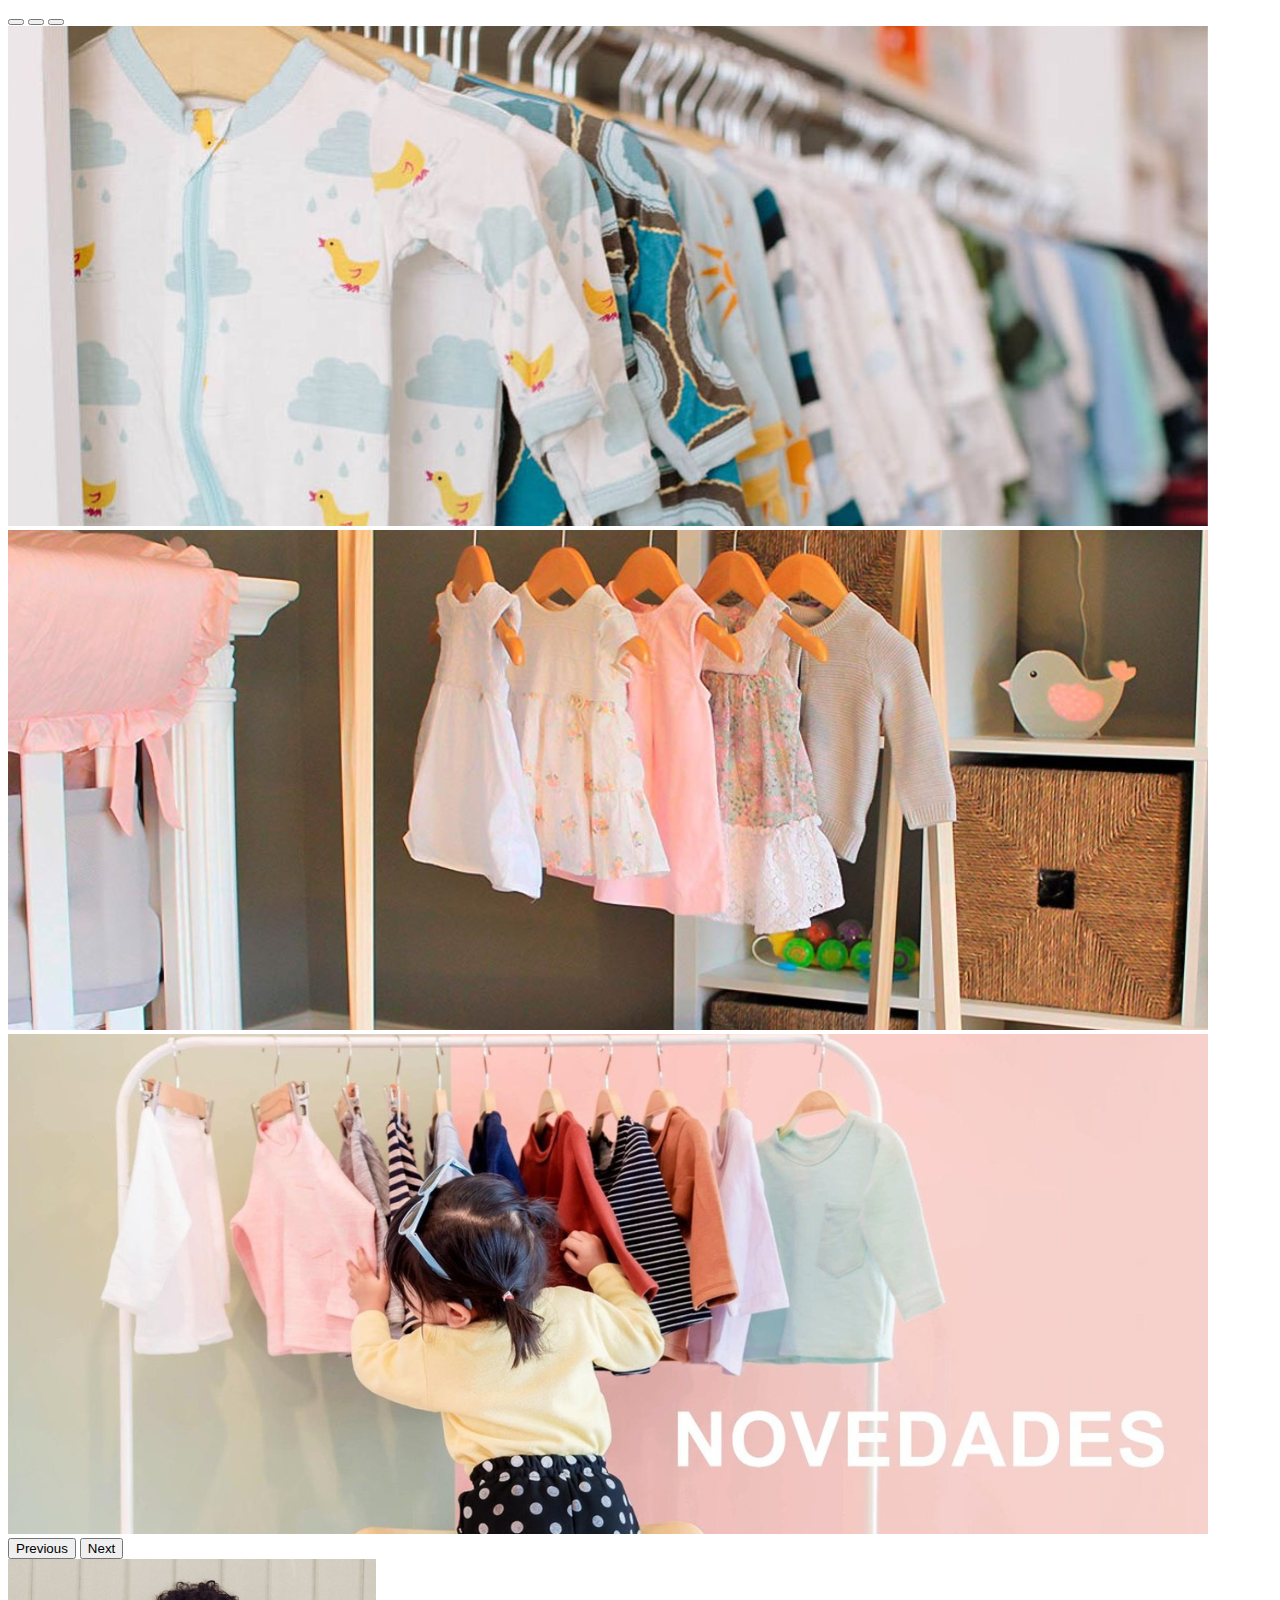
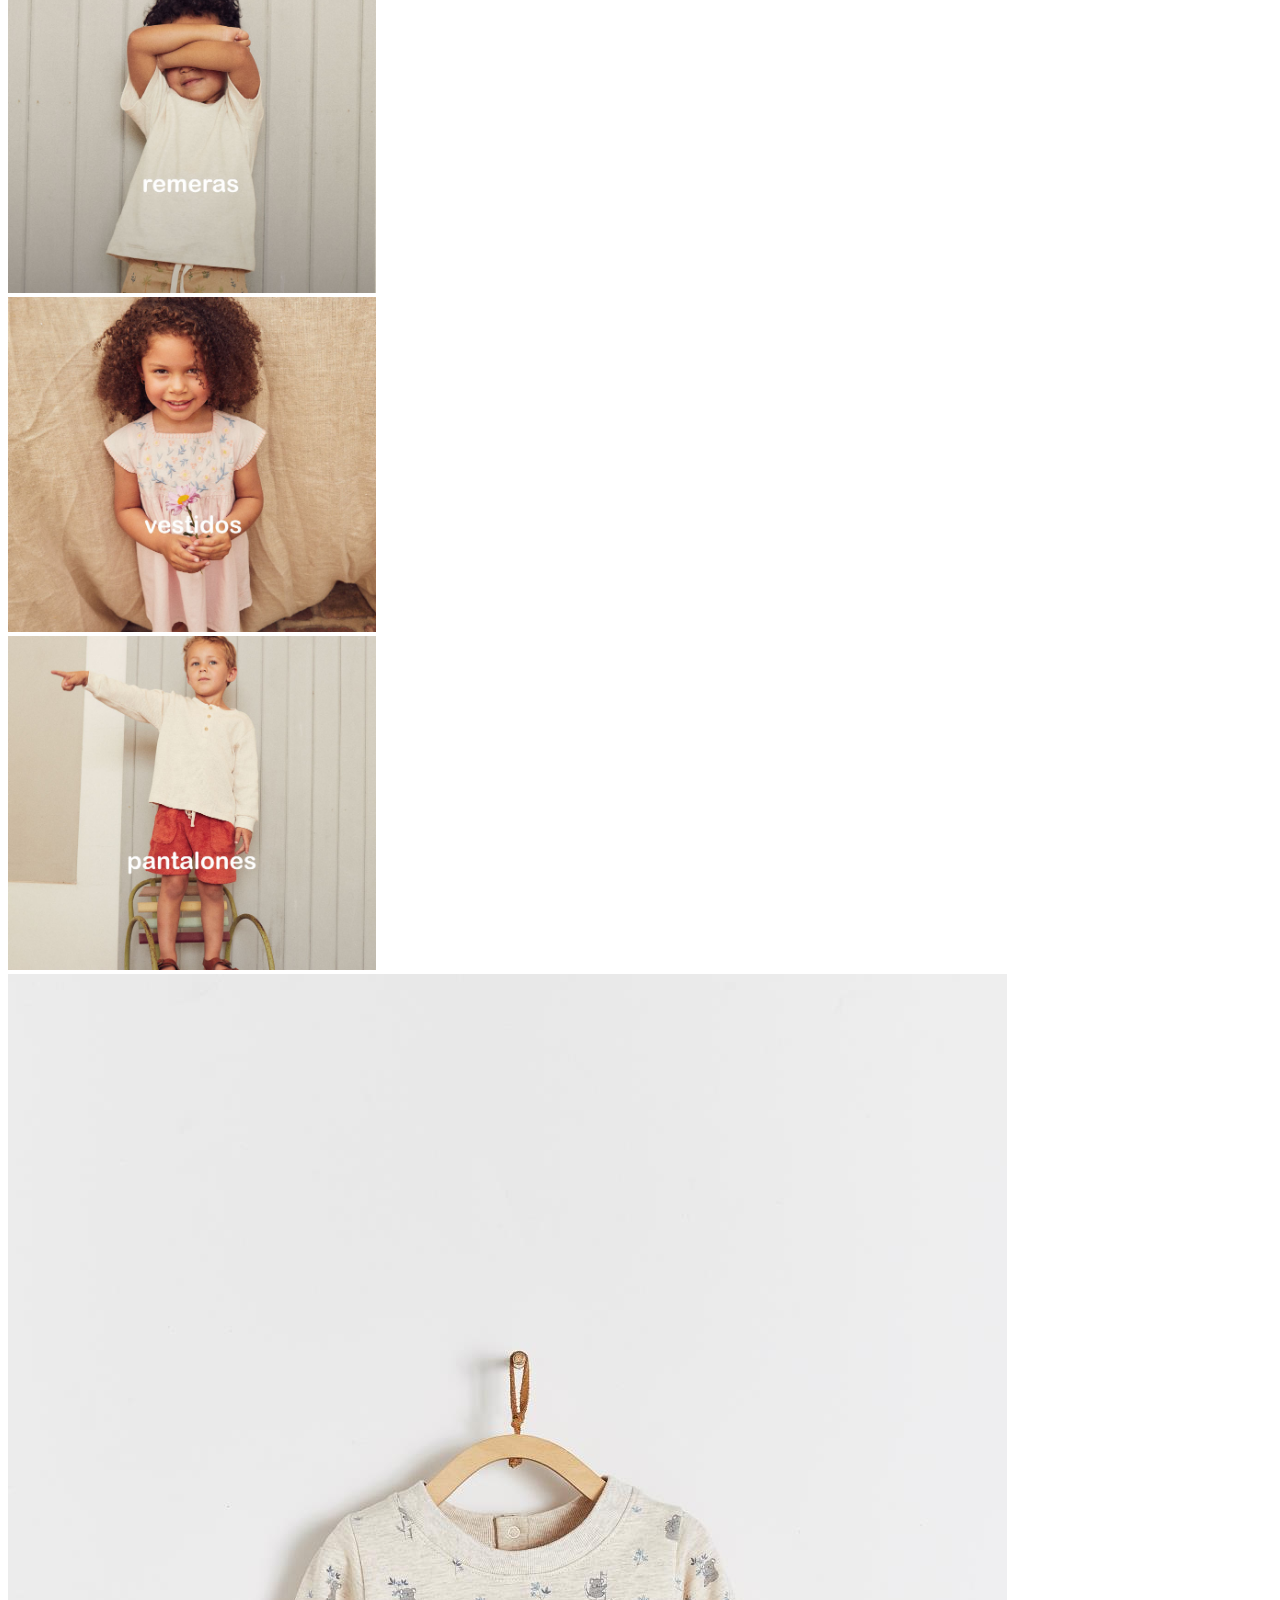
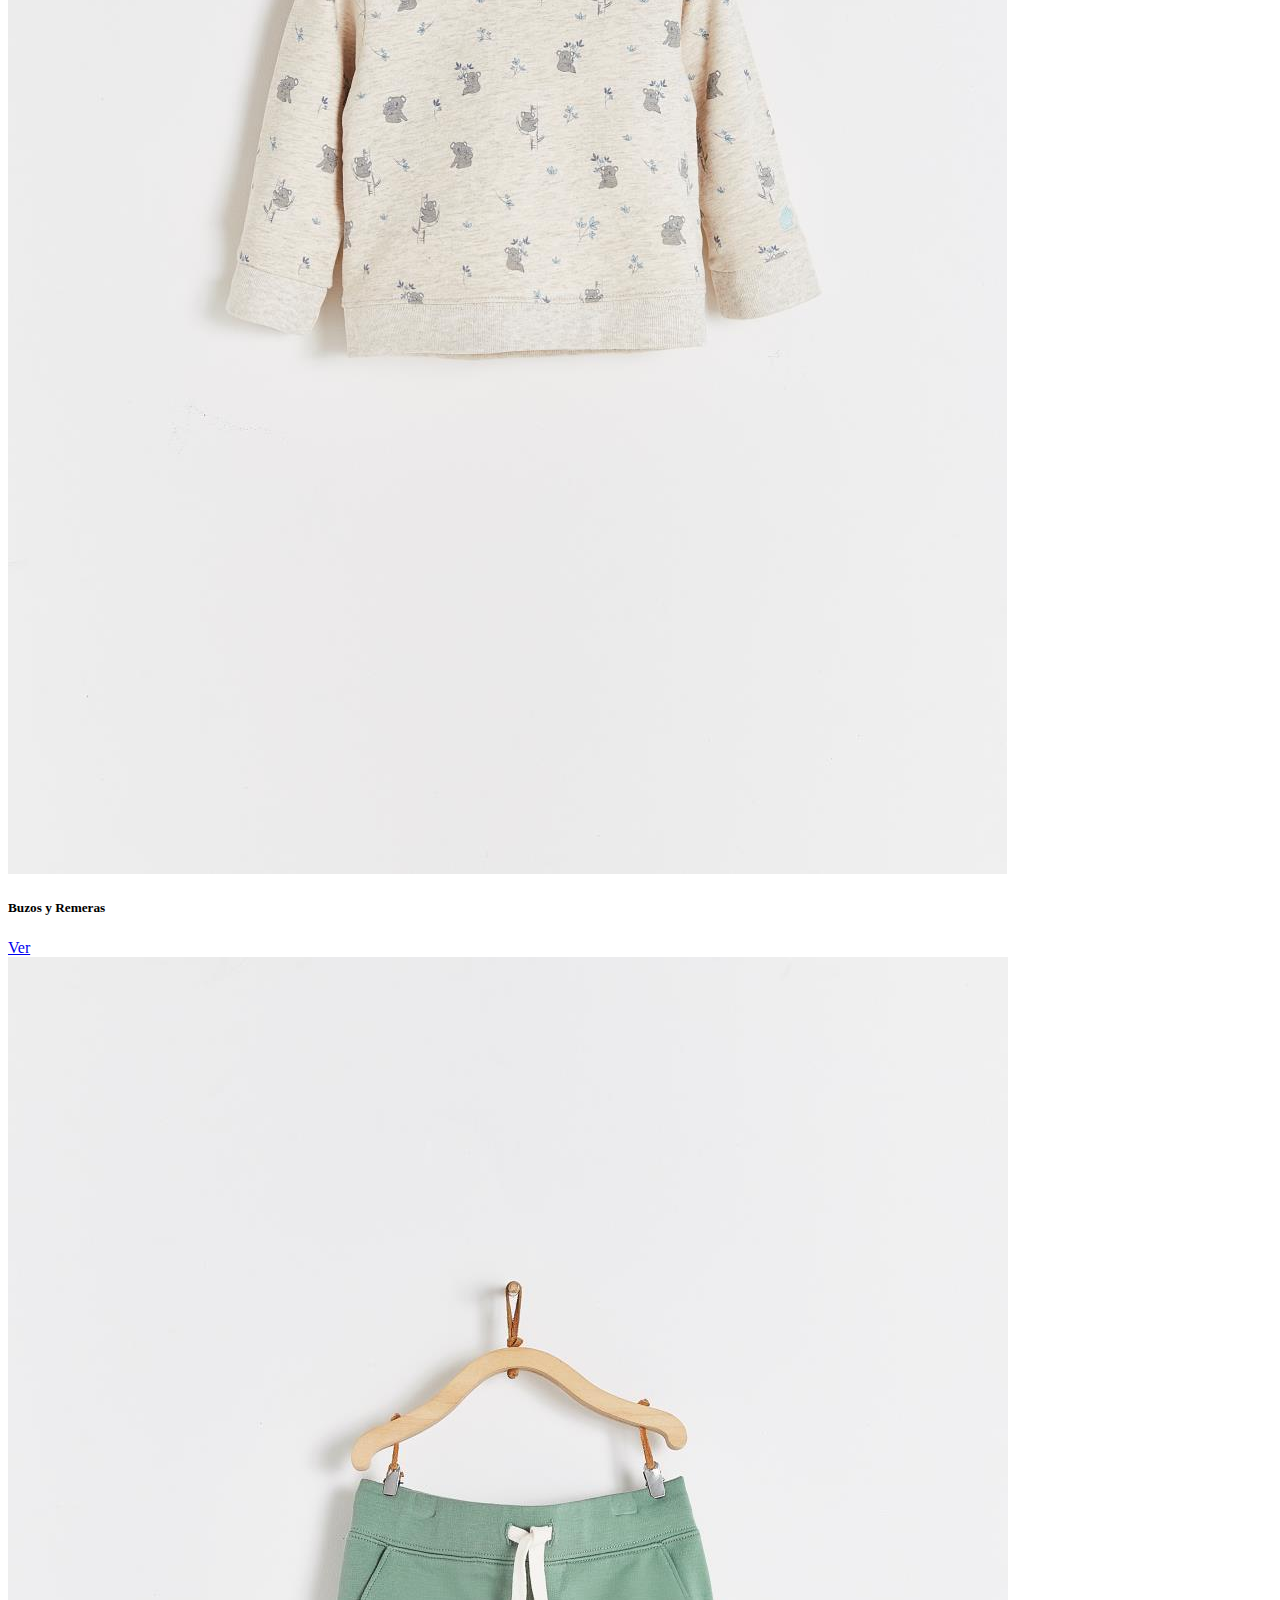
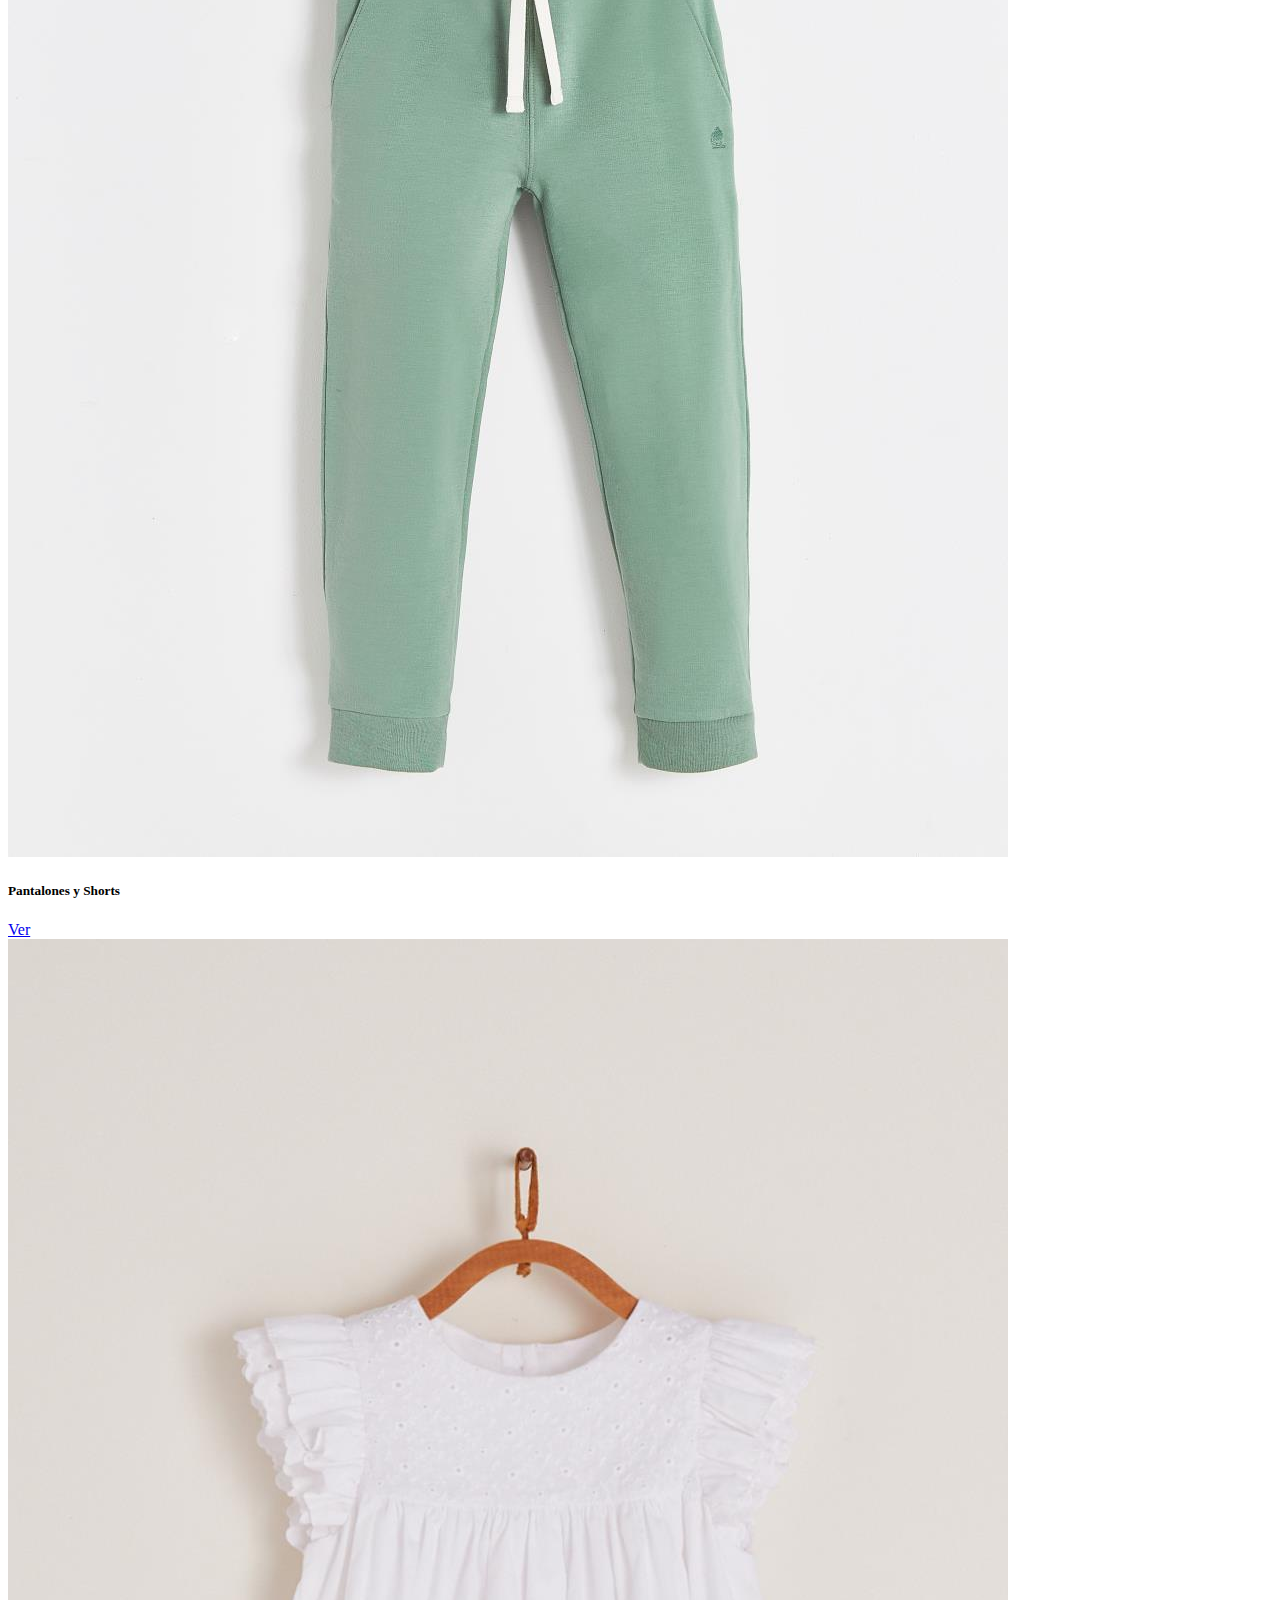
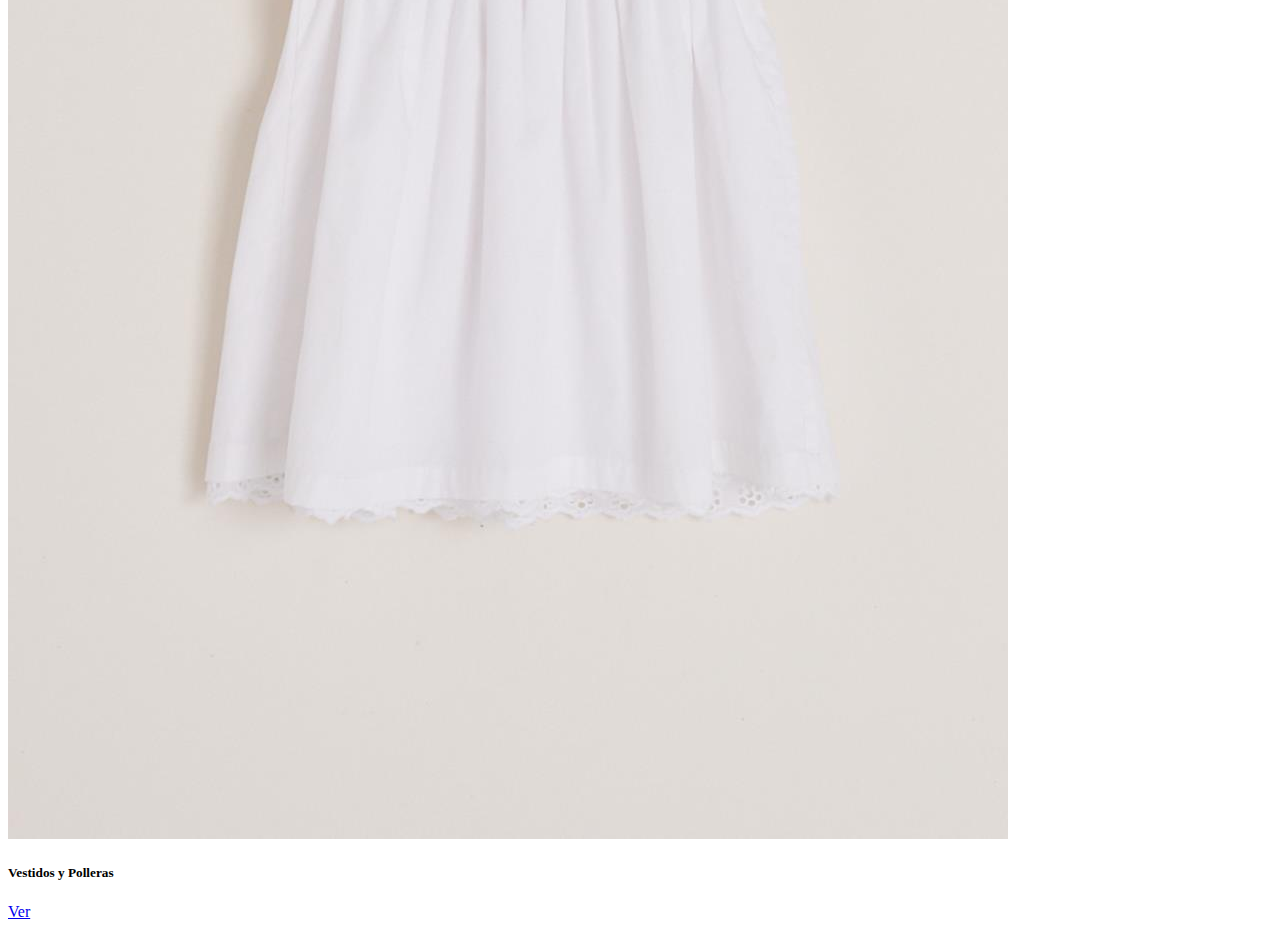
==== index.html @ de275365 "correccion de identacion" ====
<!DOCTYPE html>
<html lang="en">

<head>
        <meta charset="UTF-8">
        <meta http-equiv="X-UA-Compatible" content="IE=edge">
        <meta name="viewport" content="width=device-width, initial-scale=1.0">
        <link rel="stylesheet" href="./categorias.css">
        <title>Document</title>
        <link href="https://cdn.jsdelivr.net/npm/bootstrap@5.3.0-alpha1/dist/css/bootstrap.min.css" rel="stylesheet"
                integrity="sha384-GLhlTQ8iRABdZLl6O3oVMWSktQOp6b7In1Zl3/Jr59b6EGGoI1aFkw7cmDA6j6gD"
                crossorigin="anonymous">

</head>

<body>


<!-- Carrusell-->
        <div id="carouselExampleIndicators" class="carousel slide">
                <div class="carousel-indicators">
                  <button type="button" data-bs-target="#carouselExampleIndicators" data-bs-slide-to="0" class="active" aria-current="true" aria-label="Slide 1"></button>
                  <button type="button" data-bs-target="#carouselExampleIndicators" data-bs-slide-to="1" aria-label="Slide 2"></button>
                  <button type="button" data-bs-target="#carouselExampleIndicators" data-bs-slide-to="2" aria-label="Slide 3"></button>
                </div>
                <div class="carousel-inner">
                  <div class="carousel-item active">
                    <img src="./ImgCarrusel/1.png" class="d-block w-100" alt="Imagen en carrusel ropa de bebe nene">
                  </div>
                  <div class="carousel-item">
                    <img src="./ImgCarrusel/2.png" class="d-block w-100" alt="Imagen en carrusel ropa de bebe nena">
                  </div>
                  <div class="carousel-item">
                    <img src="./ImgCarrusel/3.png" class="d-block w-100" alt="Imagen en carrusel ropa de bebe Novedades">
                  </div>
                </div>
                <button class="carousel-control-prev" type="button" data-bs-target="#carouselExampleIndicators" data-bs-slide="prev">
                  <span class="carousel-control-prev-icon" aria-hidden="true"></span>
                  <span class="visually-hidden">Previous</span>
                </button>
                <button class="carousel-control-next" type="button" data-bs-target="#carouselExampleIndicators" data-bs-slide="next">
                  <span class="carousel-control-next-icon" aria-hidden="true"></span>
                  <span class="visually-hidden">Next</span>
                </button>
              </div>
<!--Fin Carrusell-->

        <!-- ACA COMIENZA "CATEGORIAS" -->

        <div class="container-fluid mt-3">
                <div class="d-flex justify-content-around flex-wrap">
                        <div class="banners m-3">
                                <img src="./imgCategorias/remeras.jpg" alt="">
                        </div>

                        <div class="banners m-3">
                                <img src="./imgCategorias/vestidos.jpg" alt="">
                        </div>

                        <div class="banners m-3">
                                <img src="./imgCategorias/pantalones.jpg" alt="">
                        </div>
                </div>

        </div>
        
        
        <!-- Cards productos index-->
        <div class="container">
                <div class="row">
                        <div class="col col-4">
                                <div class="card" style="width: 18rem;">
                                        <img src="./imgProductosIndex/buzo-koala.jpg" class="card-img-top" alt="Buzos y remeras">
                                        <div class="card-body">
                                                <h5 class="card-title">Buzos y Remeras</h5>
                                                <a href="#" class="btn btn-primary">Ver</a>
                                        </div>
                                </div>
                        </div>
                        <div class="col col-4">
                                <div class="card" style="width: 18rem;">
                                        <img src="./imgProductosIndex/jogger-verde.jpg" class="card-img-top" alt="Pantalones y Shorts">
                                        <div class="card-body">
                                                <h5 class="card-title">Pantalones y Shorts</h5>
                                                <a href="#" class="btn btn-primary">Ver</a>
                                        </div>
                                </div>
                        </div>
                        <div class="col col-4">
                                <div class="card" style="width: 18rem;">
                                        <img src="./imgProductosIndex/vestido-olivia.jpg" class="card-img-top" alt="Vestidos y Polleras">
                                        <div class="card-body">
                                                <h5 class="card-title">Vestidos y Polleras</h5>
                                                <a href="#" class="btn btn-primary">Ver</a>
                                        </div>
                                </div>
                        </div>
                </div>
        </div>

        


        
 

        <script src="https://cdn.jsdelivr.net/npm/bootstrap@5.3.0-alpha1/dist/js/bootstrap.bundle.min.js"
                integrity="sha384-w76AqPfDkMBDXo30jS1Sgez6pr3x5MlQ1ZAGC+nuZB+EYdgRZgiwxhTBTkF7CXvN"
                crossorigin="anonymous"></script>

</body>

</html>
---- categorias.css ----
.banners {
    width: 23rem;
    overflow: hidden;
}

.banners img {
    width: 100%;
    transition: 2s;
    transform: scale(1);
}

.banners img:hover {
    transform: scale(1.1);
}
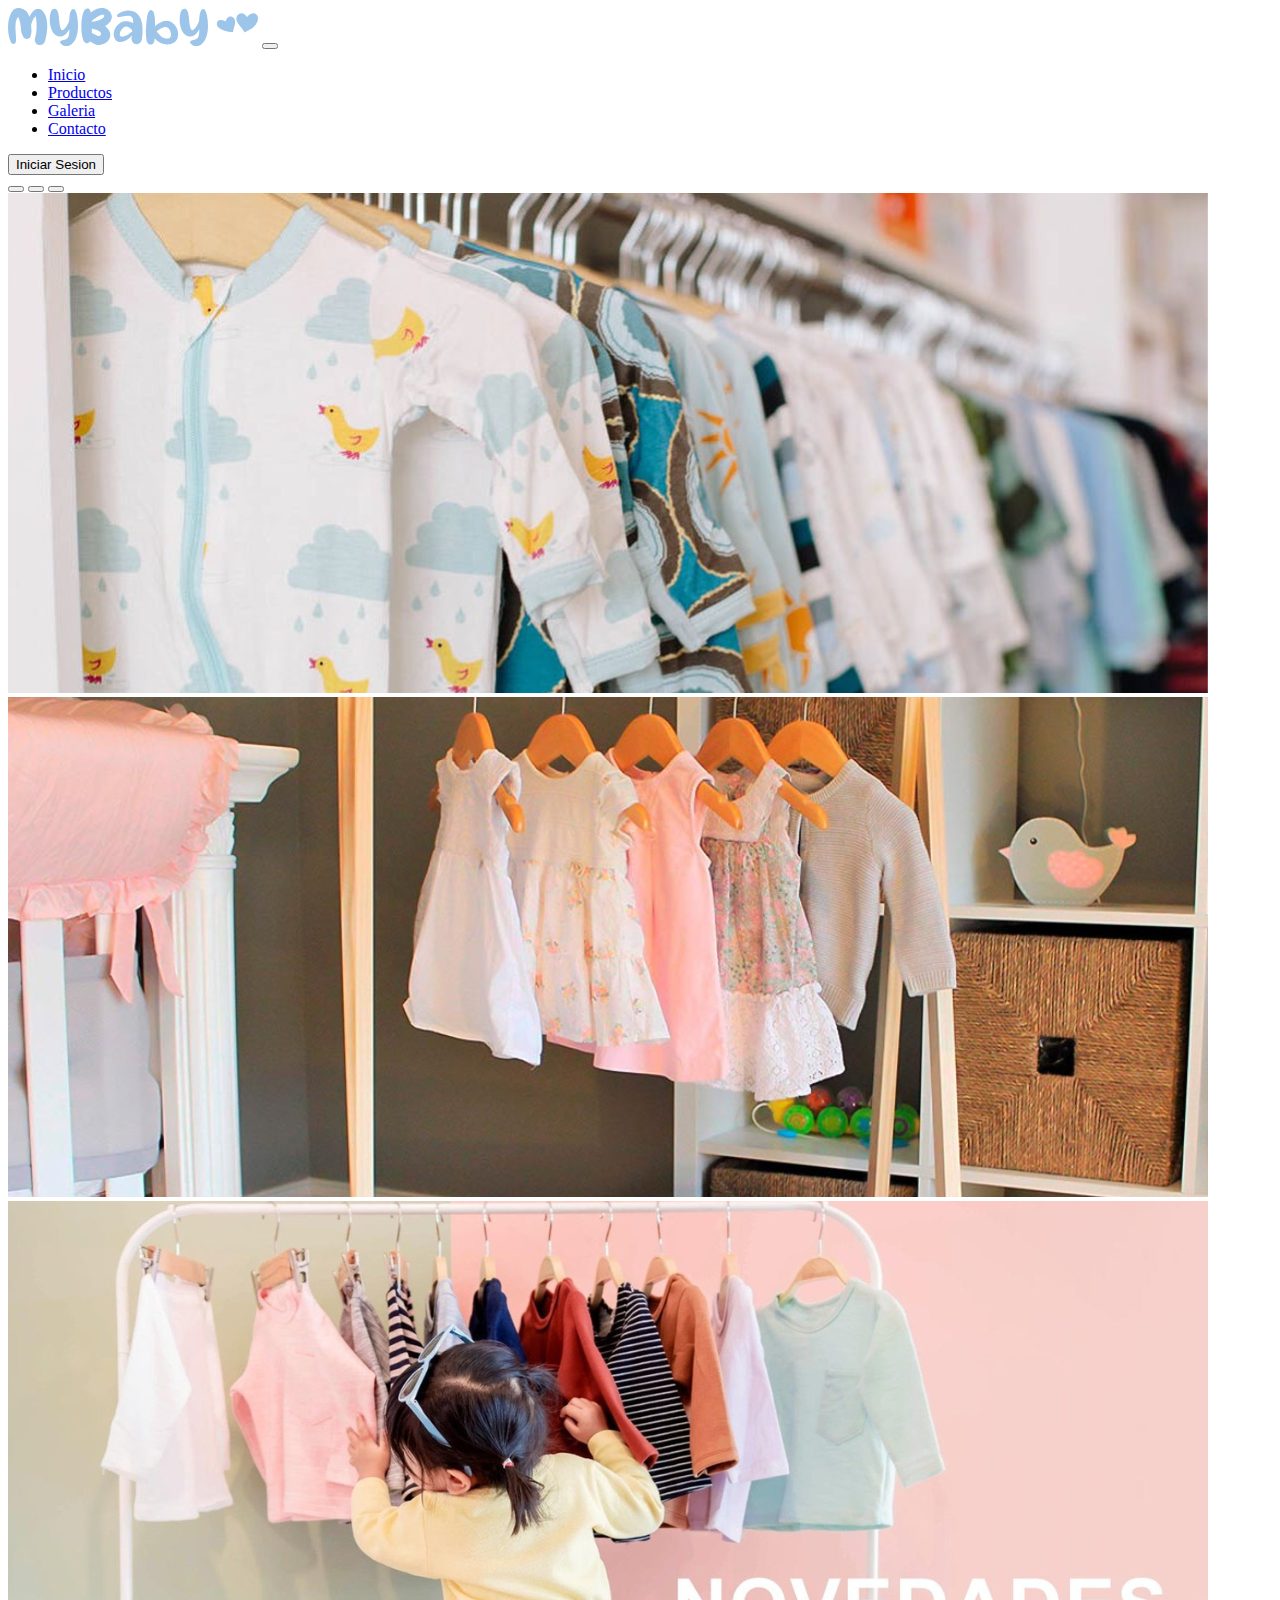
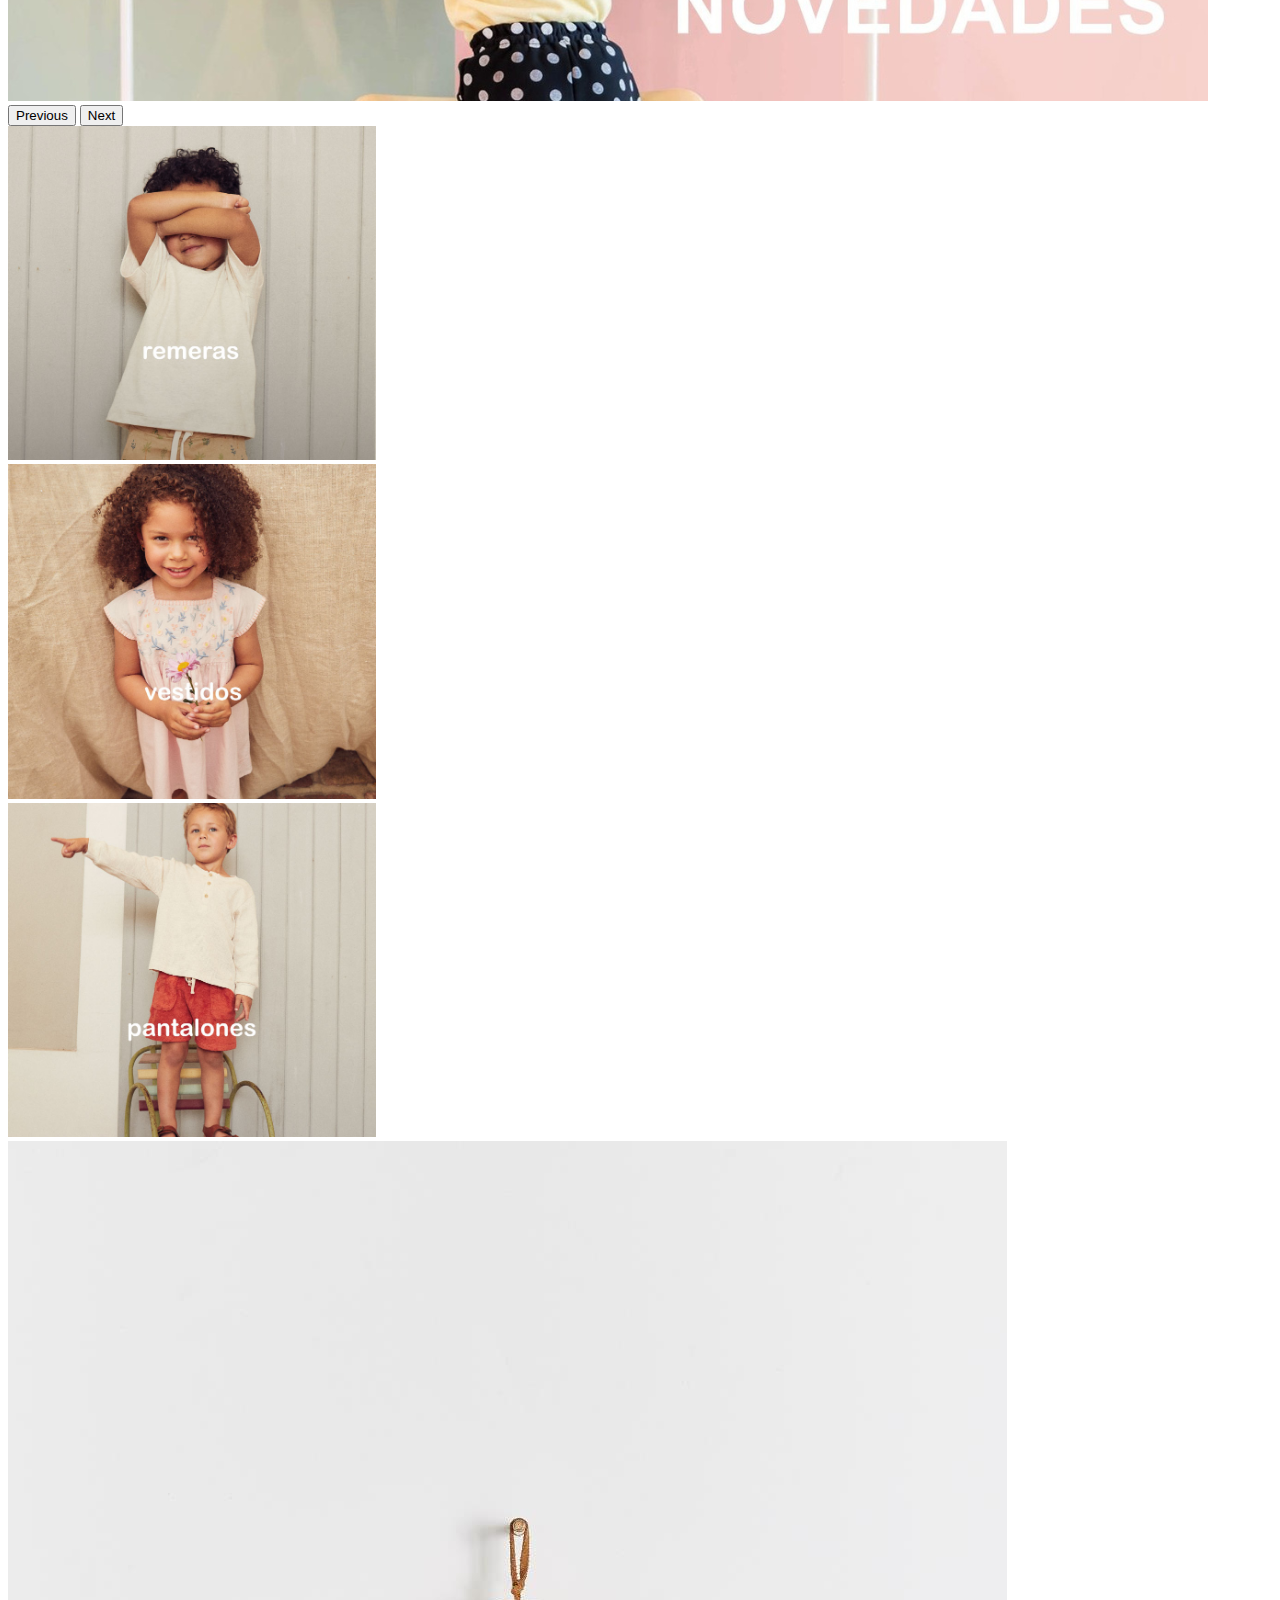
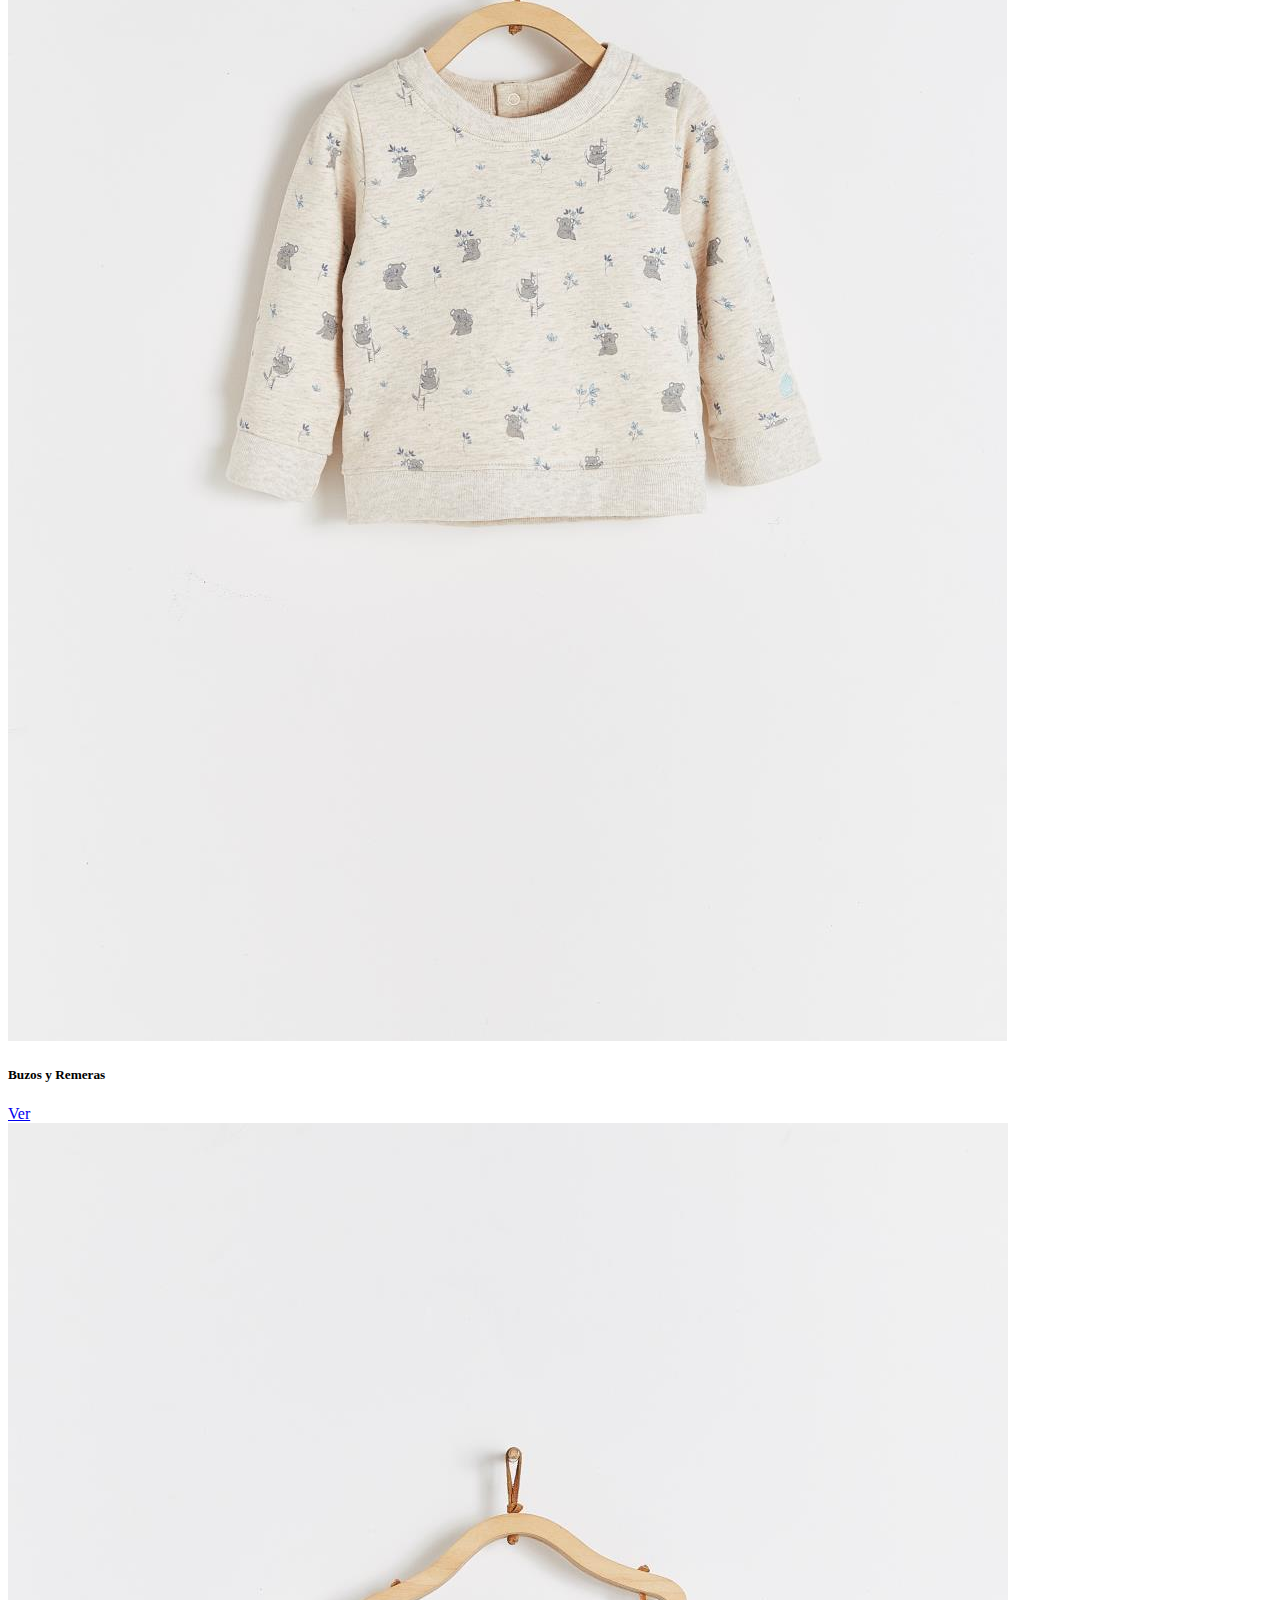
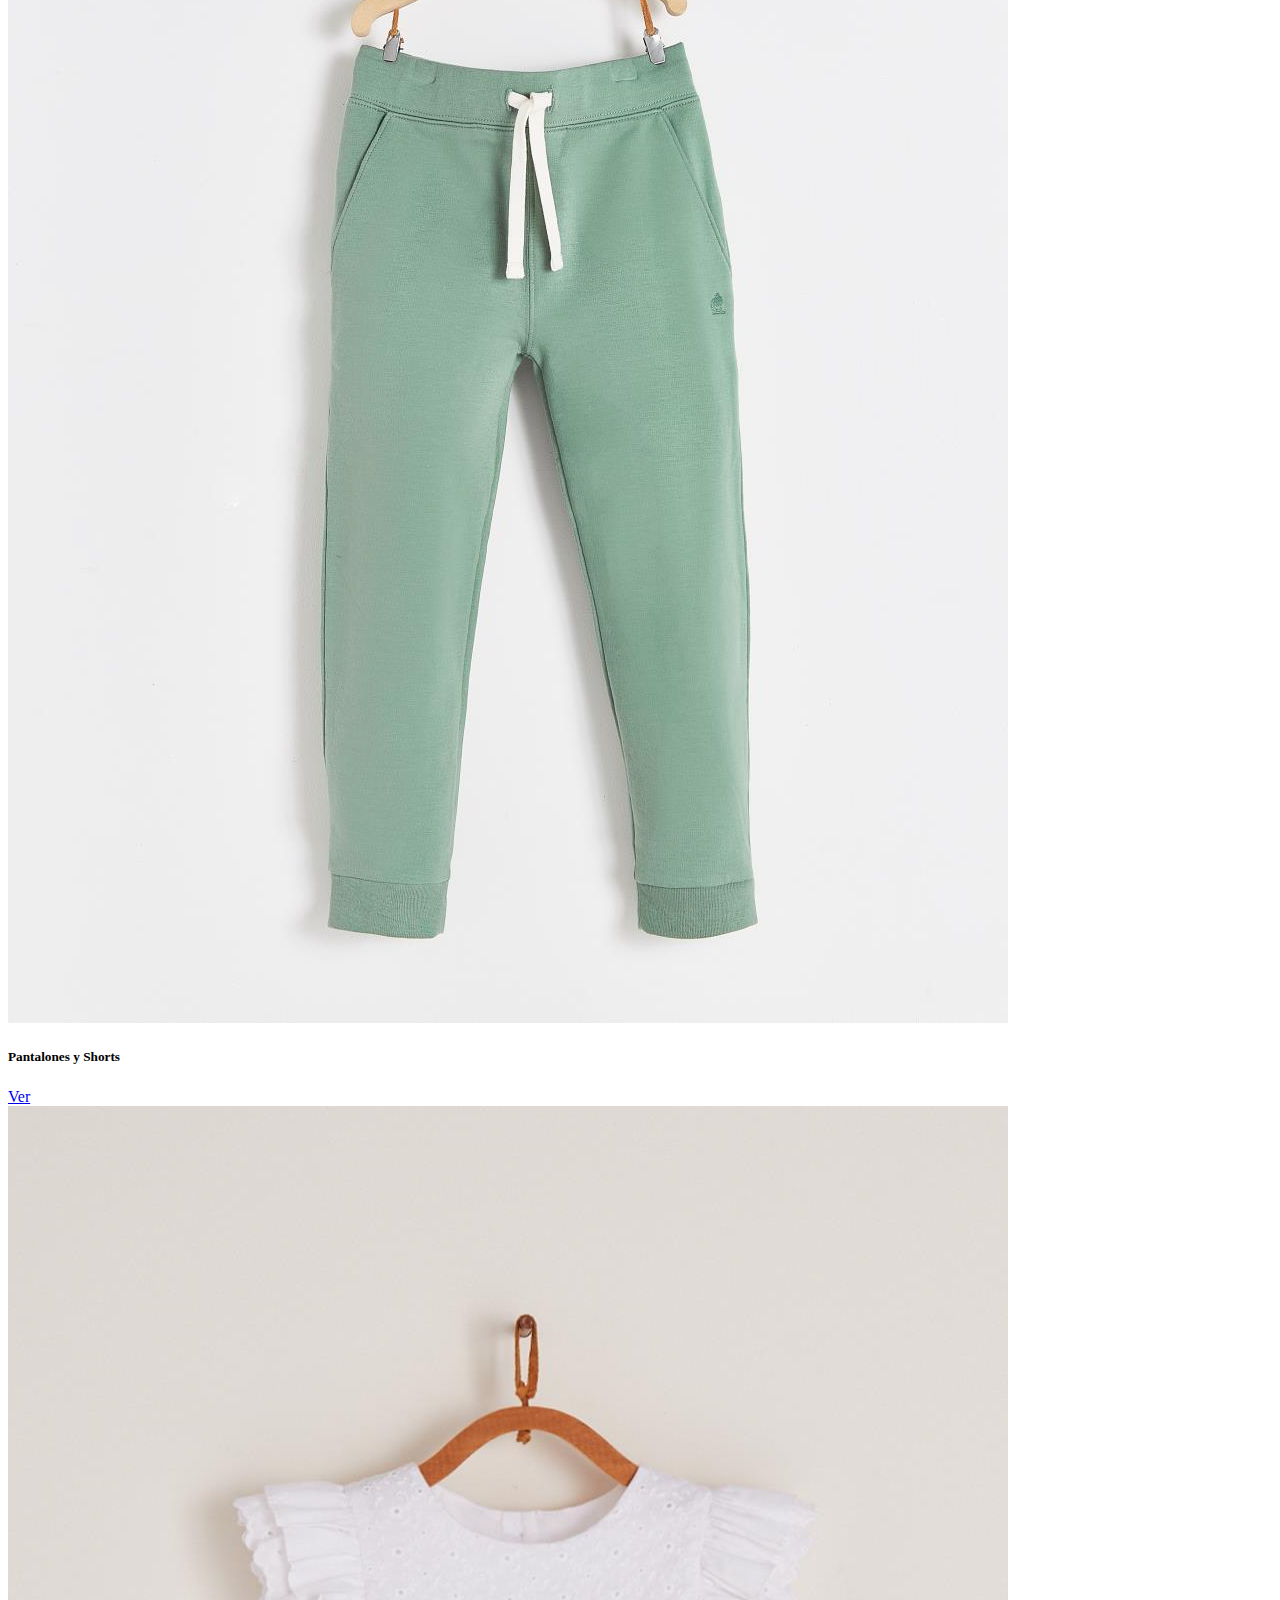
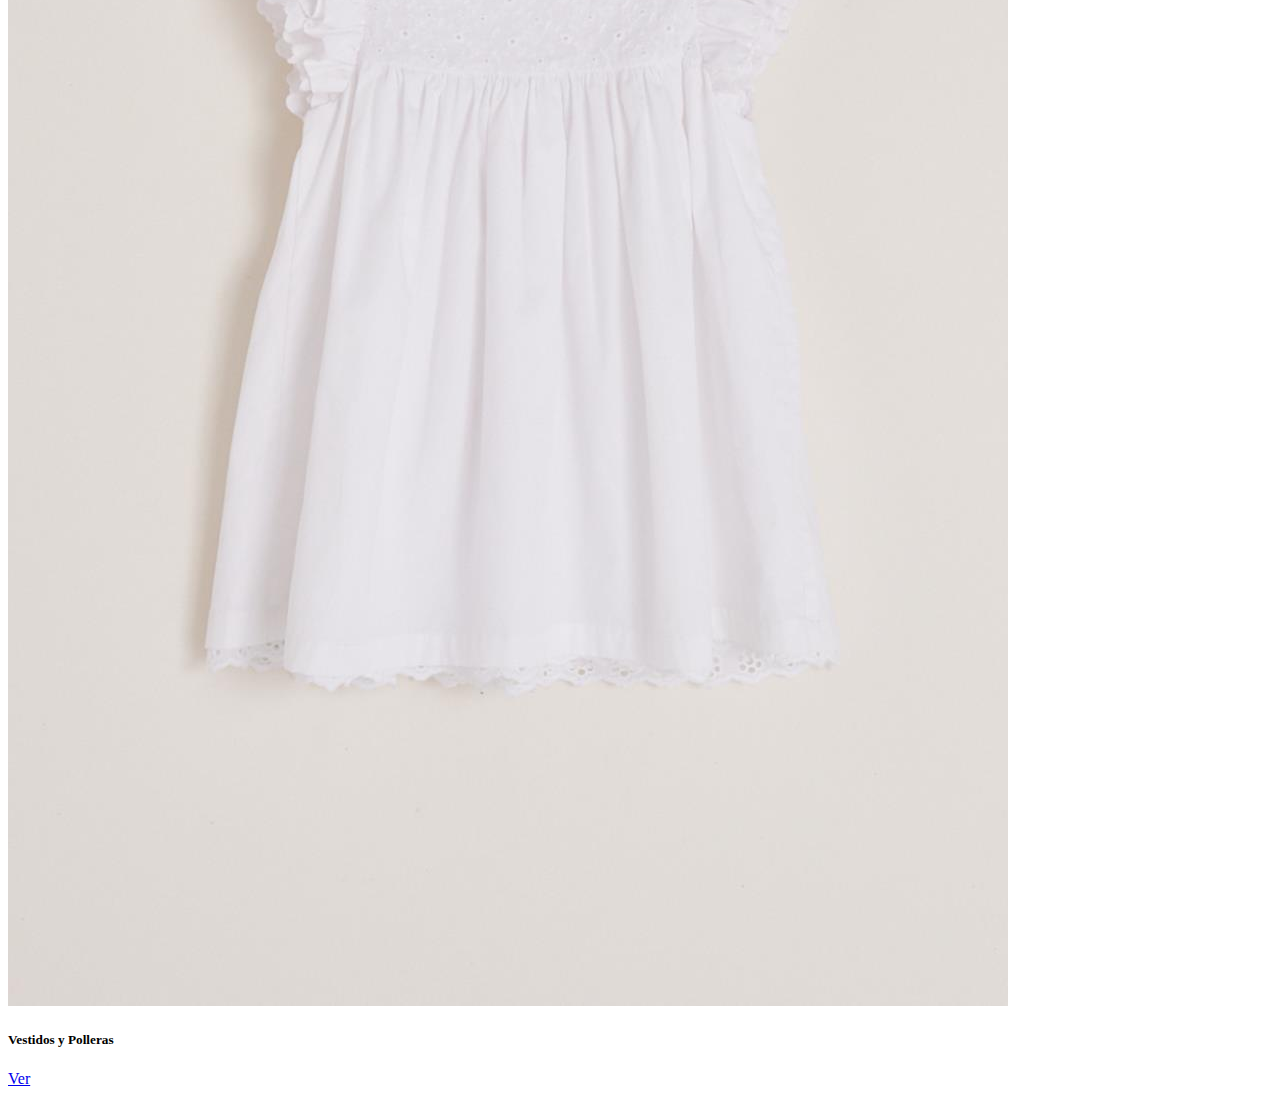
==== commit 06fe63c2: "Merge branch 'develop' into navbar" ====
--- a/index.html
+++ b/index.html
@@ -14,6 +14,39 @@
 </head>
 
 <body>
+
+  <nav class="navbar navbar-expand-lg bg-body-tertiary">
+    <div class="container-fluid">
+      <a class="navbar-brand" href="#"><img src="./img/LogoMyBaby.svg" width="250px" alt=""></a>
+      <button class="navbar-toggler" type="button" data-bs-toggle="collapse" data-bs-target="#navbarSupportedContent" aria-controls="navbarSupportedContent" aria-expanded="false" aria-label="Toggle navigation">
+        <span class="navbar-toggler-icon"></span>
+      </button>
+      <div class="collapse navbar-collapse" id="navbarSupportedContent">
+        <ul class="navbar-nav me-auto mb-2 mb-lg-0">
+          <li class="nav-item">
+            <a class="nav-link active" aria-current="page" href="#">Inicio</a>
+          </li>
+          <li class="nav-item">
+            <a class="nav-link" href="#">Productos</a>
+          </li>
+          <li class="nav-item">
+            <a class="nav-link" href="#">Galeria</a>
+          </li>
+          <li class="nav-item">
+            <a class="nav-link" href="#">Contacto</a>
+          </li>
+         
+        </ul>
+        <nav class="navbar bg-body-tertiary">
+          <form class="container-fluid">
+            <button class="btn btn-outline-primary" type="submit">Iniciar Sesion</button>
+          </form>
+        </nav>
+      </div>
+    </div>
+  </nav>
+            
+
 
 
 <!-- Carrusell-->
@@ -104,6 +137,7 @@
         
  
 
+
         <script src="https://cdn.jsdelivr.net/npm/bootstrap@5.3.0-alpha1/dist/js/bootstrap.bundle.min.js"
                 integrity="sha384-w76AqPfDkMBDXo30jS1Sgez6pr3x5MlQ1ZAGC+nuZB+EYdgRZgiwxhTBTkF7CXvN"
                 crossorigin="anonymous"></script>
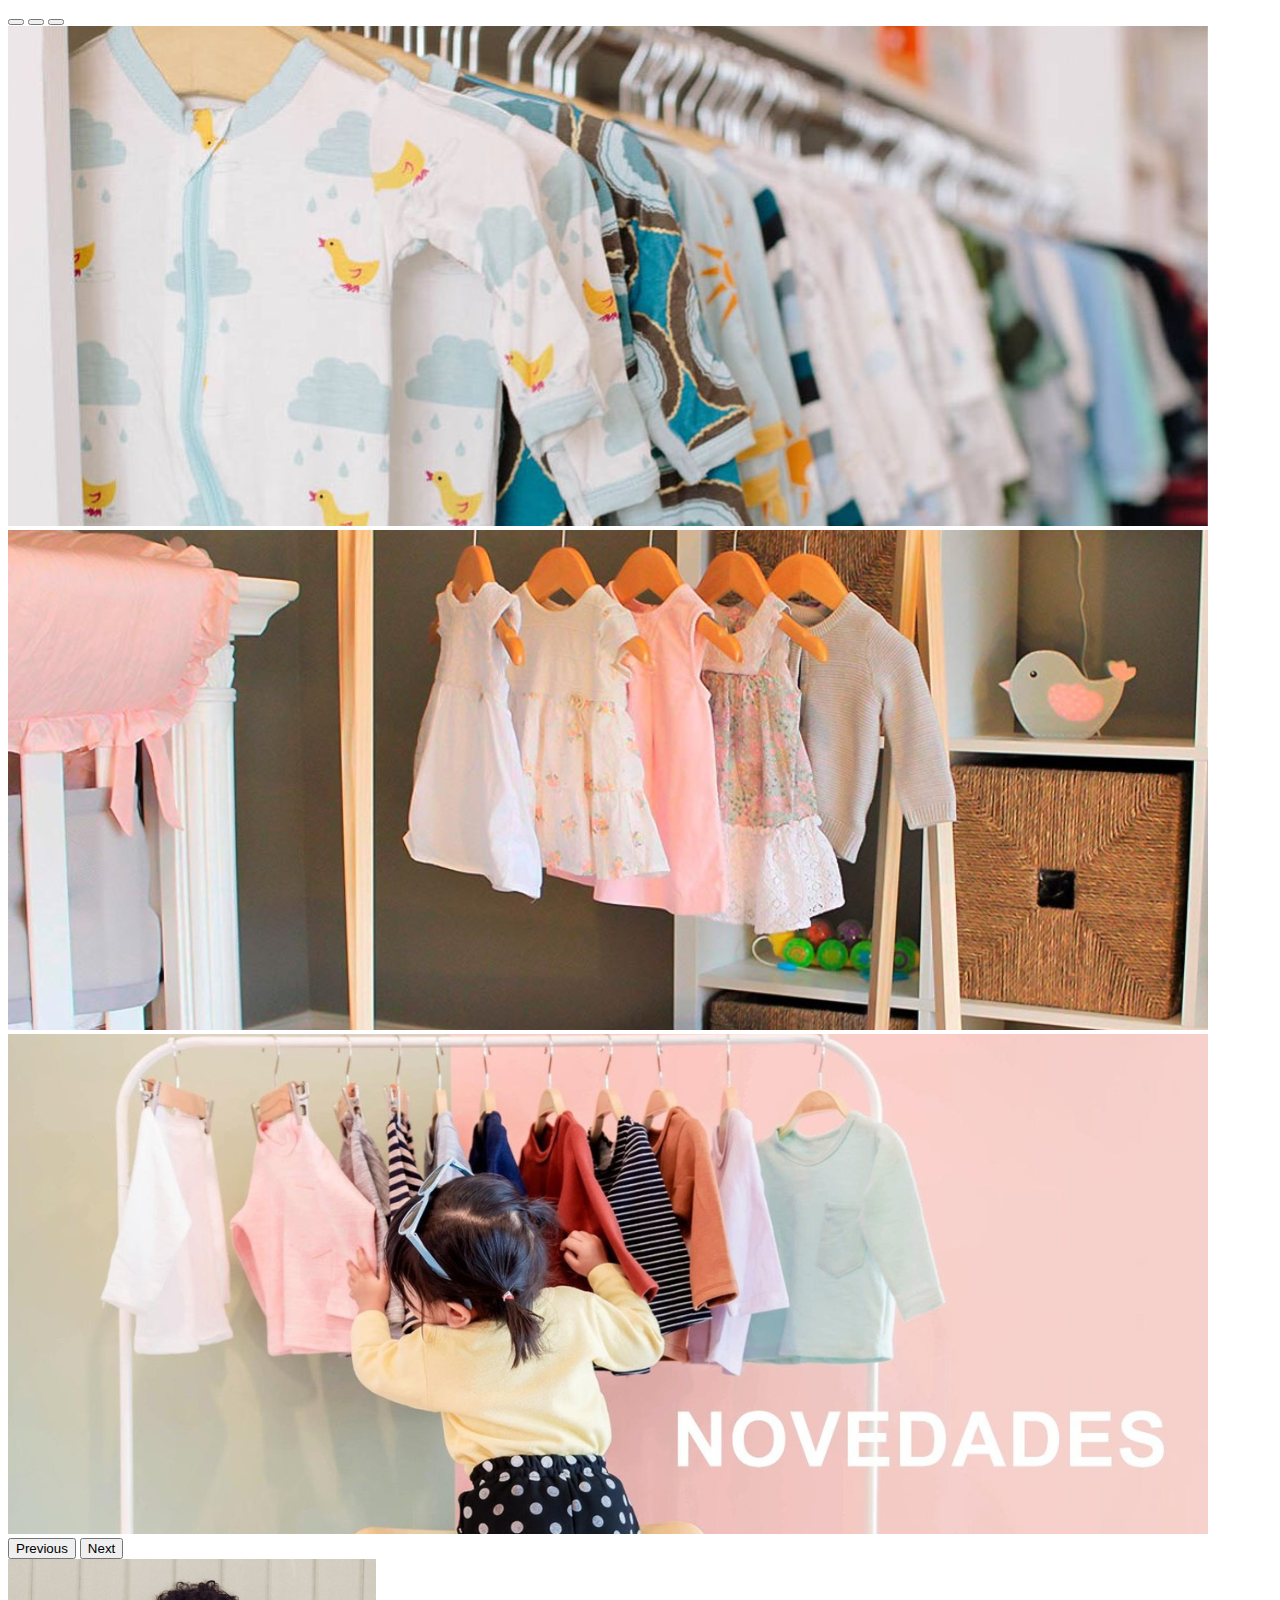
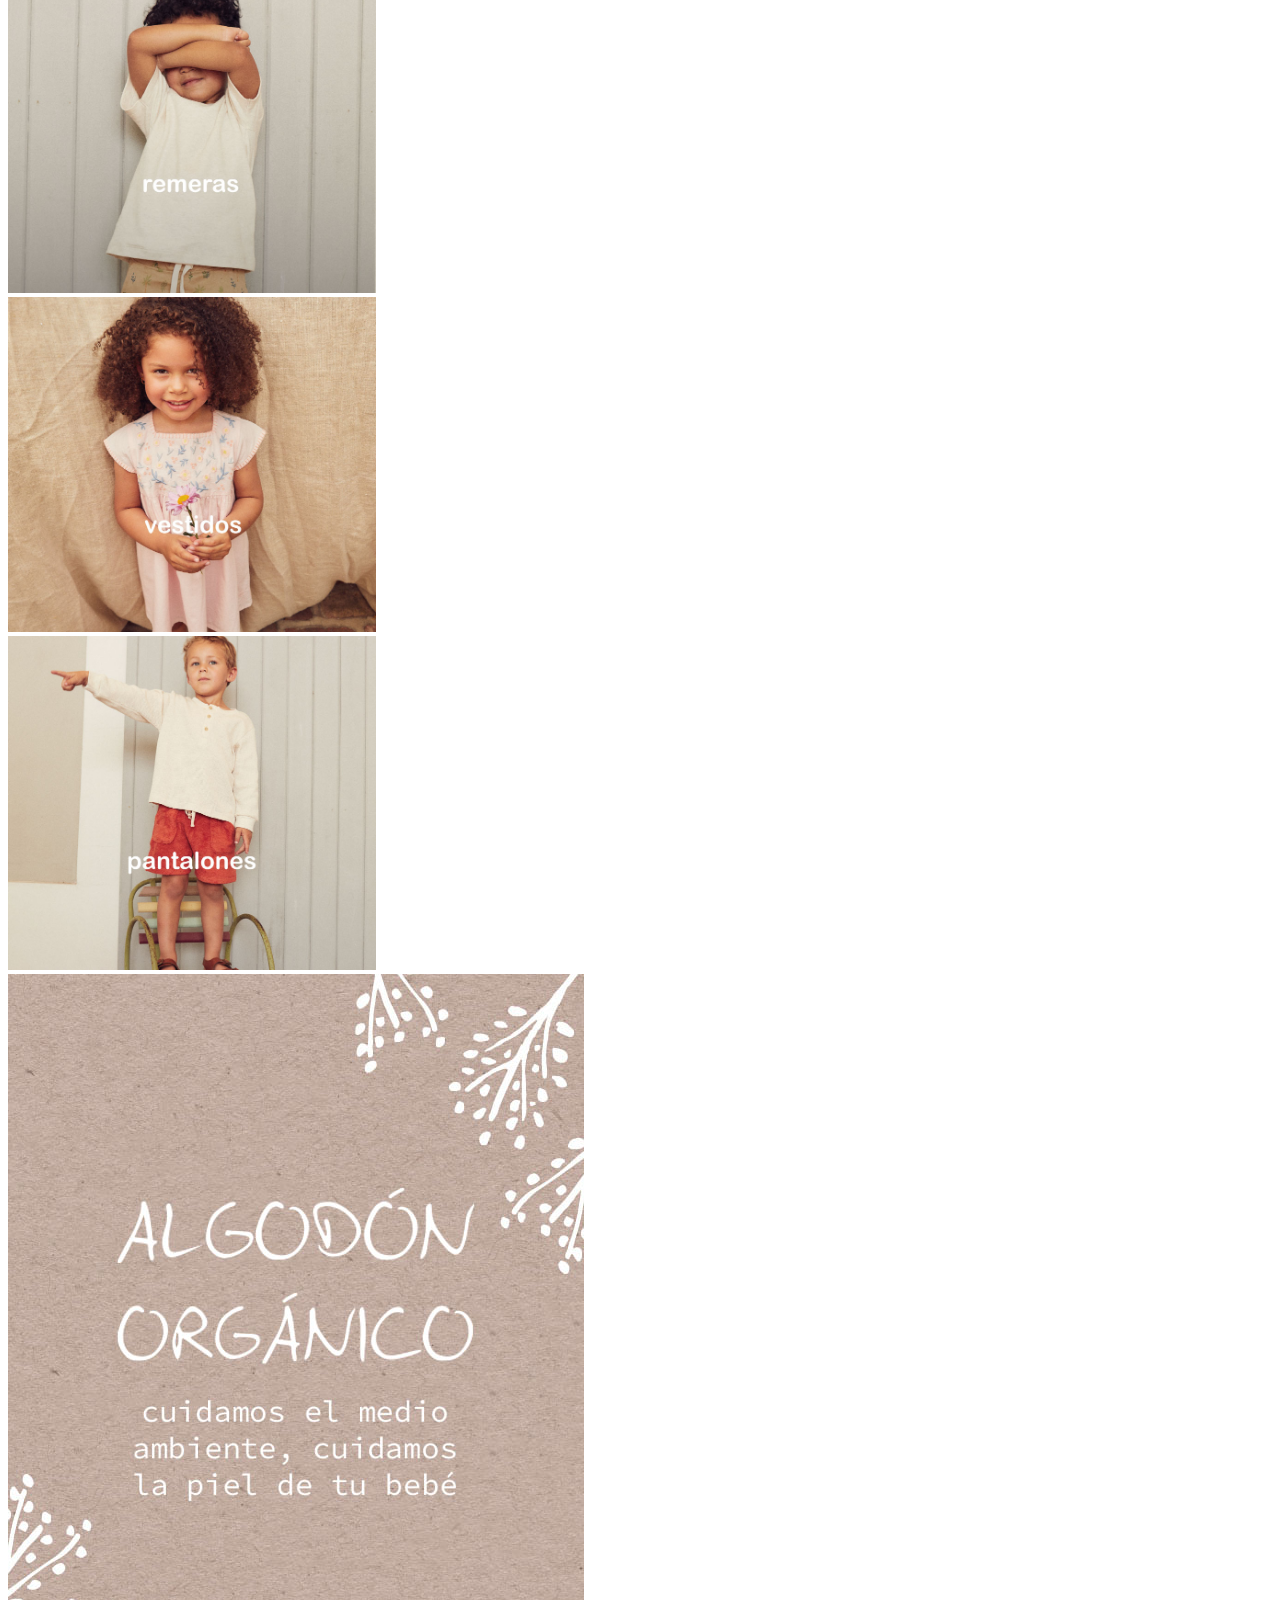
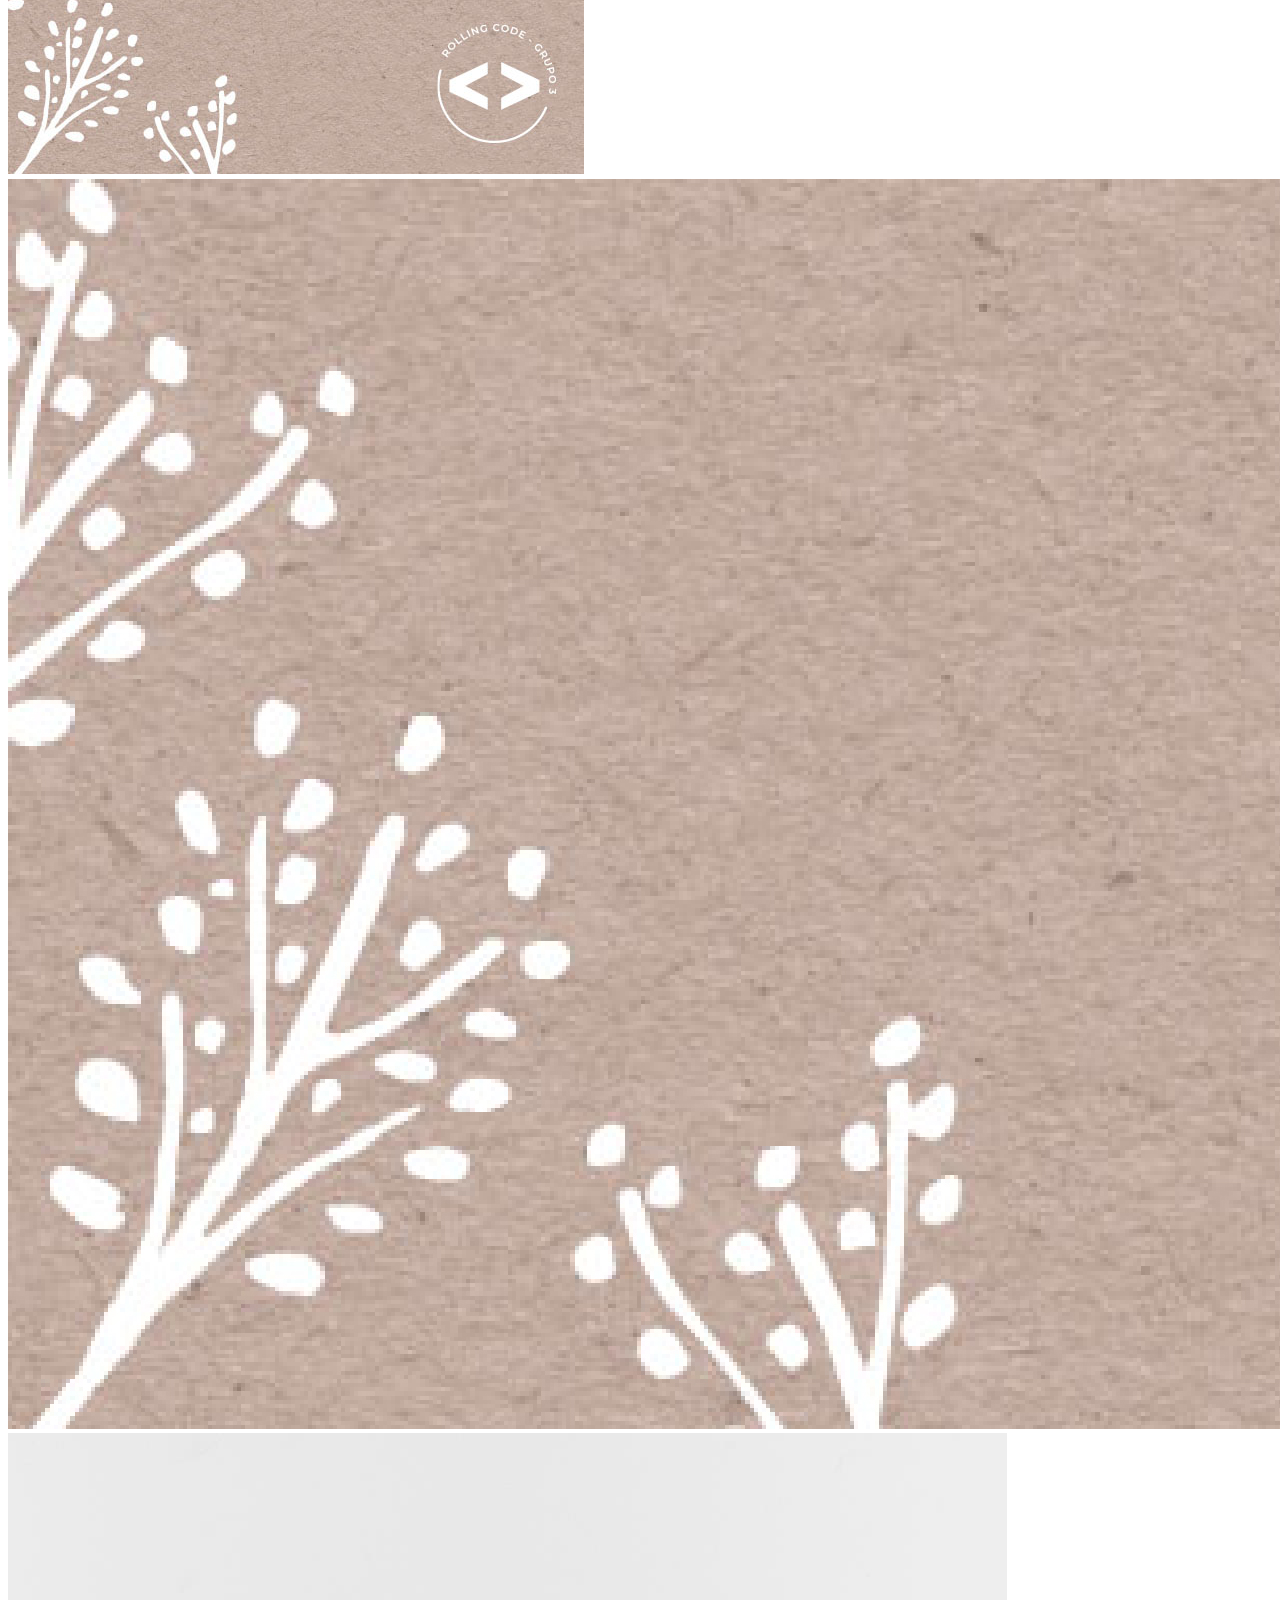
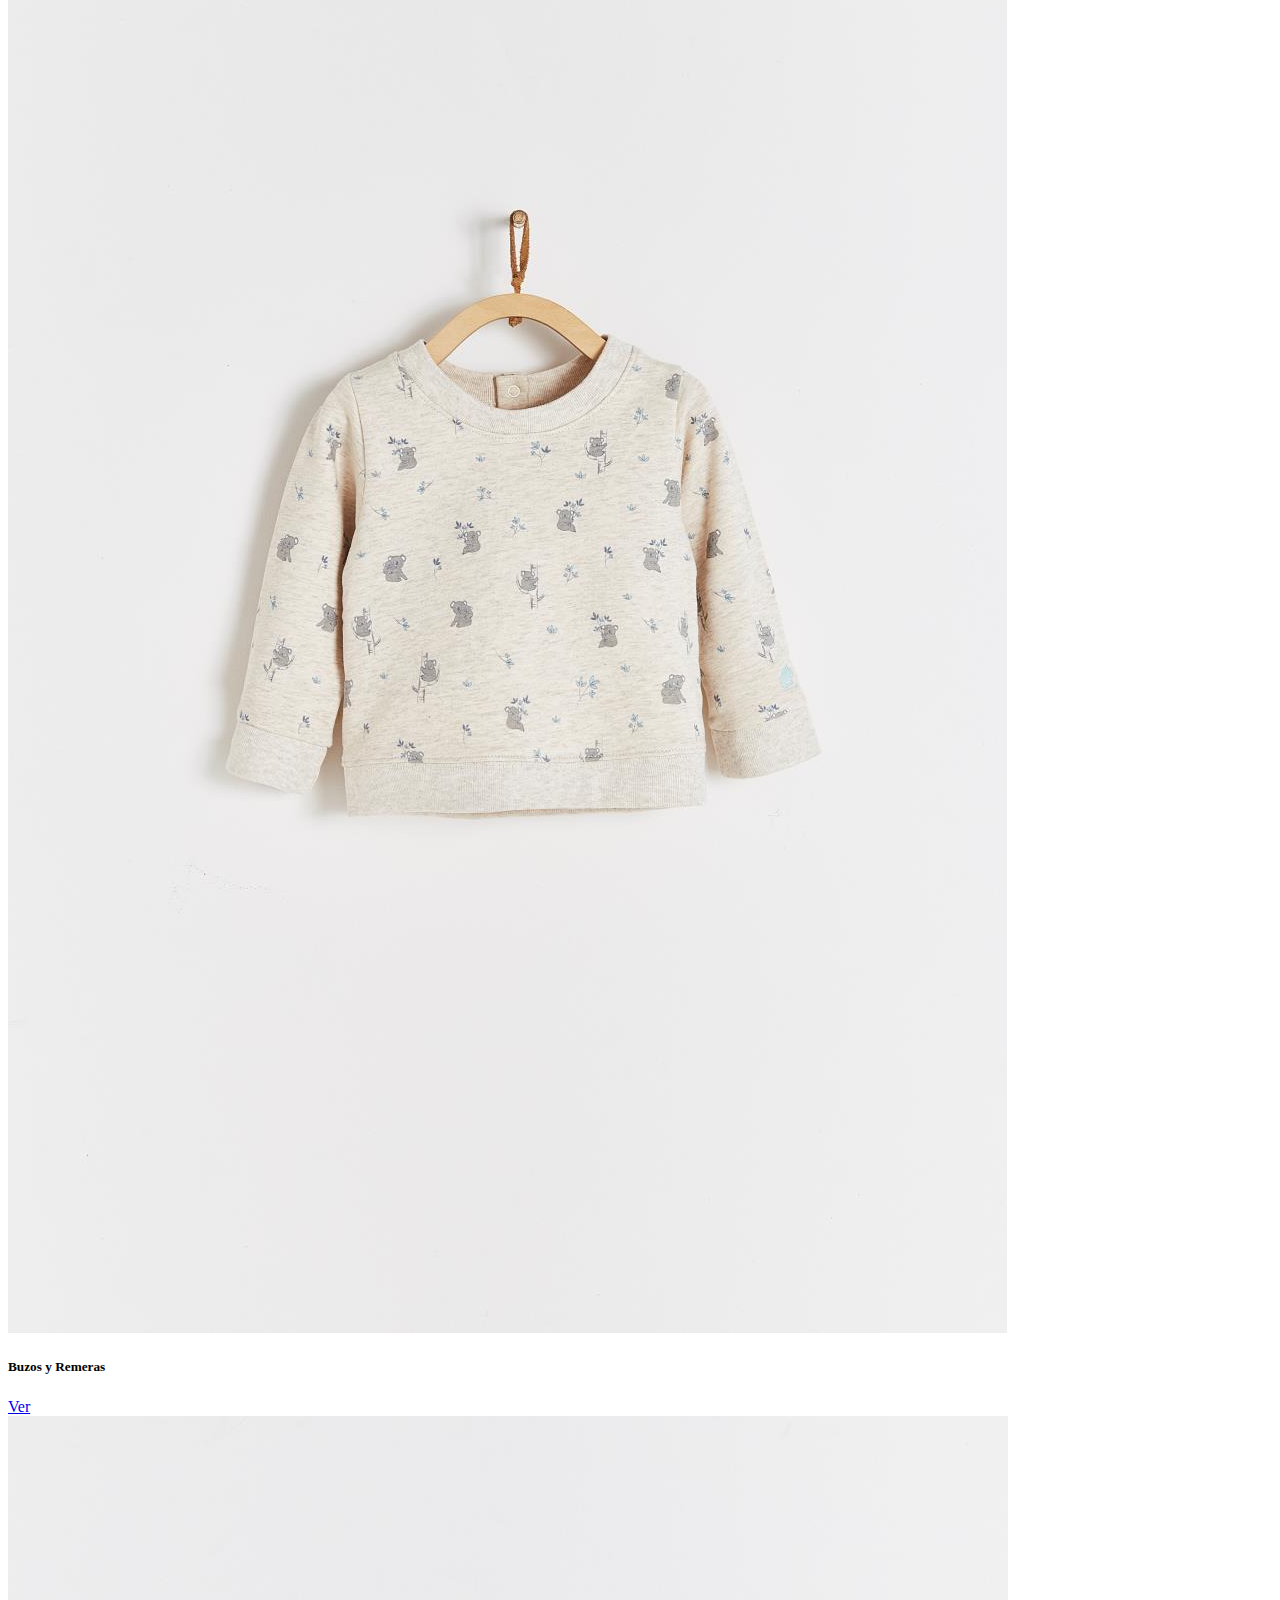
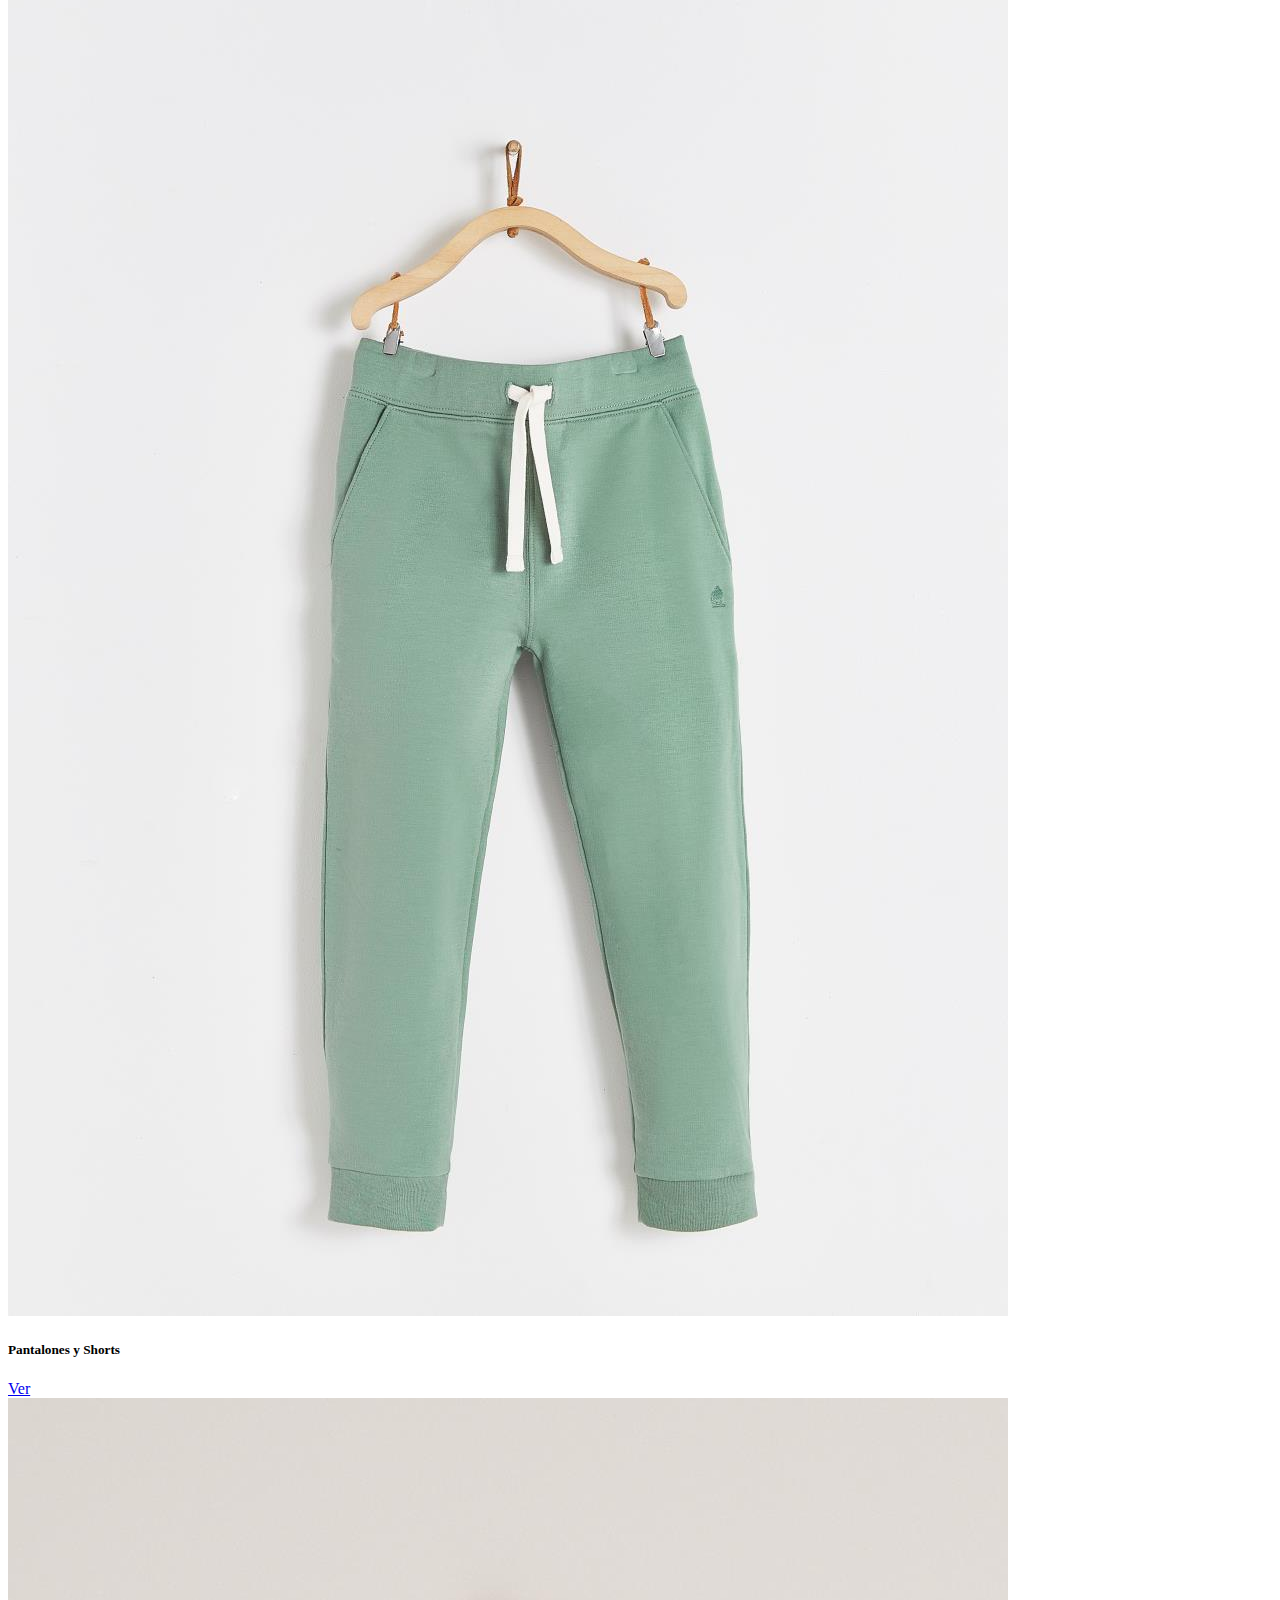
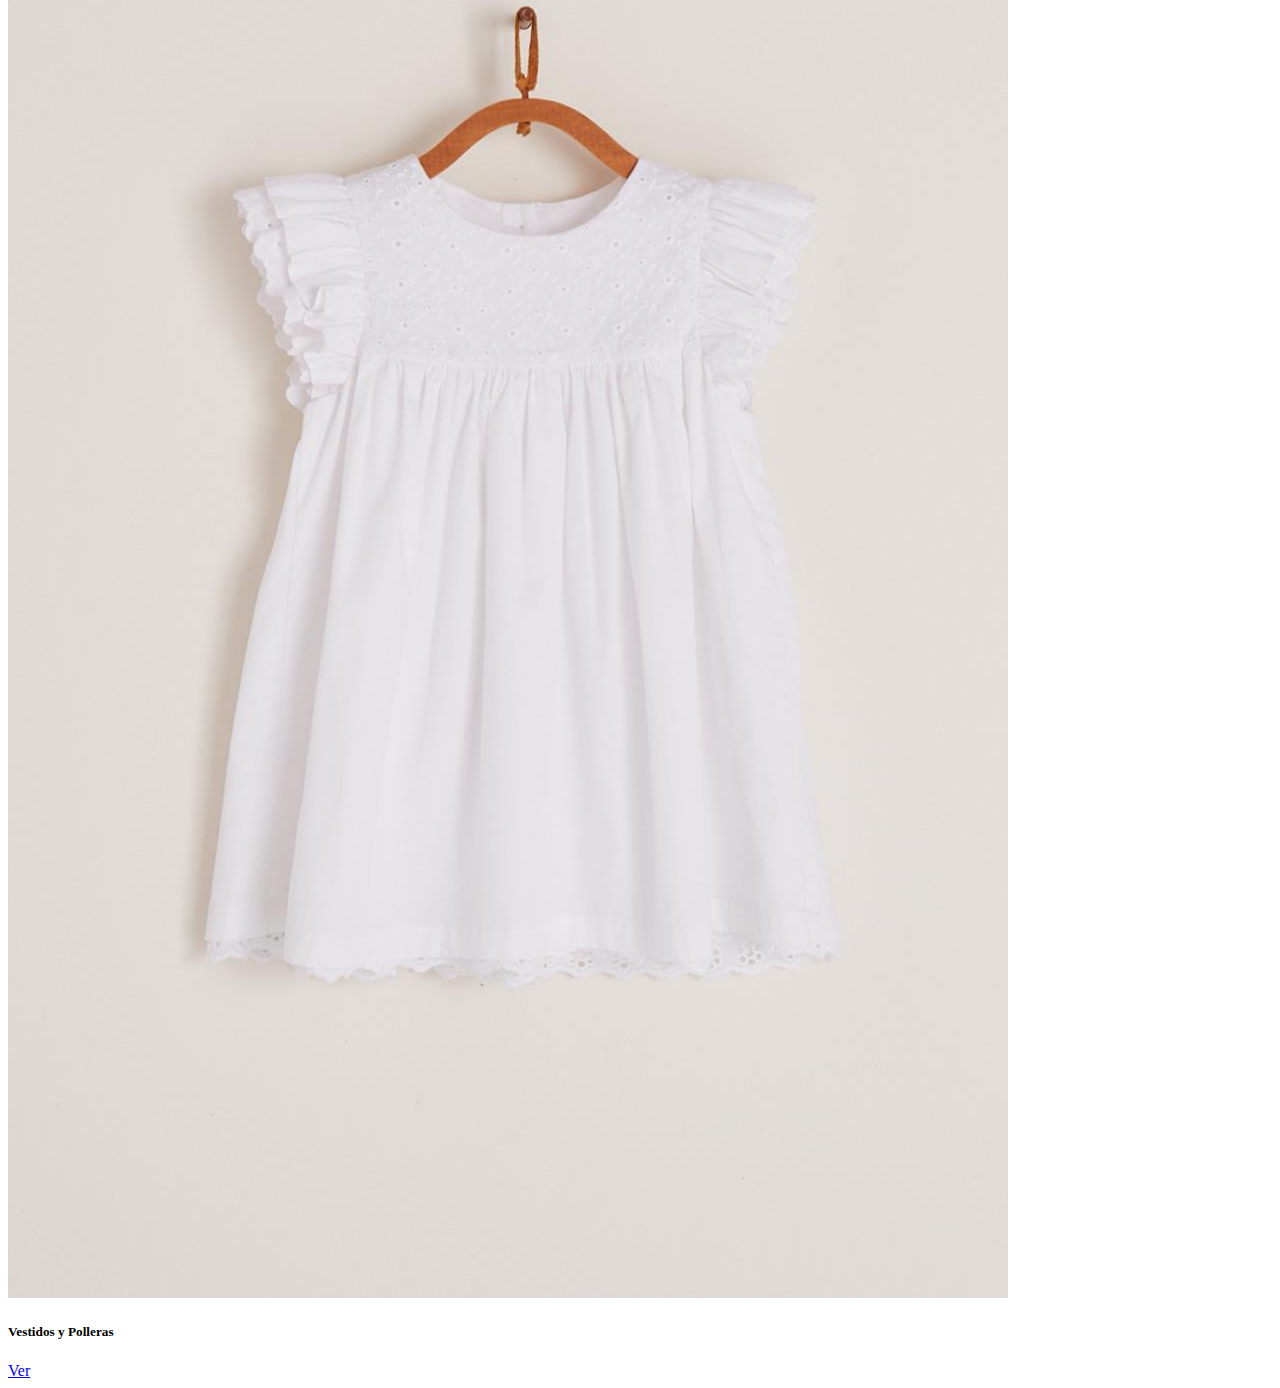
==== commit fd7fb4a7: "Realizando nuevo Fix categorias" ====
--- a/index.html
+++ b/index.html
@@ -15,68 +15,43 @@
 
 <body>
 
-  <nav class="navbar navbar-expand-lg bg-body-tertiary">
-    <div class="container-fluid">
-      <a class="navbar-brand" href="#"><img src="./img/LogoMyBaby.svg" width="250px" alt=""></a>
-      <button class="navbar-toggler" type="button" data-bs-toggle="collapse" data-bs-target="#navbarSupportedContent" aria-controls="navbarSupportedContent" aria-expanded="false" aria-label="Toggle navigation">
-        <span class="navbar-toggler-icon"></span>
-      </button>
-      <div class="collapse navbar-collapse" id="navbarSupportedContent">
-        <ul class="navbar-nav me-auto mb-2 mb-lg-0">
-          <li class="nav-item">
-            <a class="nav-link active" aria-current="page" href="#">Inicio</a>
-          </li>
-          <li class="nav-item">
-            <a class="nav-link" href="#">Productos</a>
-          </li>
-          <li class="nav-item">
-            <a class="nav-link" href="#">Galeria</a>
-          </li>
-          <li class="nav-item">
-            <a class="nav-link" href="#">Contacto</a>
-          </li>
-         
-        </ul>
-        <nav class="navbar bg-body-tertiary">
-          <form class="container-fluid">
-            <button class="btn btn-outline-primary" type="submit">Iniciar Sesion</button>
-          </form>
-        </nav>
-      </div>
-    </div>
-  </nav>
-            
 
-
-
-<!-- Carrusell-->
+        <!-- Carrusell-->
         <div id="carouselExampleIndicators" class="carousel slide">
                 <div class="carousel-indicators">
-                  <button type="button" data-bs-target="#carouselExampleIndicators" data-bs-slide-to="0" class="active" aria-current="true" aria-label="Slide 1"></button>
-                  <button type="button" data-bs-target="#carouselExampleIndicators" data-bs-slide-to="1" aria-label="Slide 2"></button>
-                  <button type="button" data-bs-target="#carouselExampleIndicators" data-bs-slide-to="2" aria-label="Slide 3"></button>
+                        <button type="button" data-bs-target="#carouselExampleIndicators" data-bs-slide-to="0"
+                                class="active" aria-current="true" aria-label="Slide 1"></button>
+                        <button type="button" data-bs-target="#carouselExampleIndicators" data-bs-slide-to="1"
+                                aria-label="Slide 2"></button>
+                        <button type="button" data-bs-target="#carouselExampleIndicators" data-bs-slide-to="2"
+                                aria-label="Slide 3"></button>
                 </div>
                 <div class="carousel-inner">
-                  <div class="carousel-item active">
-                    <img src="./ImgCarrusel/1.png" class="d-block w-100" alt="Imagen en carrusel ropa de bebe nene">
-                  </div>
-                  <div class="carousel-item">
-                    <img src="./ImgCarrusel/2.png" class="d-block w-100" alt="Imagen en carrusel ropa de bebe nena">
-                  </div>
-                  <div class="carousel-item">
-                    <img src="./ImgCarrusel/3.png" class="d-block w-100" alt="Imagen en carrusel ropa de bebe Novedades">
-                  </div>
+                        <div class="carousel-item active">
+                                <img src="./ImgCarrusel/1.png" class="d-block w-100"
+                                        alt="Imagen en carrusel ropa de bebe nene">
+                        </div>
+                        <div class="carousel-item">
+                                <img src="./ImgCarrusel/2.png" class="d-block w-100"
+                                        alt="Imagen en carrusel ropa de bebe nena">
+                        </div>
+                        <div class="carousel-item">
+                                <img src="./ImgCarrusel/3.png" class="d-block w-100"
+                                        alt="Imagen en carrusel ropa de bebe Novedades">
+                        </div>
                 </div>
-                <button class="carousel-control-prev" type="button" data-bs-target="#carouselExampleIndicators" data-bs-slide="prev">
-                  <span class="carousel-control-prev-icon" aria-hidden="true"></span>
-                  <span class="visually-hidden">Previous</span>
+                <button class="carousel-control-prev" type="button" data-bs-target="#carouselExampleIndicators"
+                        data-bs-slide="prev">
+                        <span class="carousel-control-prev-icon" aria-hidden="true"></span>
+                        <span class="visually-hidden">Previous</span>
                 </button>
-                <button class="carousel-control-next" type="button" data-bs-target="#carouselExampleIndicators" data-bs-slide="next">
-                  <span class="carousel-control-next-icon" aria-hidden="true"></span>
-                  <span class="visually-hidden">Next</span>
+                <button class="carousel-control-next" type="button" data-bs-target="#carouselExampleIndicators"
+                        data-bs-slide="next">
+                        <span class="carousel-control-next-icon" aria-hidden="true"></span>
+                        <span class="visually-hidden">Next</span>
                 </button>
-              </div>
-<!--Fin Carrusell-->
+        </div>
+        <!--Fin Carrusell-->
 
         <!-- ACA COMIENZA "CATEGORIAS" -->
 
@@ -94,16 +69,24 @@
                                 <img src="./imgCategorias/pantalones.jpg" alt="">
                         </div>
                 </div>
+        </div>
 
+        <!-- ESTO ES EL FIX DE CATEGORIAS -->
+        <div class="container-fluid">
+                <img src="./imgFixCategorias/RollingAlgoSm.jpg" class="img-fluid d-block d-sm-none"
+                        alt="Banner: Algodón Orgánico">
+                <img src="./imgFixCategorias/RollingAlgo-01.jpg" class="img-fluid d-none d-sm-block"
+                        alt="Banner: Algodón Orgánico">
         </div>
-        
-        
+        <!-- FIN FIX CATEGORIAS -->
+
         <!-- Cards productos index-->
         <div class="container">
                 <div class="row">
                         <div class="col col-4">
                                 <div class="card" style="width: 18rem;">
-                                        <img src="./imgProductosIndex/buzo-koala.jpg" class="card-img-top" alt="Buzos y remeras">
+                                        <img src="./imgProductosIndex/buzo-koala.jpg" class="card-img-top"
+                                                alt="Buzos y remeras">
                                         <div class="card-body">
                                                 <h5 class="card-title">Buzos y Remeras</h5>
                                                 <a href="#" class="btn btn-primary">Ver</a>
@@ -112,7 +95,8 @@
                         </div>
                         <div class="col col-4">
                                 <div class="card" style="width: 18rem;">
-                                        <img src="./imgProductosIndex/jogger-verde.jpg" class="card-img-top" alt="Pantalones y Shorts">
+                                        <img src="./imgProductosIndex/jogger-verde.jpg" class="card-img-top"
+                                                alt="Pantalones y Shorts">
                                         <div class="card-body">
                                                 <h5 class="card-title">Pantalones y Shorts</h5>
                                                 <a href="#" class="btn btn-primary">Ver</a>
@@ -121,7 +105,8 @@
                         </div>
                         <div class="col col-4">
                                 <div class="card" style="width: 18rem;">
-                                        <img src="./imgProductosIndex/vestido-olivia.jpg" class="card-img-top" alt="Vestidos y Polleras">
+                                        <img src="./imgProductosIndex/vestido-olivia.jpg" class="card-img-top"
+                                                alt="Vestidos y Polleras">
                                         <div class="card-body">
                                                 <h5 class="card-title">Vestidos y Polleras</h5>
                                                 <a href="#" class="btn btn-primary">Ver</a>
@@ -131,11 +116,10 @@
                 </div>
         </div>
 
-        
 
 
-        
- 
+
+
 
 
         <script src="https://cdn.jsdelivr.net/npm/bootstrap@5.3.0-alpha1/dist/js/bootstrap.bundle.min.js"
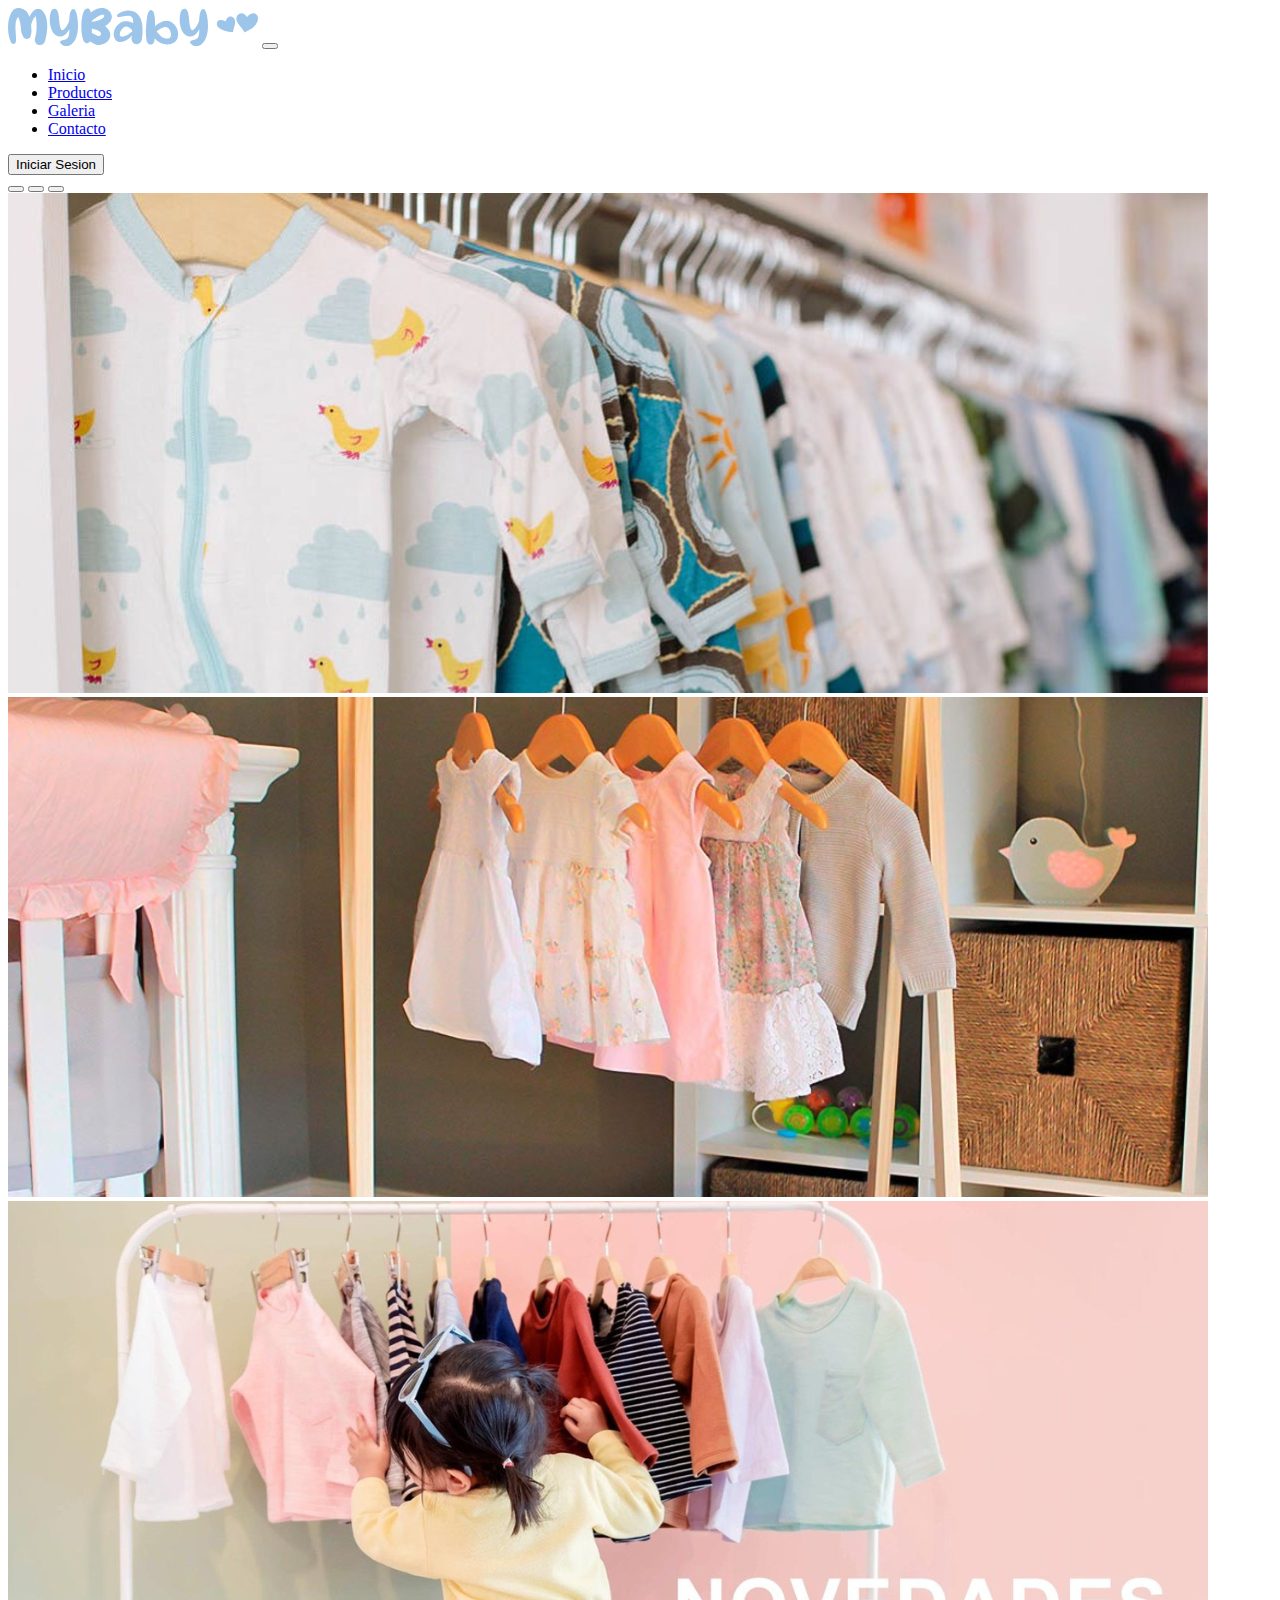
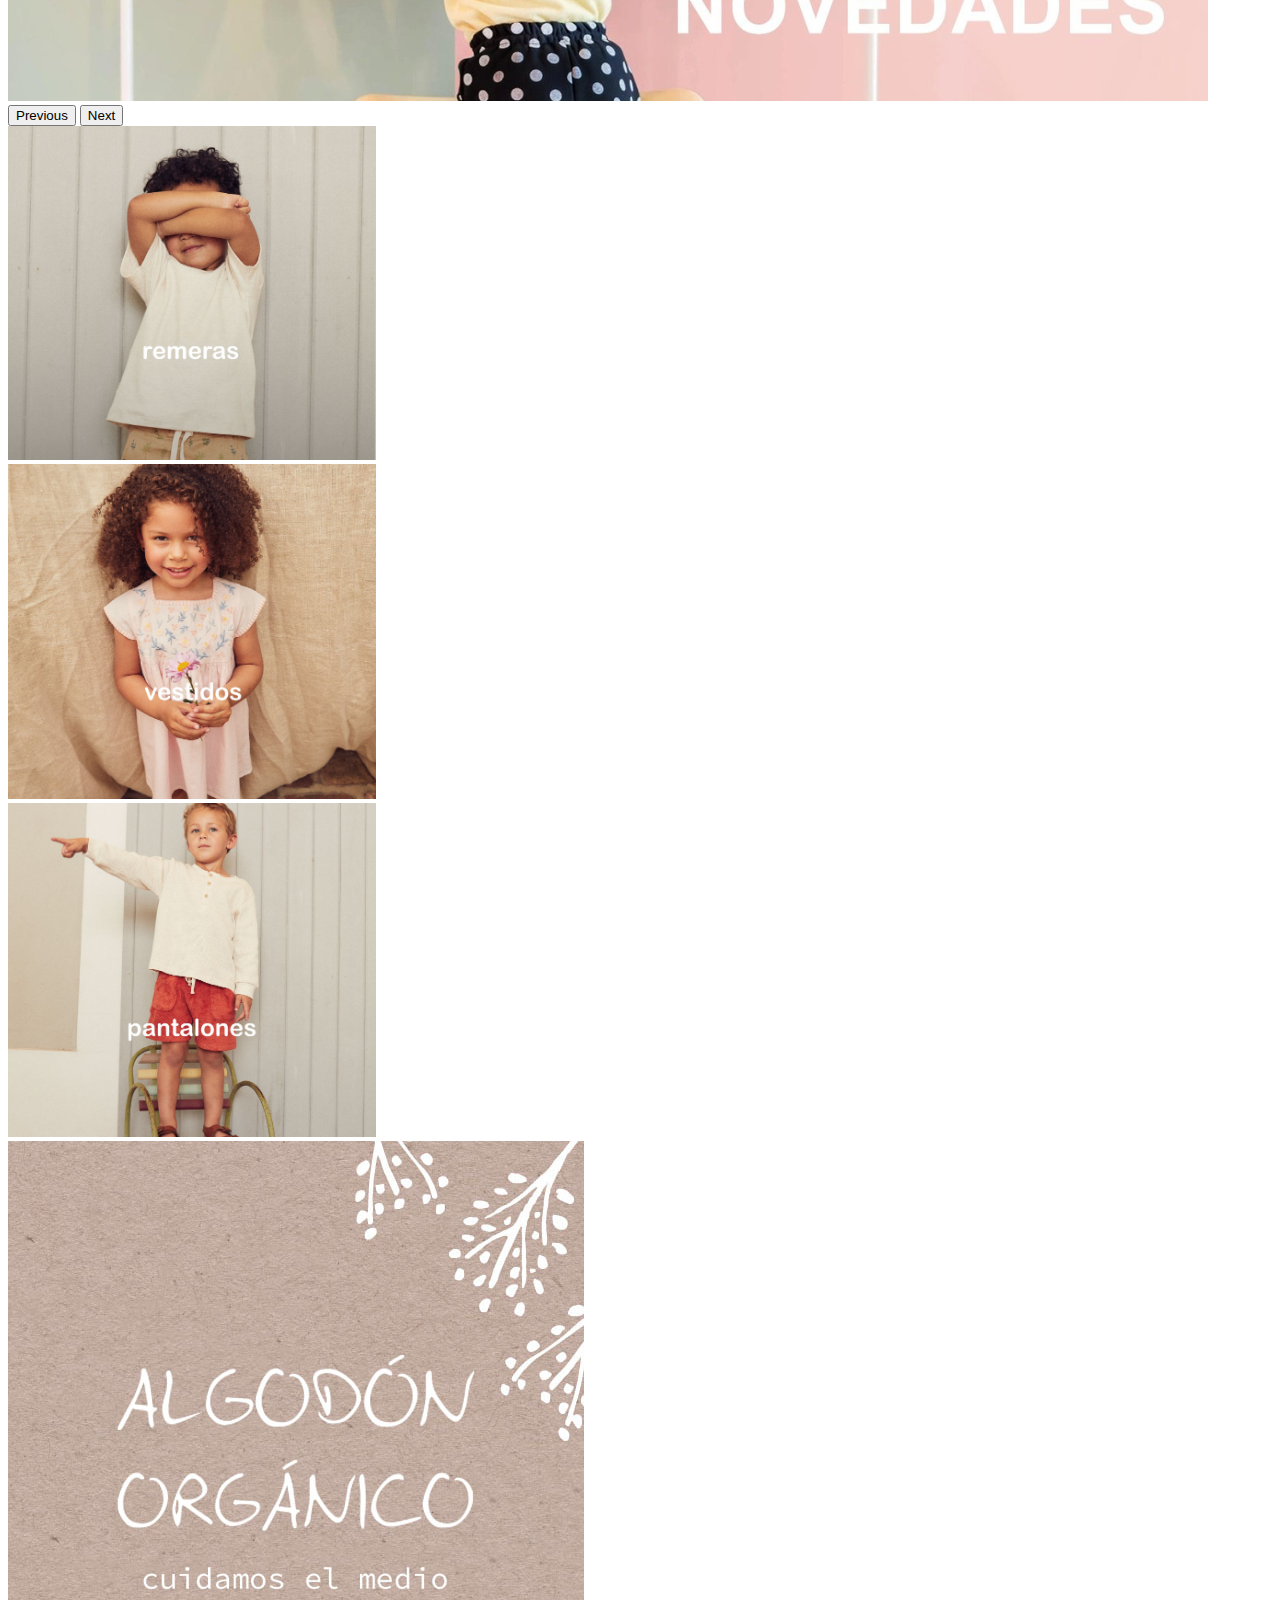
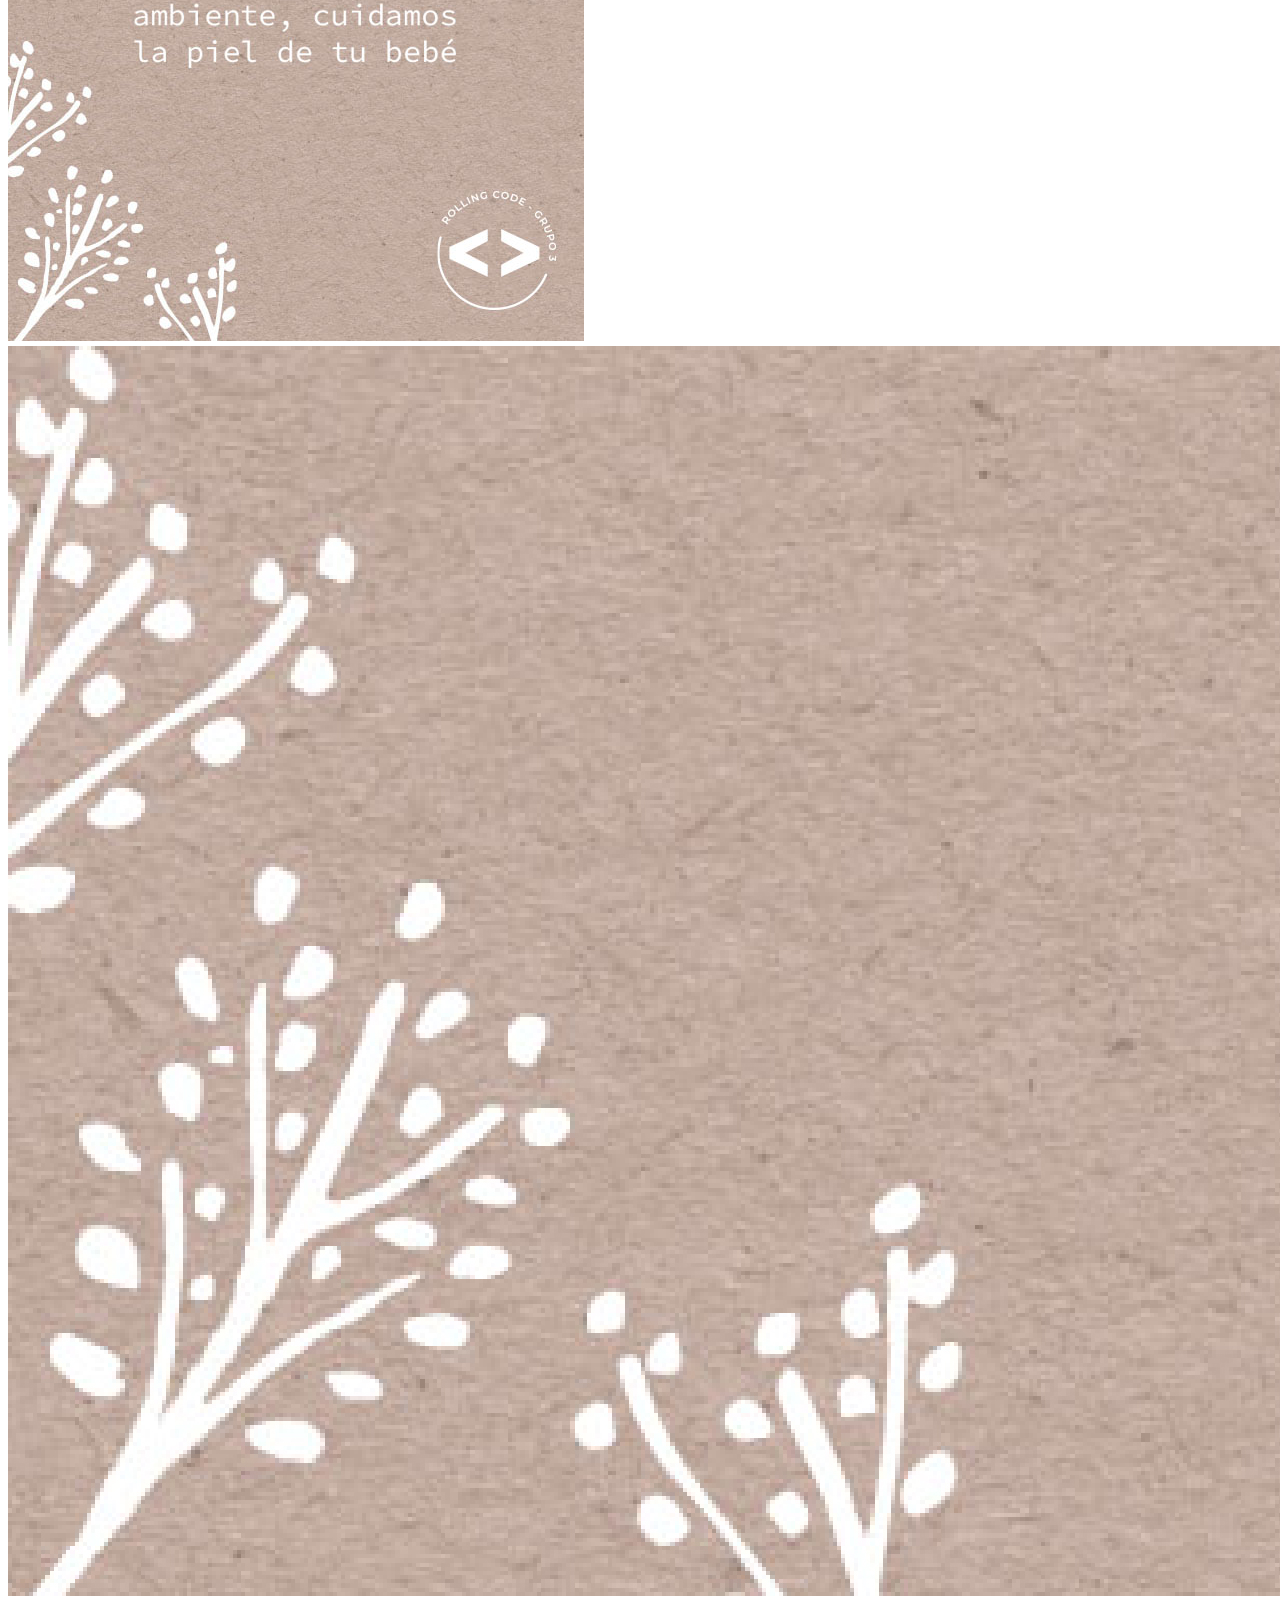
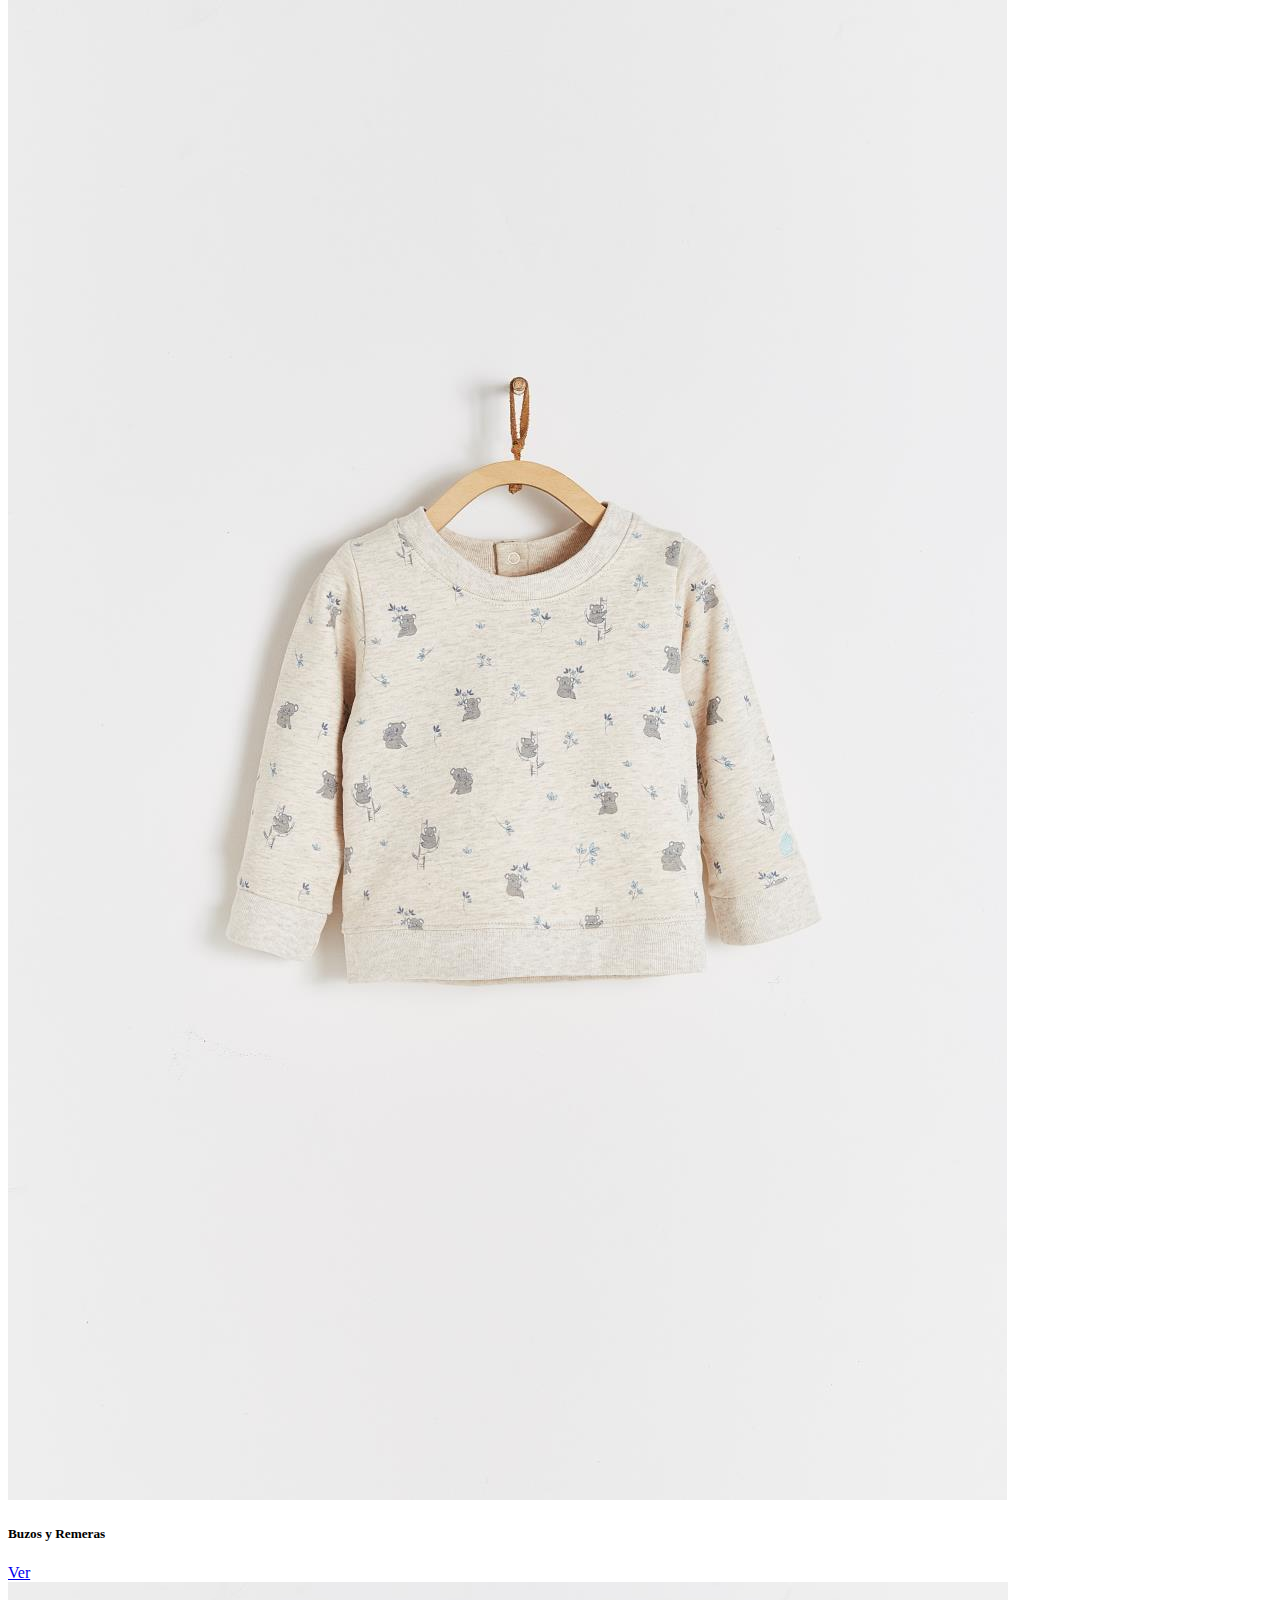
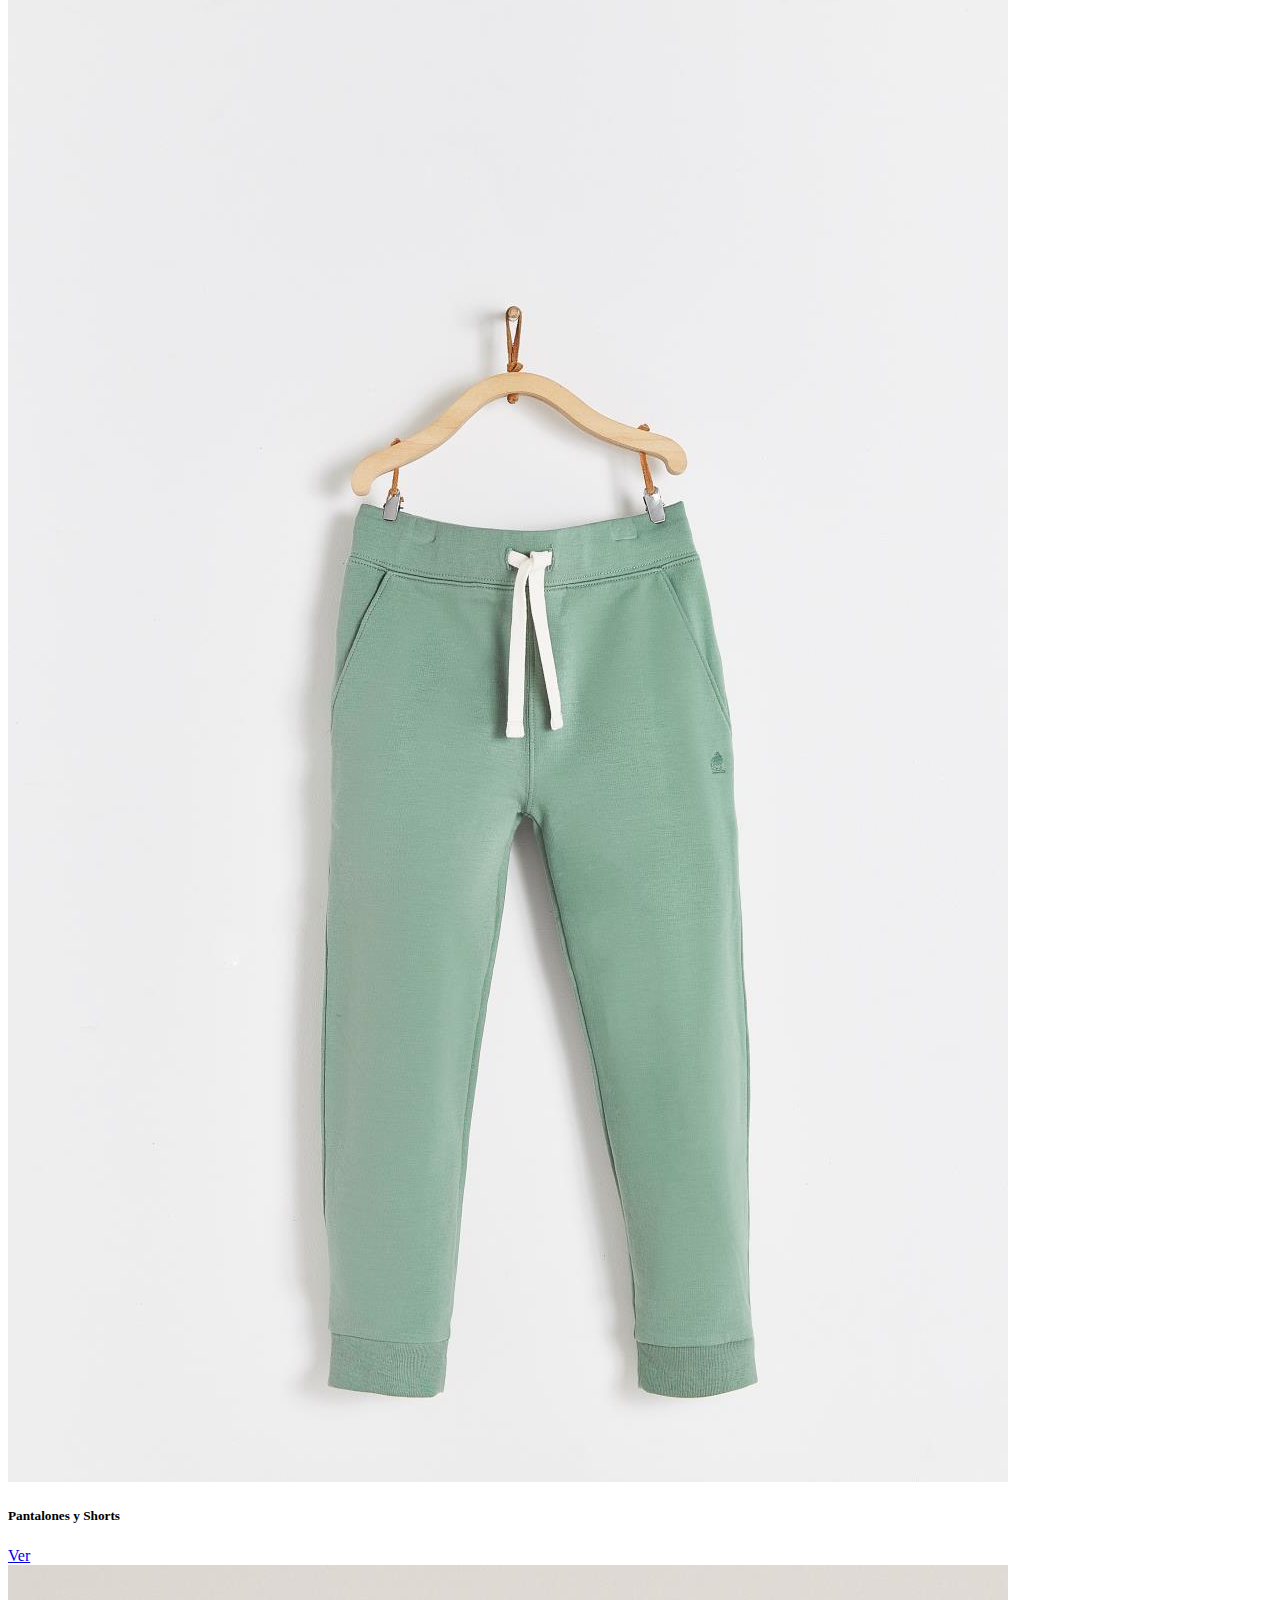
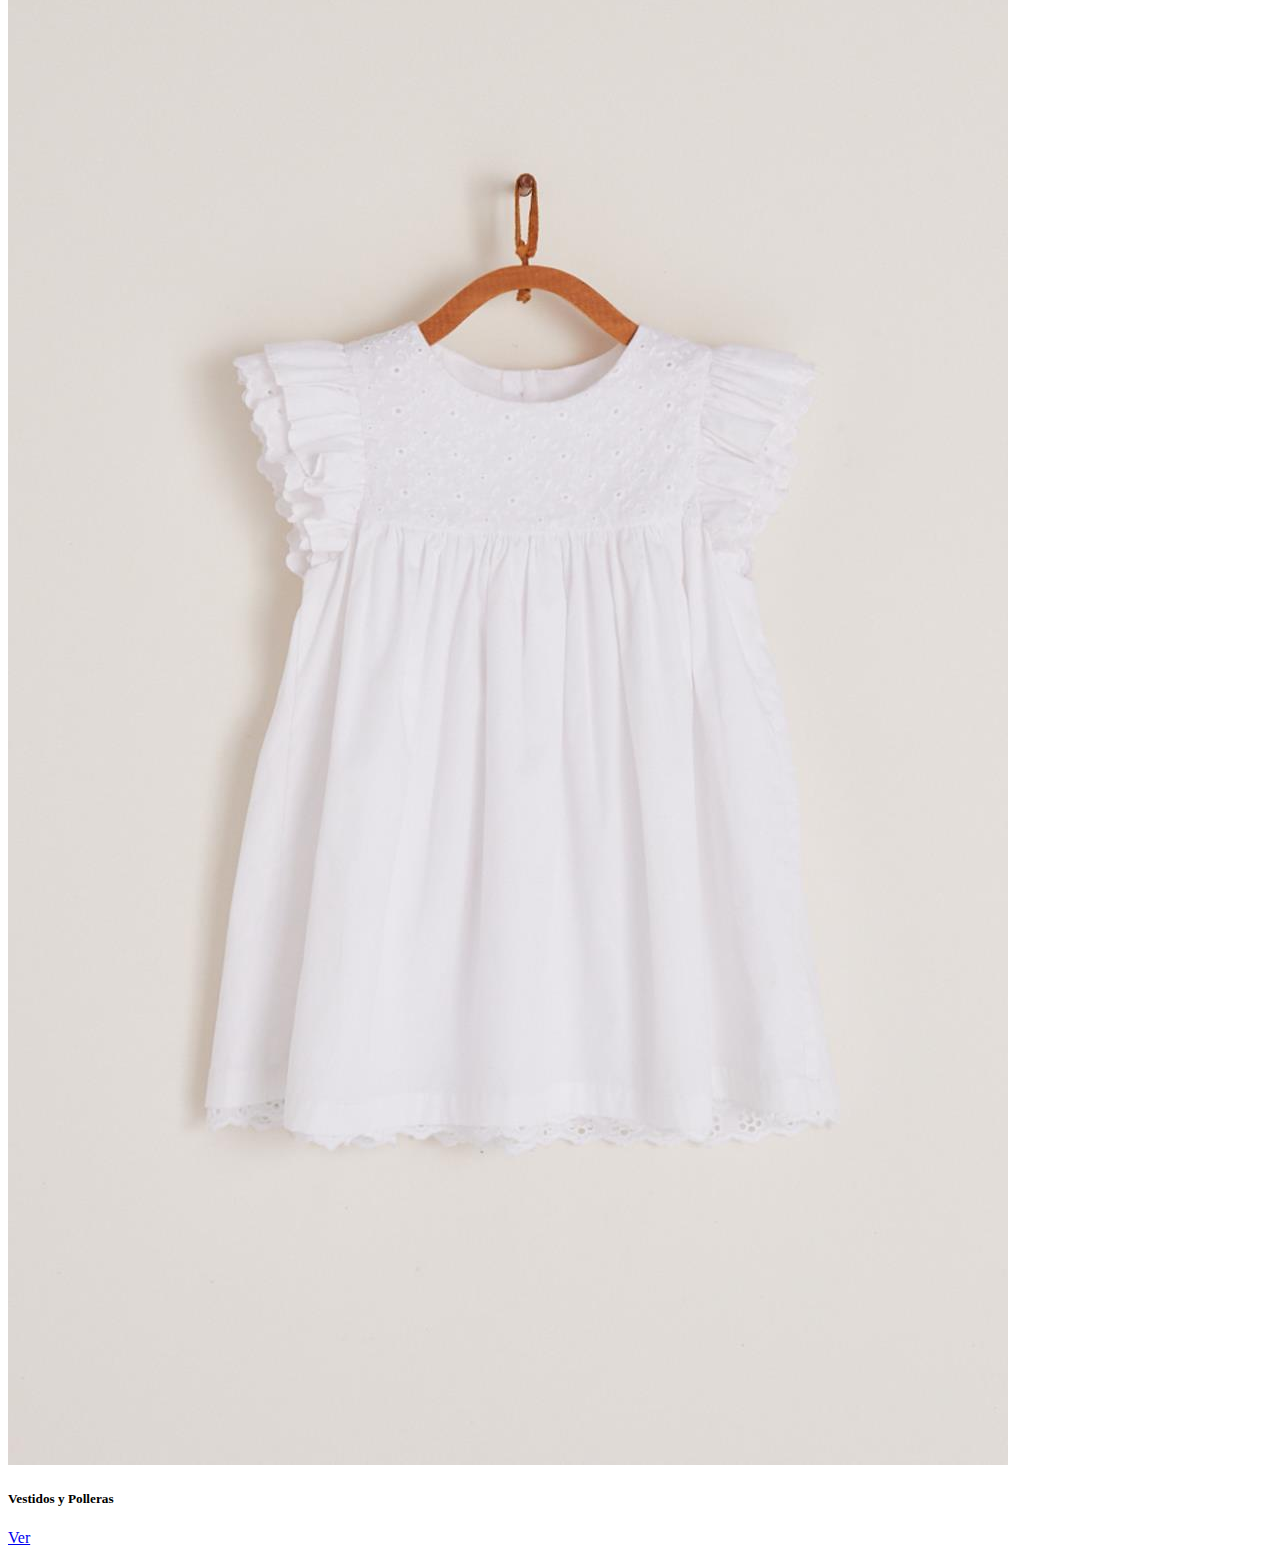
==== commit 4d17cd7c: "Merge pull request #7 from FranceFalci/fix/categorias" ====
--- a/index.html
+++ b/index.html
@@ -14,6 +14,39 @@
 </head>
 
 <body>
+
+  <nav class="navbar navbar-expand-lg bg-body-tertiary">
+    <div class="container-fluid">
+      <a class="navbar-brand" href="#"><img src="./img/LogoMyBaby.svg" width="250px" alt=""></a>
+      <button class="navbar-toggler" type="button" data-bs-toggle="collapse" data-bs-target="#navbarSupportedContent" aria-controls="navbarSupportedContent" aria-expanded="false" aria-label="Toggle navigation">
+        <span class="navbar-toggler-icon"></span>
+      </button>
+      <div class="collapse navbar-collapse" id="navbarSupportedContent">
+        <ul class="navbar-nav me-auto mb-2 mb-lg-0">
+          <li class="nav-item">
+            <a class="nav-link active" aria-current="page" href="#">Inicio</a>
+          </li>
+          <li class="nav-item">
+            <a class="nav-link" href="#">Productos</a>
+          </li>
+          <li class="nav-item">
+            <a class="nav-link" href="#">Galeria</a>
+          </li>
+          <li class="nav-item">
+            <a class="nav-link" href="#">Contacto</a>
+          </li>
+         
+        </ul>
+        <nav class="navbar bg-body-tertiary">
+          <form class="container-fluid">
+            <button class="btn btn-outline-primary" type="submit">Iniciar Sesion</button>
+          </form>
+        </nav>
+      </div>
+    </div>
+  </nav>
+            
+
 
 
         <!-- Carrusell-->
@@ -122,6 +155,7 @@
 
 
 
+
         <script src="https://cdn.jsdelivr.net/npm/bootstrap@5.3.0-alpha1/dist/js/bootstrap.bundle.min.js"
                 integrity="sha384-w76AqPfDkMBDXo30jS1Sgez6pr3x5MlQ1ZAGC+nuZB+EYdgRZgiwxhTBTkF7CXvN"
                 crossorigin="anonymous"></script>
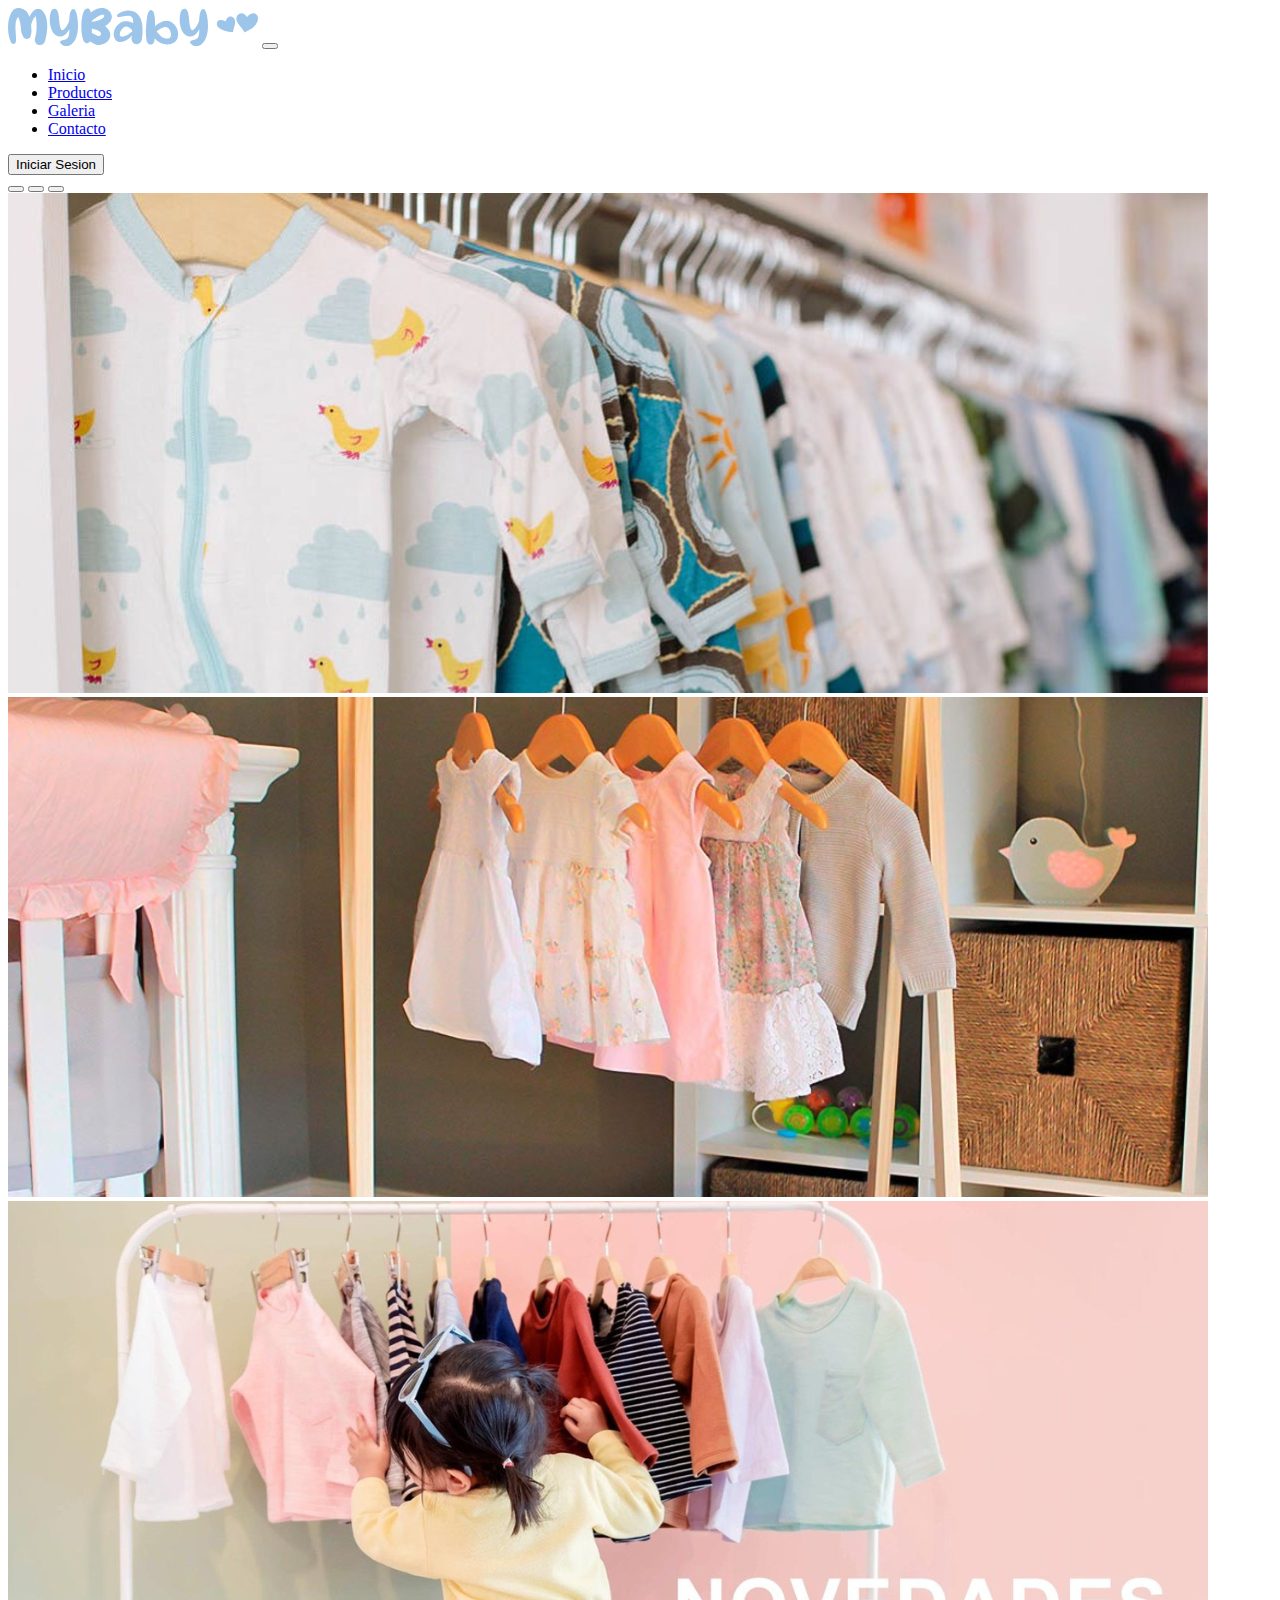
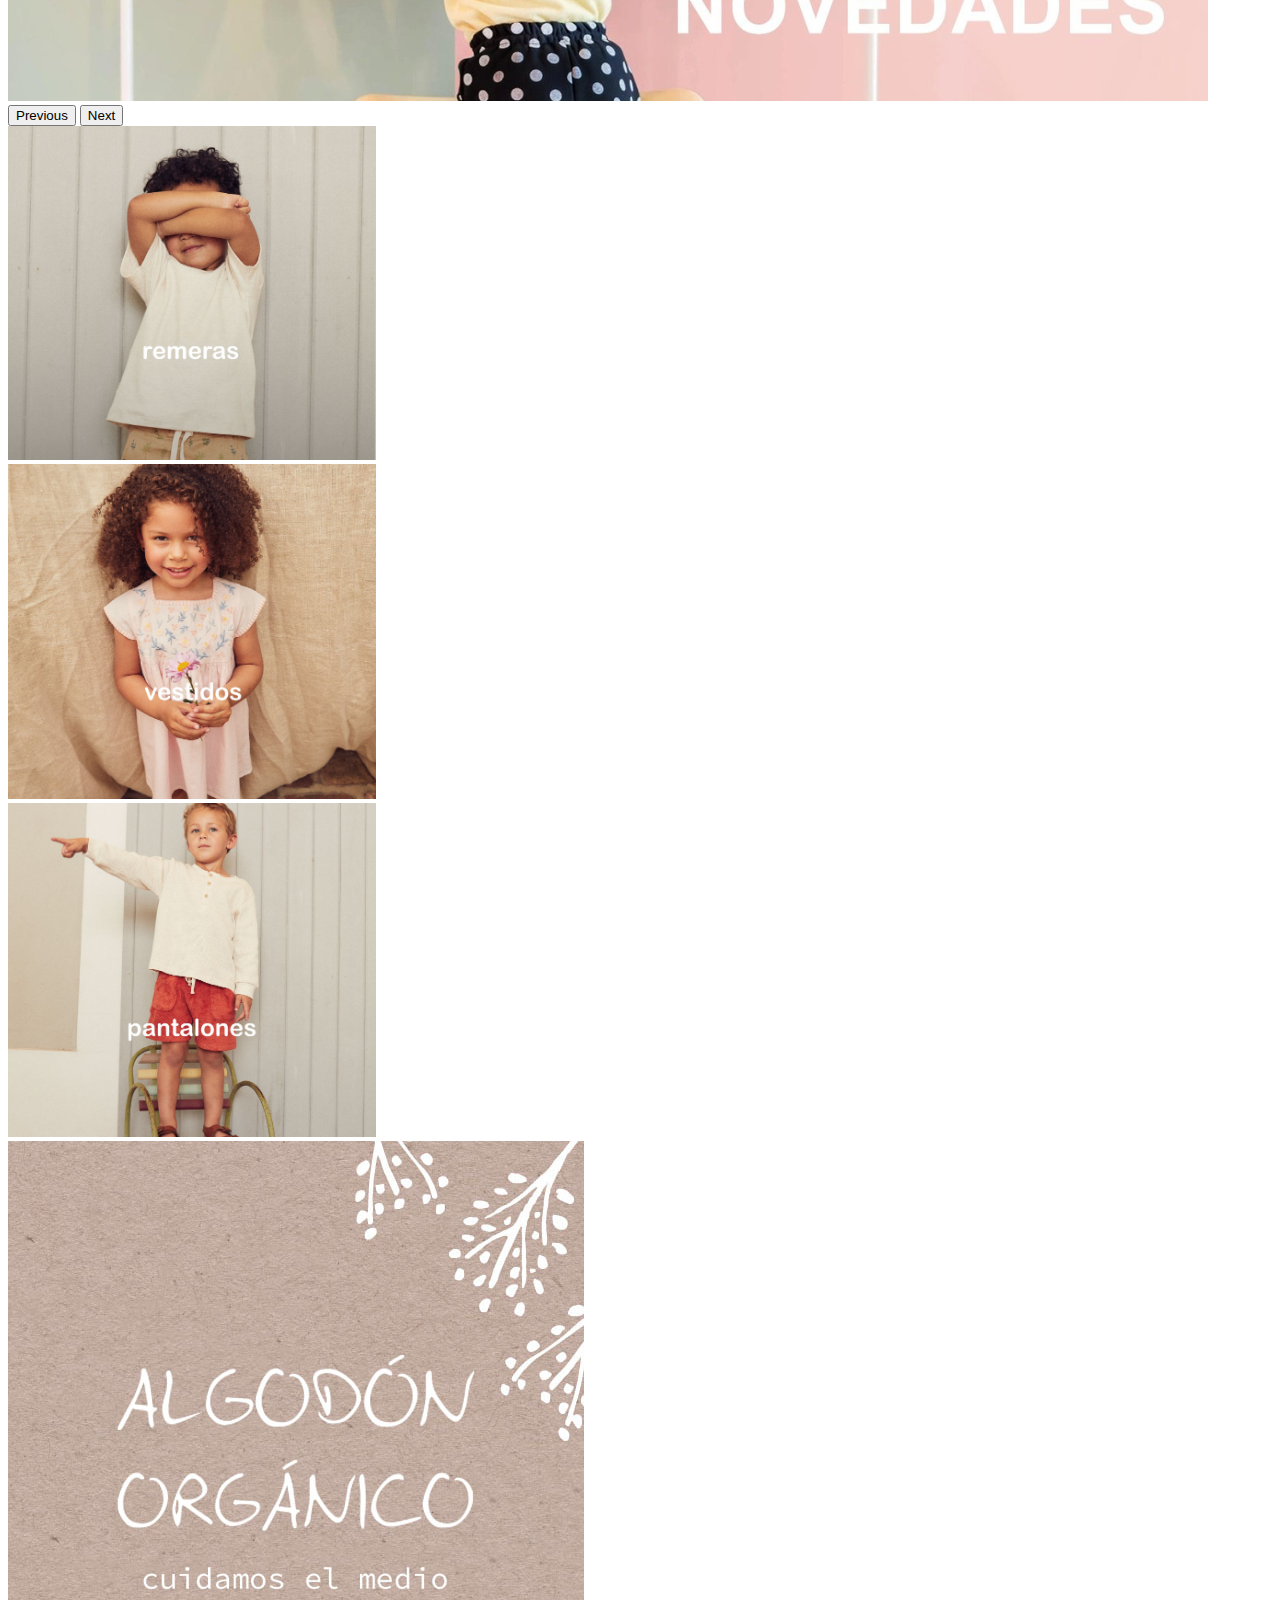
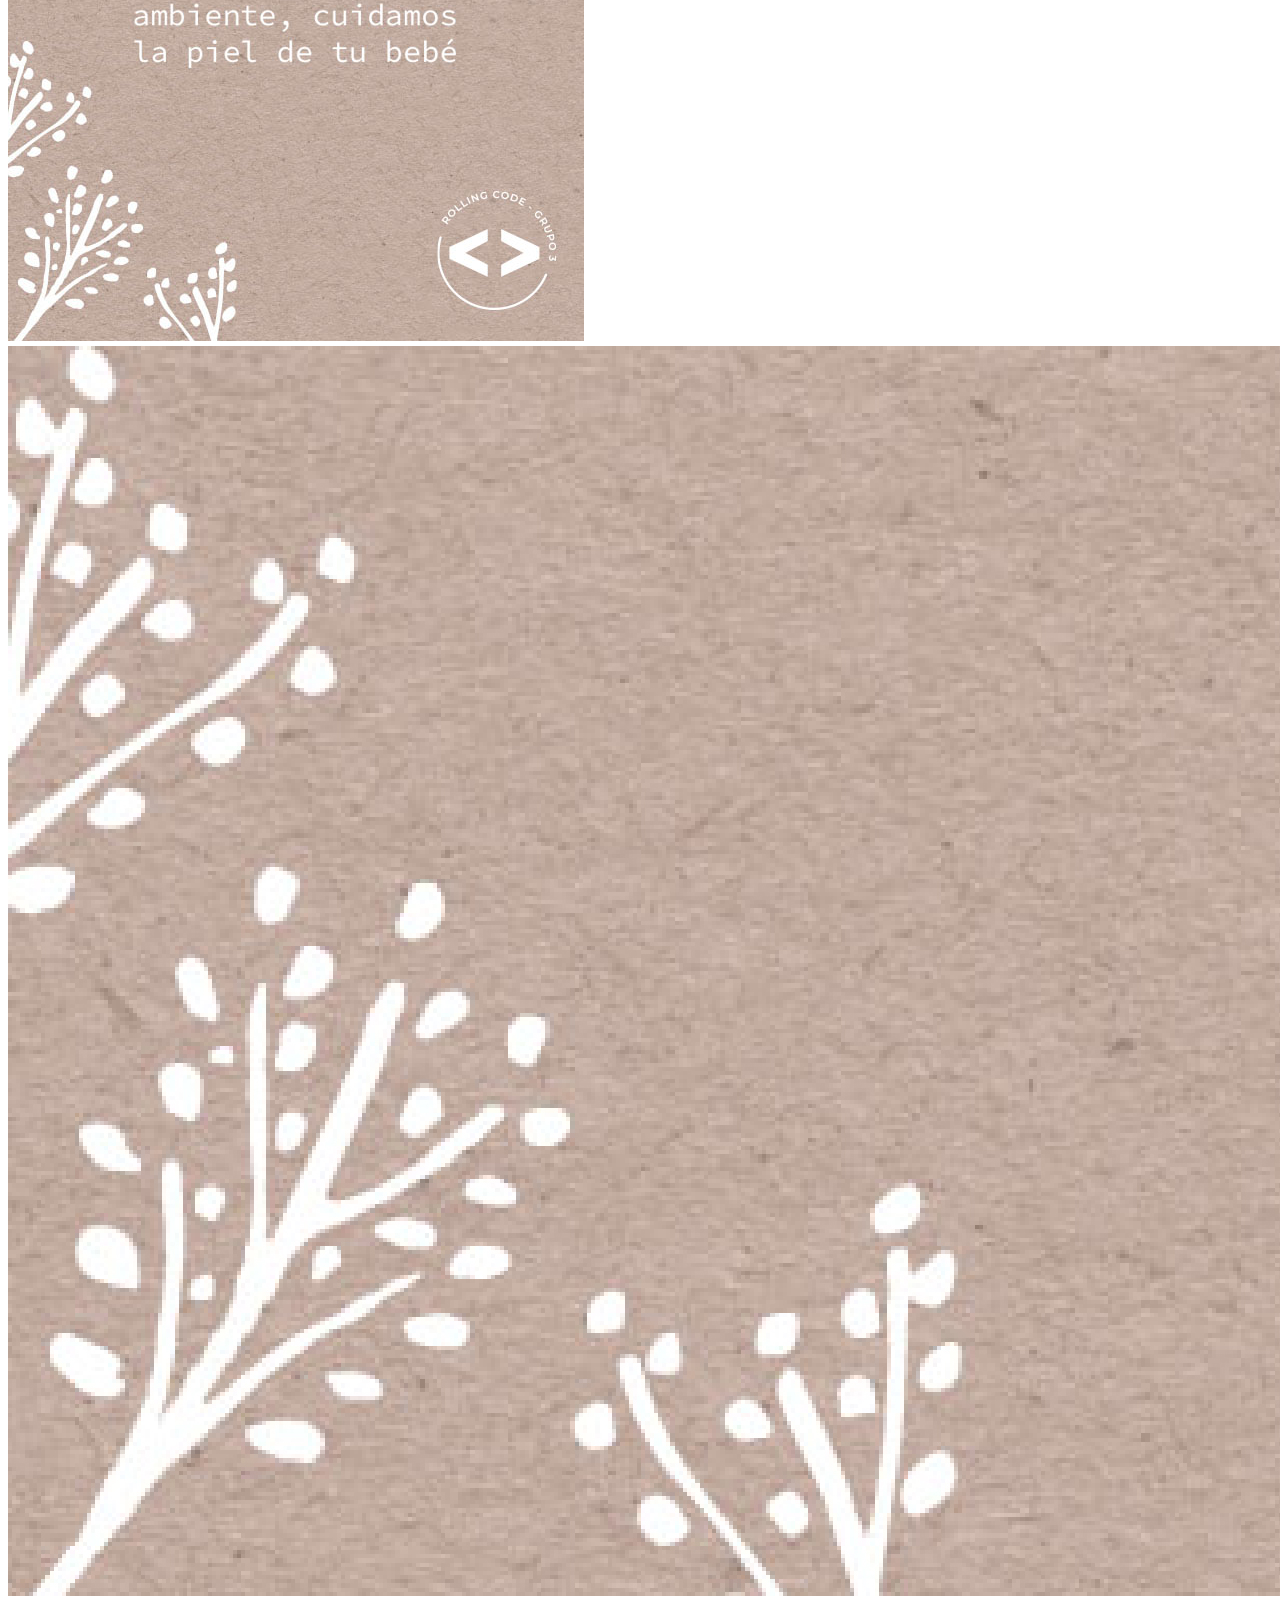
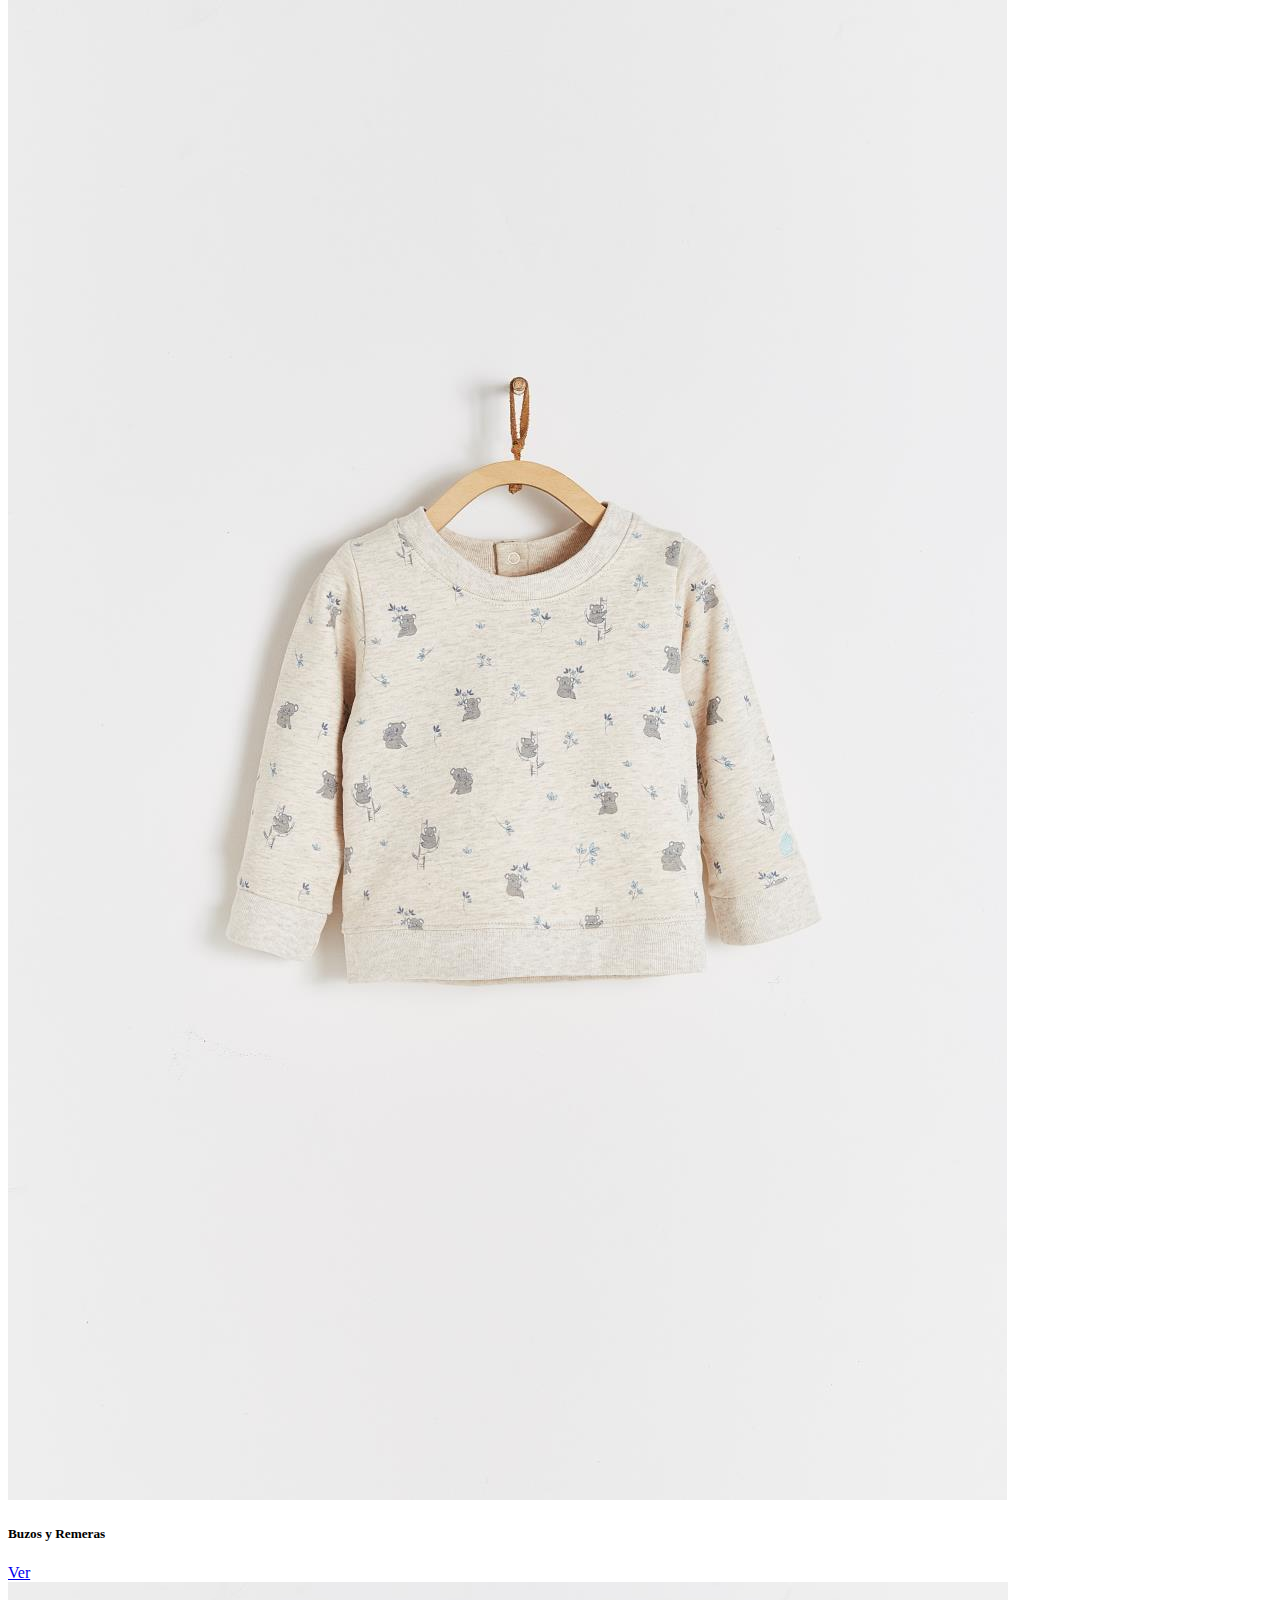
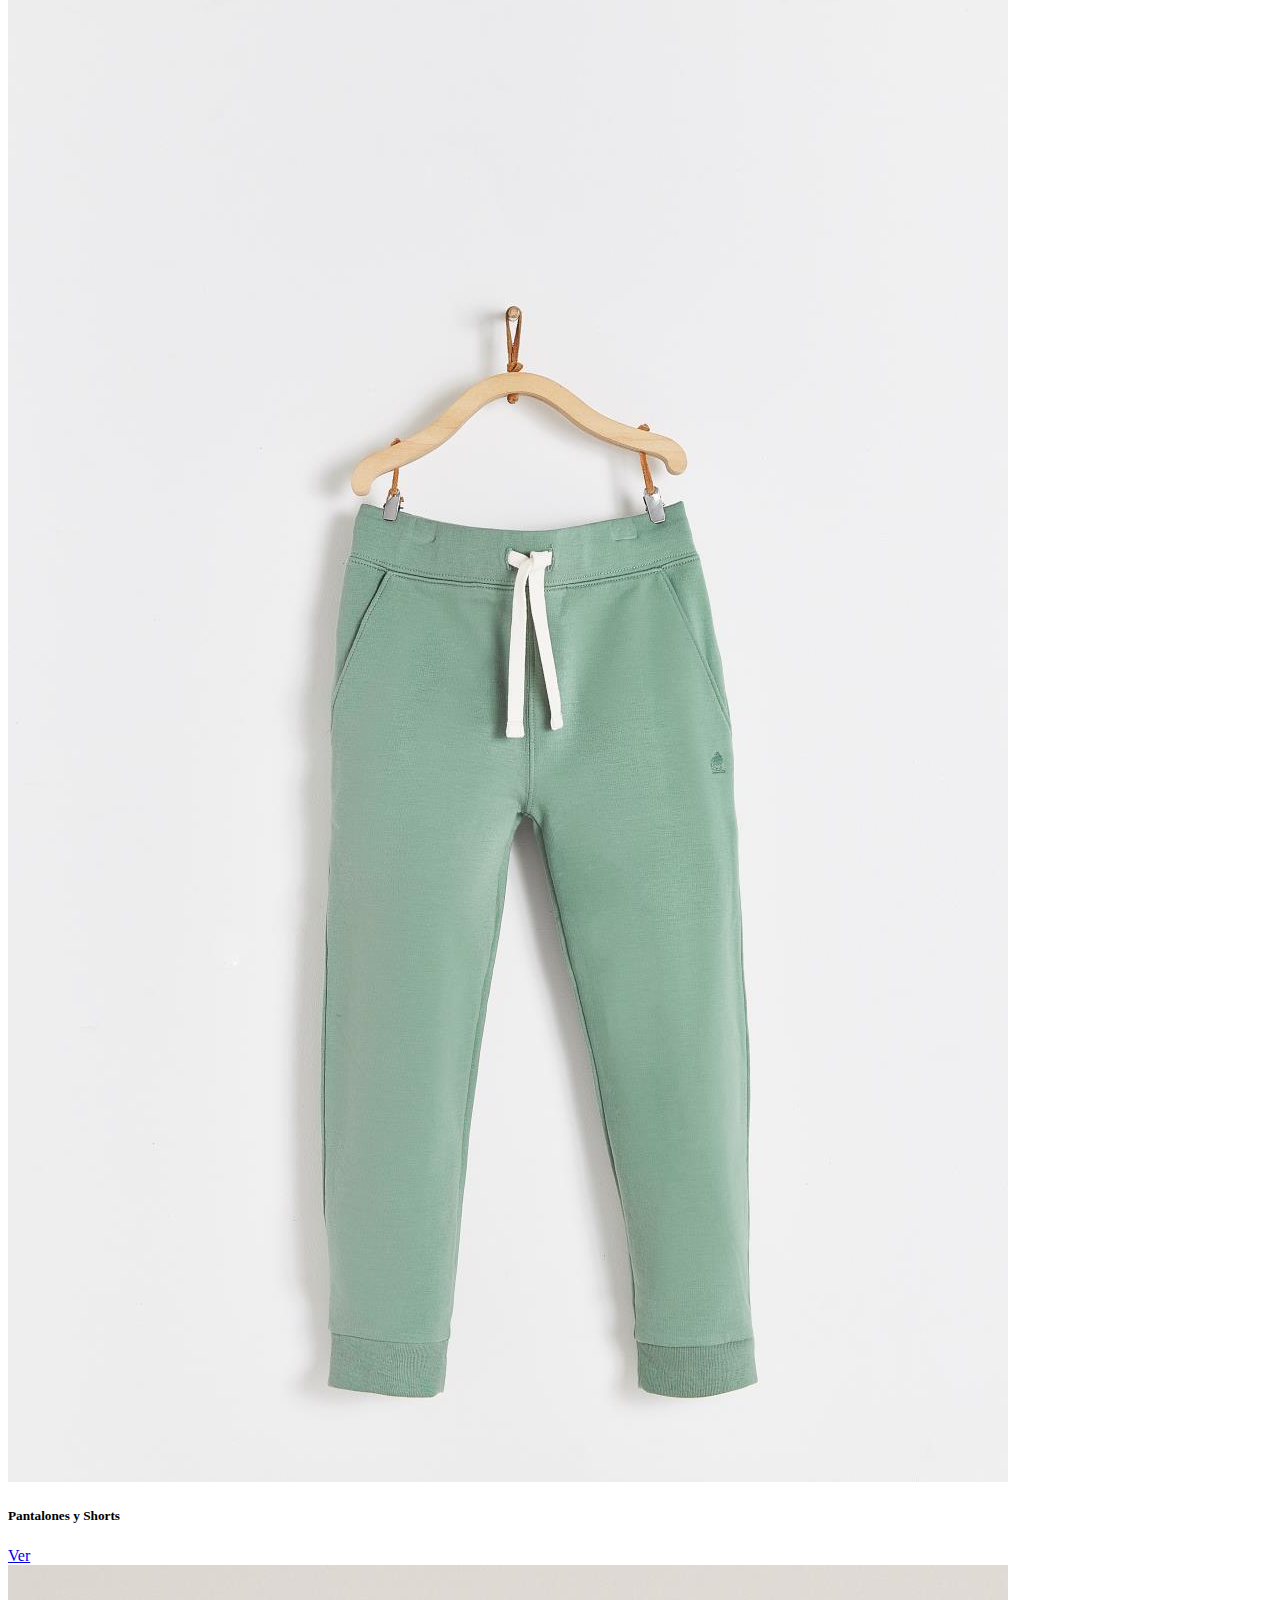
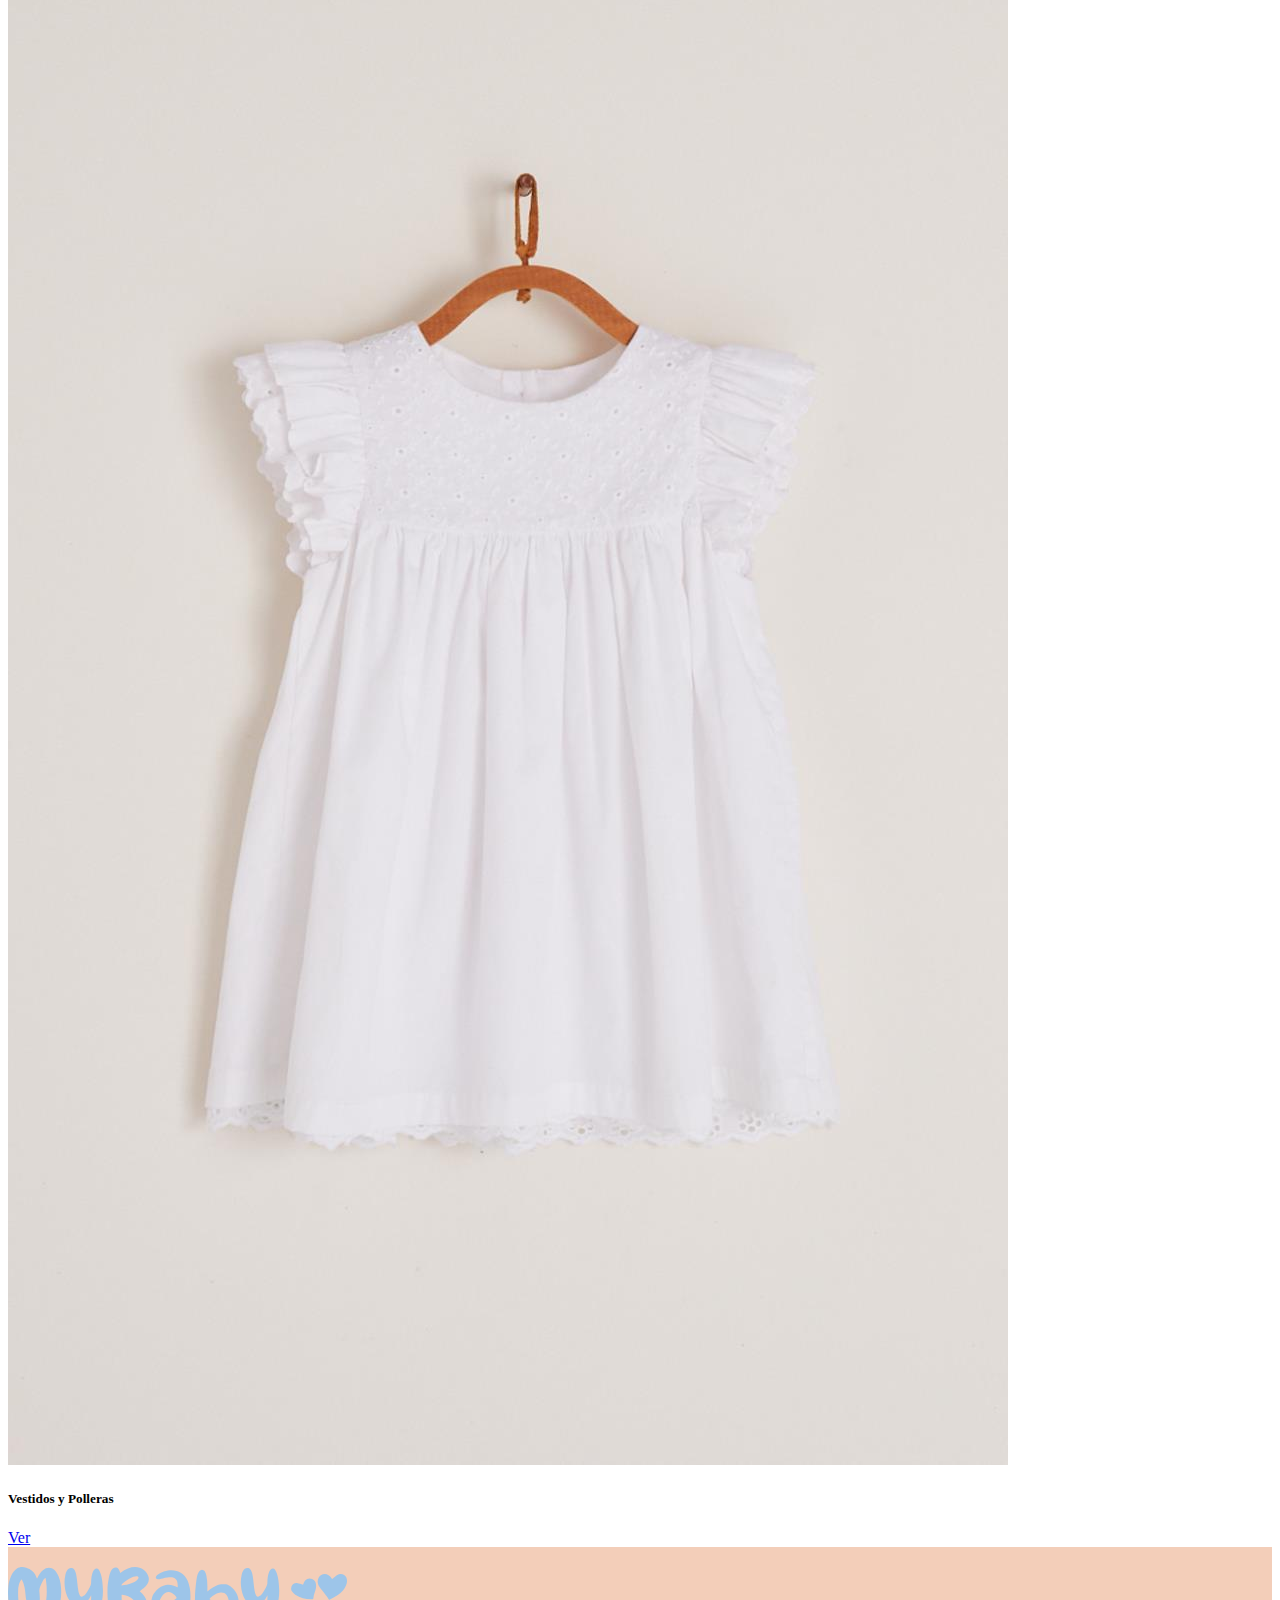
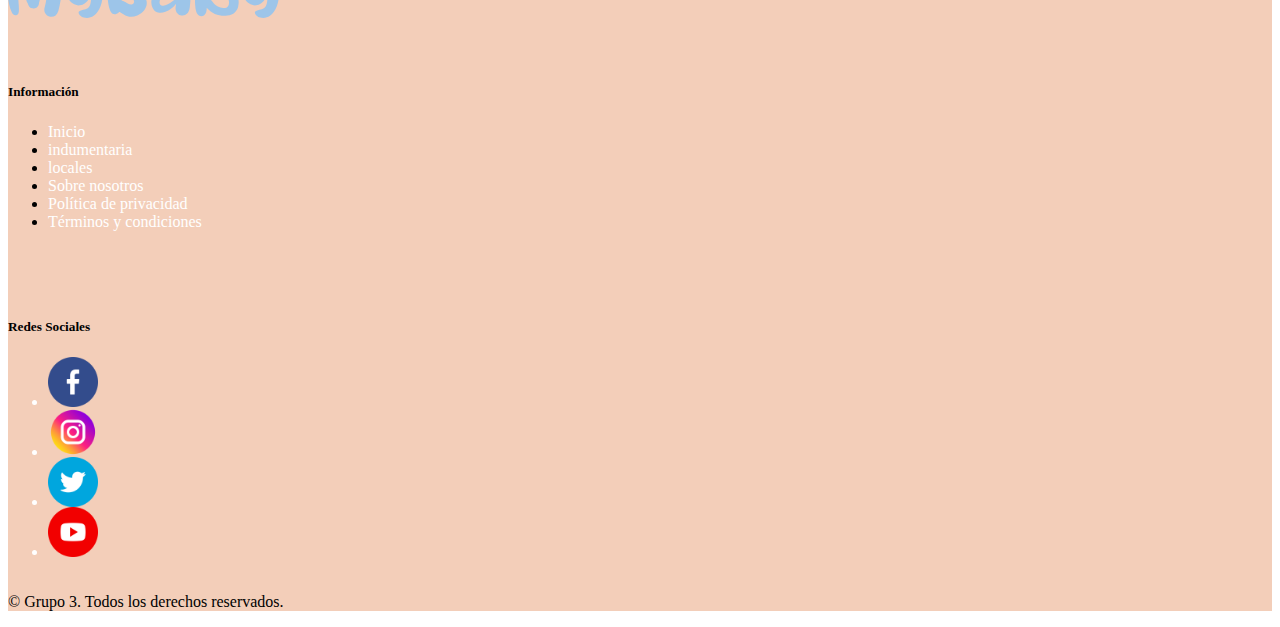
==== commit 33782773: "Merge branch 'develop' into footer" ====
--- a/index.html
+++ b/index.html
@@ -2,14 +2,18 @@
 <html lang="en">
 
 <head>
+
+ 
         <meta charset="UTF-8">
         <meta http-equiv="X-UA-Compatible" content="IE=edge">
         <meta name="viewport" content="width=device-width, initial-scale=1.0">
         <link rel="stylesheet" href="./categorias.css">
+        <link rel="stylesheet" type="text/css" href="style.css">
         <title>Document</title>
         <link href="https://cdn.jsdelivr.net/npm/bootstrap@5.3.0-alpha1/dist/css/bootstrap.min.css" rel="stylesheet"
                 integrity="sha384-GLhlTQ8iRABdZLl6O3oVMWSktQOp6b7In1Zl3/Jr59b6EGGoI1aFkw7cmDA6j6gD"
                 crossorigin="anonymous">
+
 
 </head>
 
@@ -155,6 +159,42 @@
 
 
 
+<footer class="container-fluid bg-light-blue text-light">
+        <div class="row ">
+          <div class="col-lg-4 col-md-6 col d-flex justify-content-center align-items-center p-4">
+                <a href="#" class="nombre-logo imagen_logo img-fluid d-flex flex-column align-items-center animated"><img class="imagen_logo" src="img-footer/LogoMyBaby.svg" alt="logo del sitio" style="padding-top: 20px;" ></a>
+          </div>
+          <div class="col-lg-4 col-md-6 text-center">
+            <h5 style="padding-top: 40px;">Información</h5>
+            <ul class="list-unstyled text-light">
+              <li><a href="#">Inicio</a></li>
+              <li><a href="#">indumentaria</a></li>
+              <li><a href="#">locales</a></li>
+              <li><a href="#">Sobre nosotros</a></li>
+              <li><a href="#">Política de privacidad</a></li>
+              <li><a href="#">Términos y condiciones</a></li>
+            </ul>
+          </div>
+          <div class="col-lg-4 col-md-12 text-center" style="padding-top: 50px;">
+            <h5>Redes Sociales</h5>
+            <ul class="container-fluid d-flex justify-content-center gap-5 p-2">
+                
+                <li class="d-flex justify-content-center animated"><a href="#"><img class="imagen_redes" src="img-footer/facebook.png"alt="enlace a facebook"></a></li>
+                <li class="d-flex justify-content-center animated"><a href="#"><img class="imagen_redes" src="img-footer/instagram.png" alt="enlace a instagram"></a></li>
+                <li class="d-flex justify-content-center animated"><a href="#"><img class="imagen_redes" src="img-footer/twitter.png" alt="enlace a twitter"></a></li>
+                <li class="d-flex justify-content-center animated"><a href="#"><img class="imagen_redes" src="img-footer/youtube.png" alt="enlace a youtube"></a></li>
+            </ul>
+          </div>
+        </div>
+        <div class="row">
+          <div class="col-12 text-center">
+            <p style="padding-top: 20px;">© Grupo 3. Todos los derechos reservados.</p>
+          </div>
+        </div>
+      </footer>
+      
+
+
 
         <script src="https://cdn.jsdelivr.net/npm/bootstrap@5.3.0-alpha1/dist/js/bootstrap.bundle.min.js"
                 integrity="sha384-w76AqPfDkMBDXo30jS1Sgez6pr3x5MlQ1ZAGC+nuZB+EYdgRZgiwxhTBTkF7CXvN"
--- a/style.css
+++ b/style.css
@@ -0,0 +1,40 @@
+footer{ 
+    background-color: #f3ceb9;  
+}
+
+.imagen_logo {
+    max-width: 100%;
+    height: auto;
+}
+
+.list-unstyled a {
+    color: #fff;
+    text-decoration: none;
+  }
+
+.list-unstyled li:hover {
+    transform: scale(1.1);
+    transition: transform 0.2s ease-in-out;
+}
+
+
+footer .imagen_redes{
+    width: 50px;
+}
+
+.imagen_redes {
+    margin-right: 2px;
+    display: block;
+    margin: 5 auto;
+}
+
+.animated {
+    color: #fff;
+    text-decoration: none;
+}
+
+.animated:hover {
+    transform: scale(1.1);
+    transition: transform 0.2s ease-in-out;
+}
+
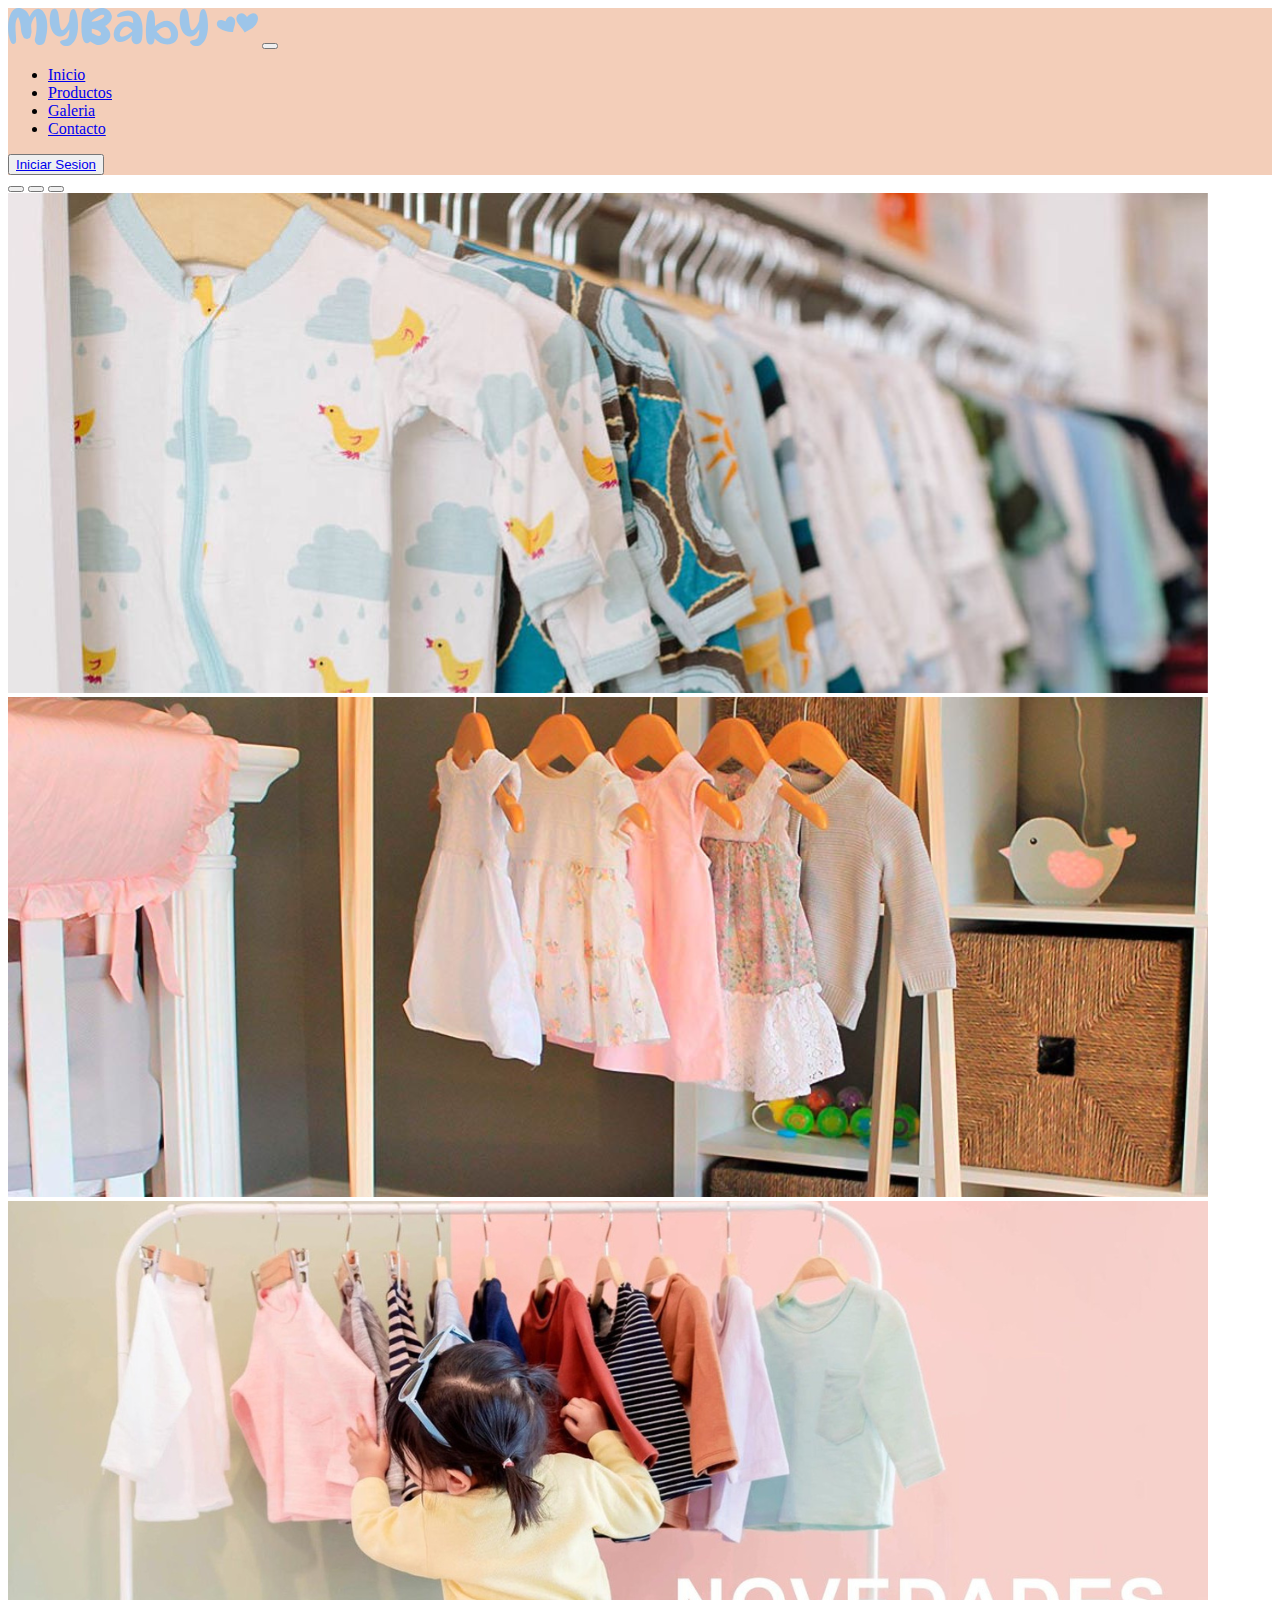
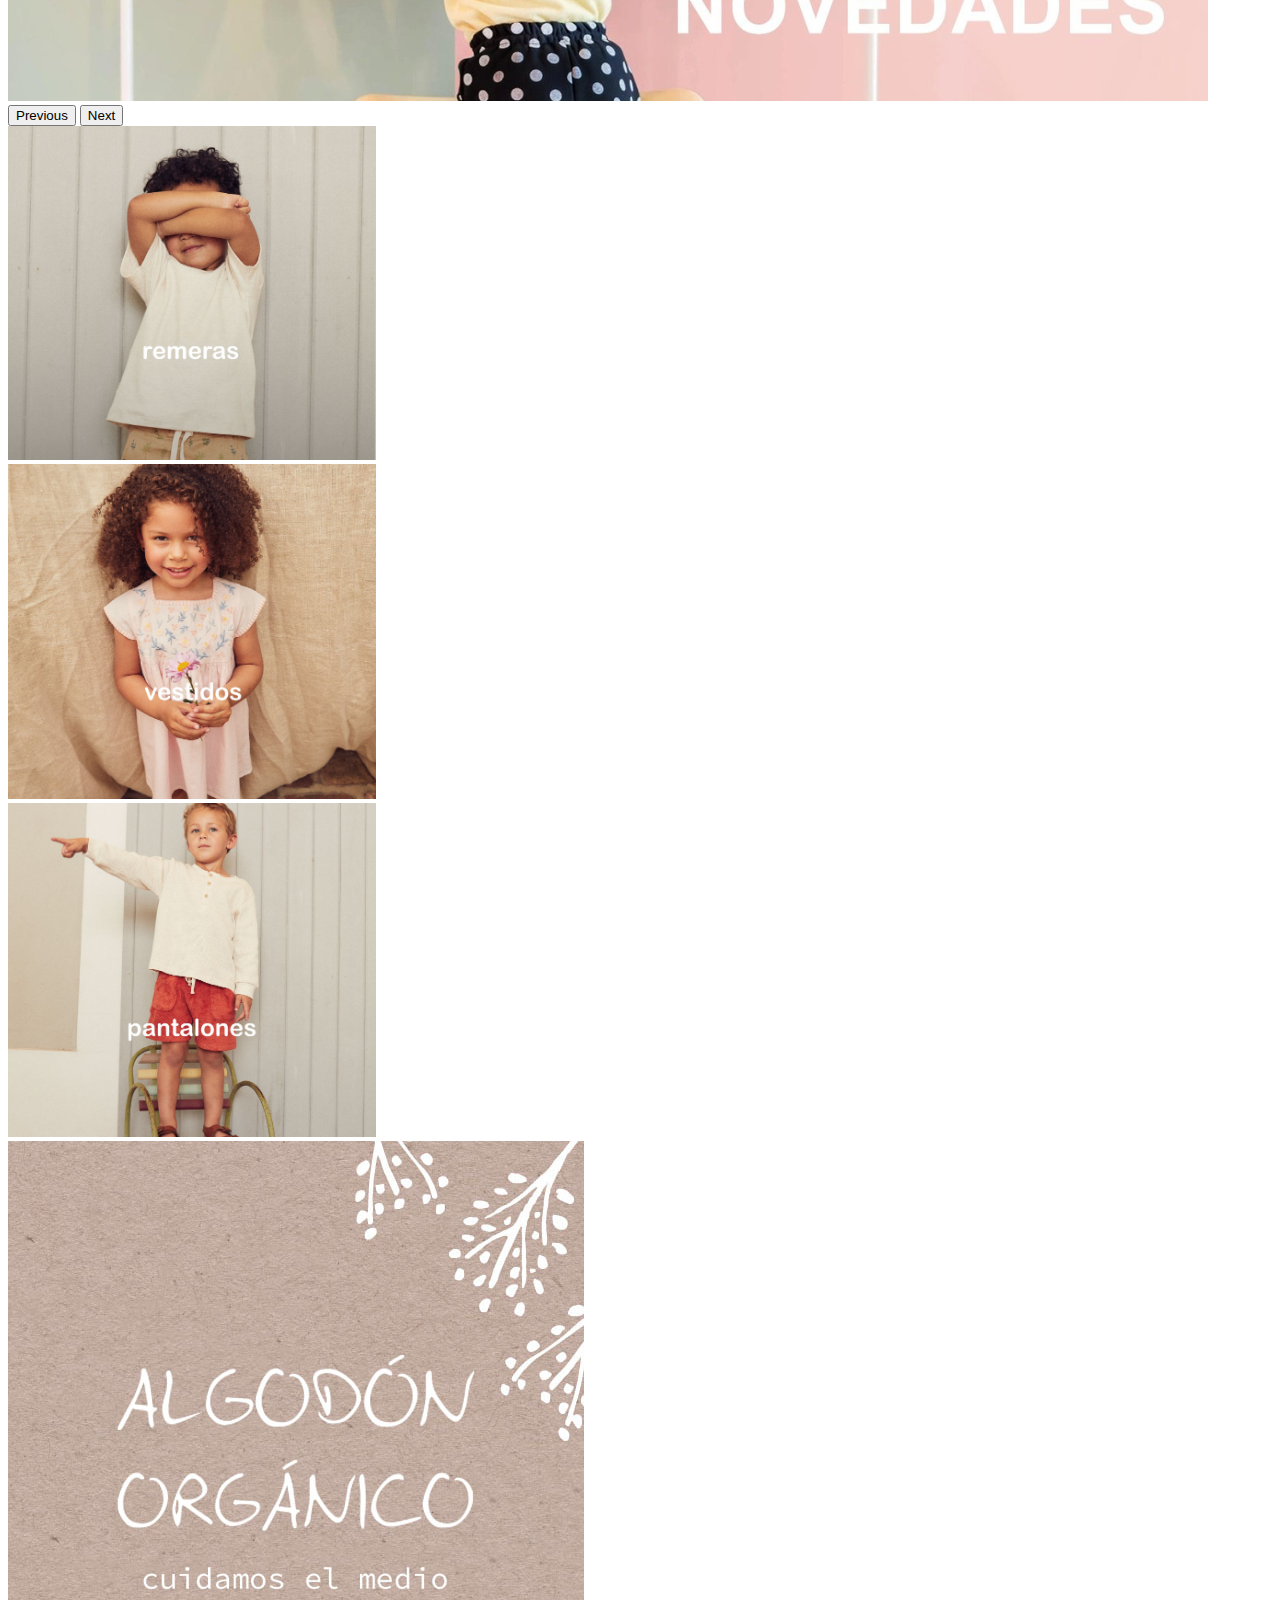
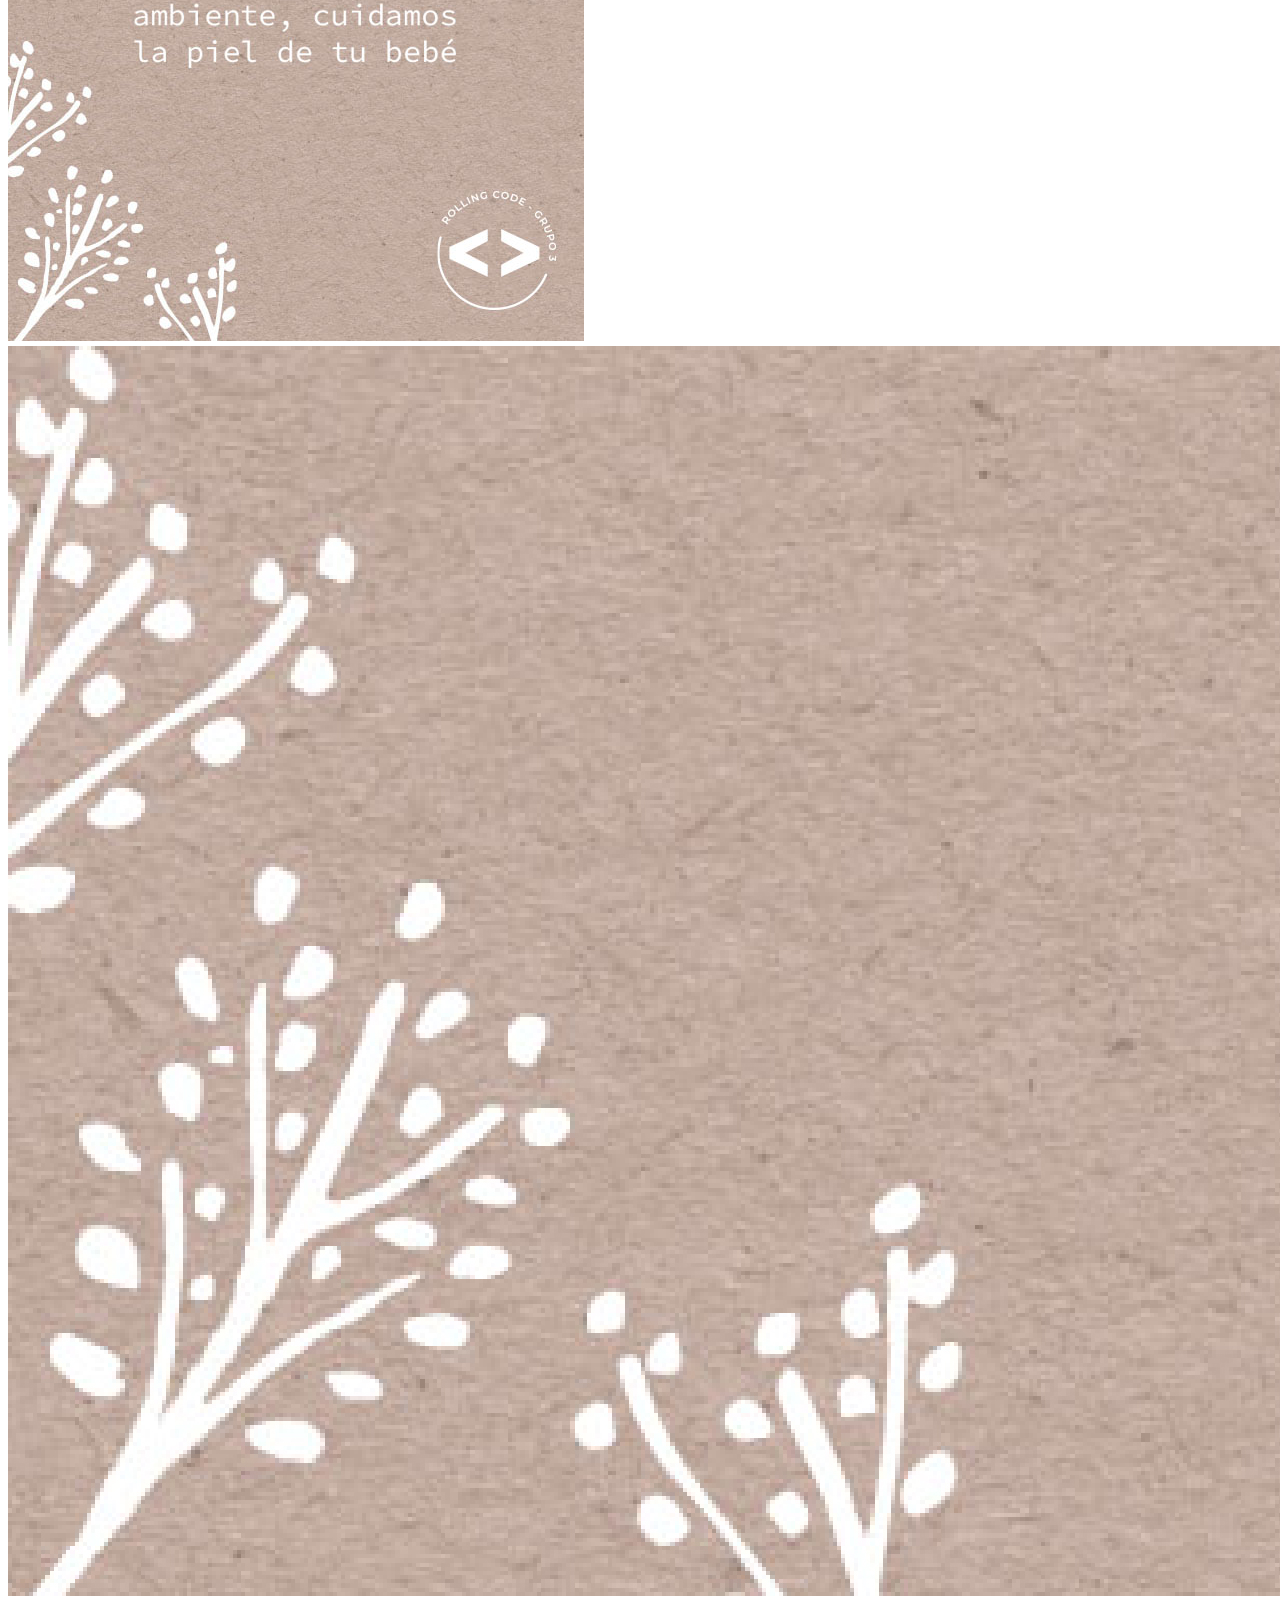
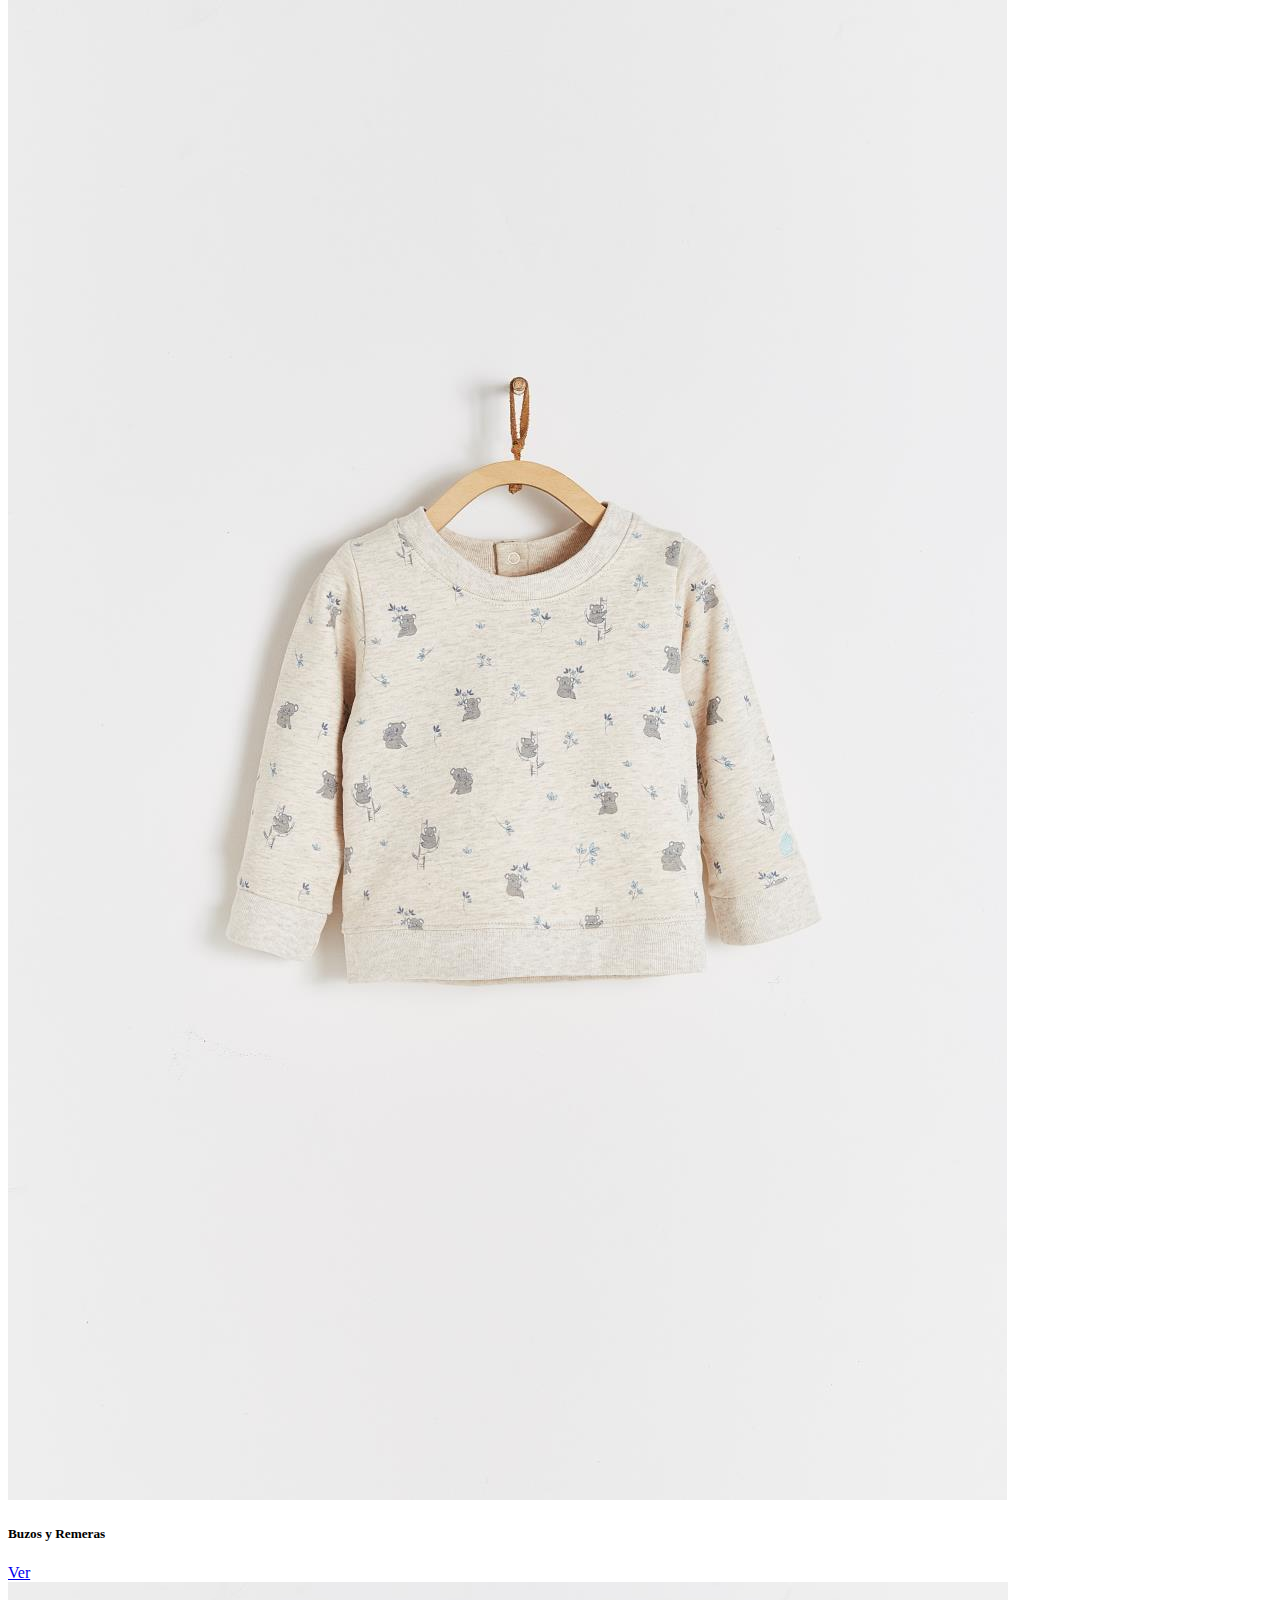
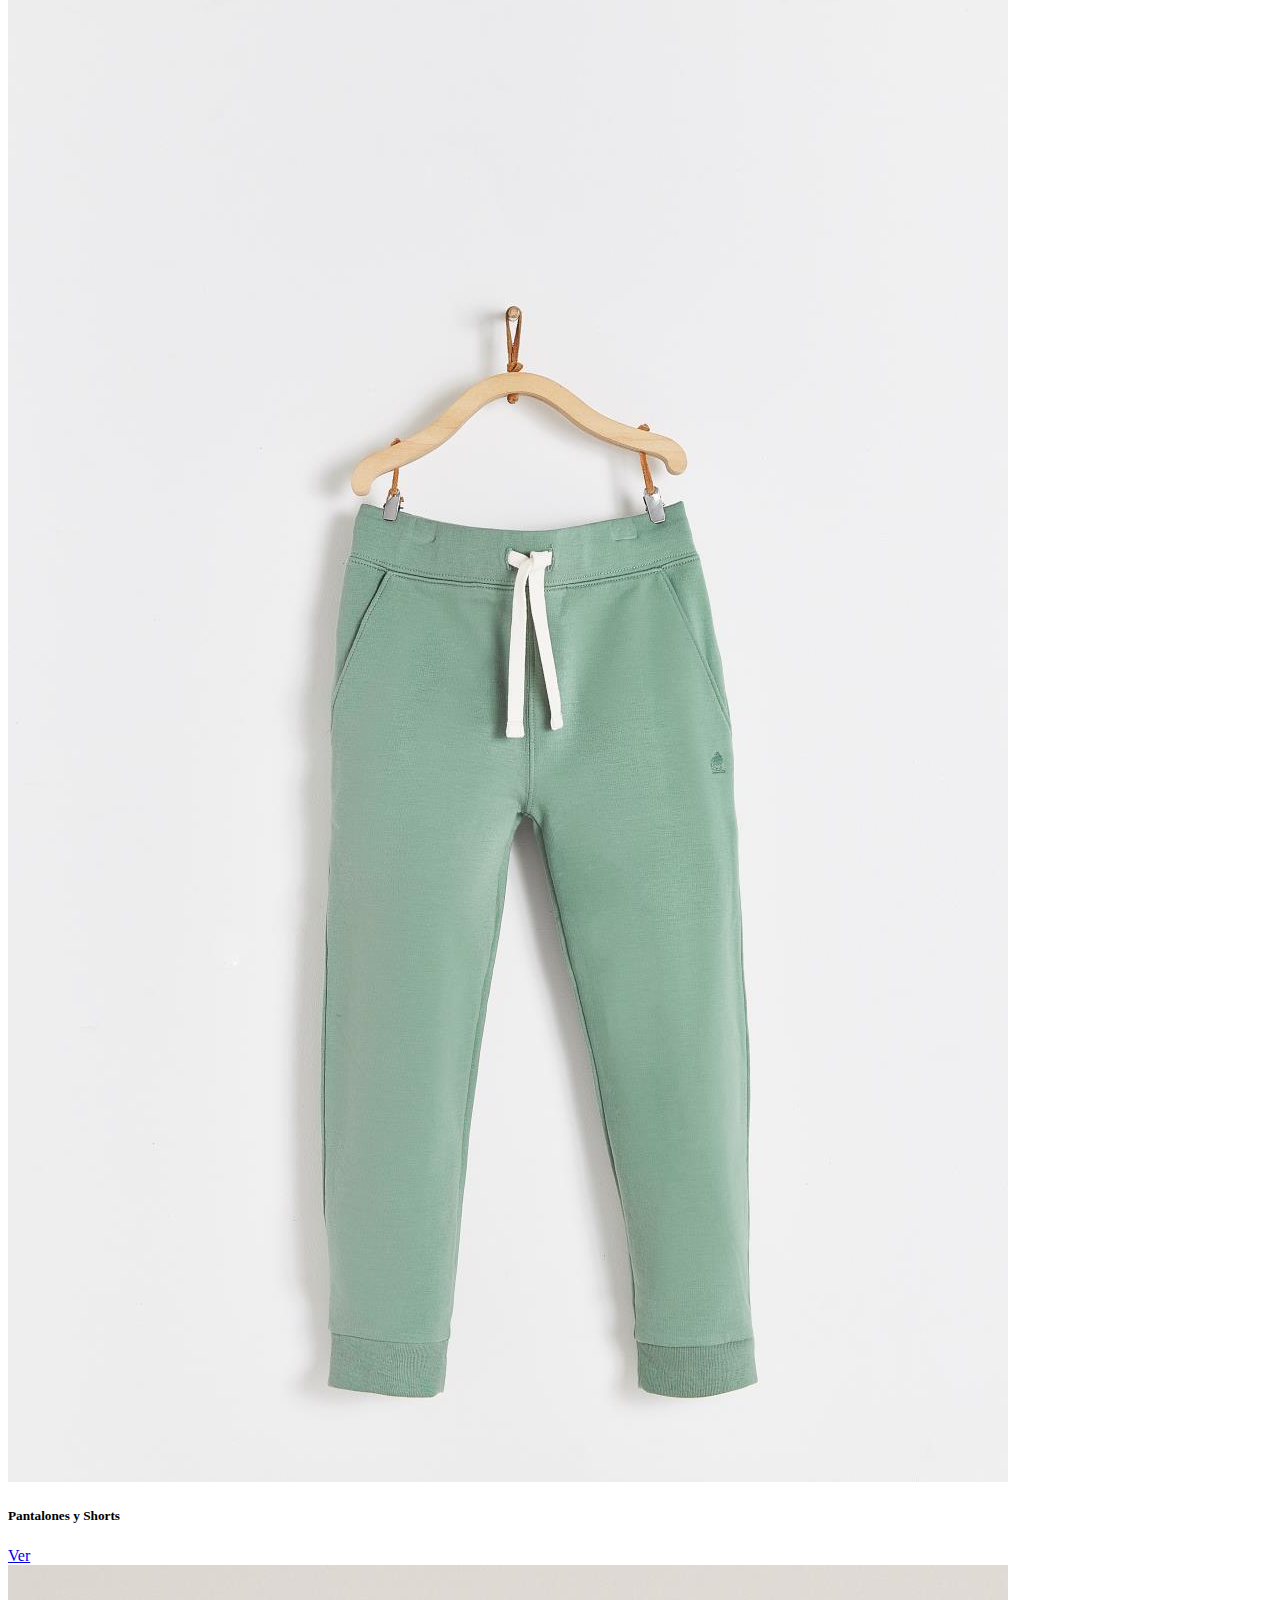
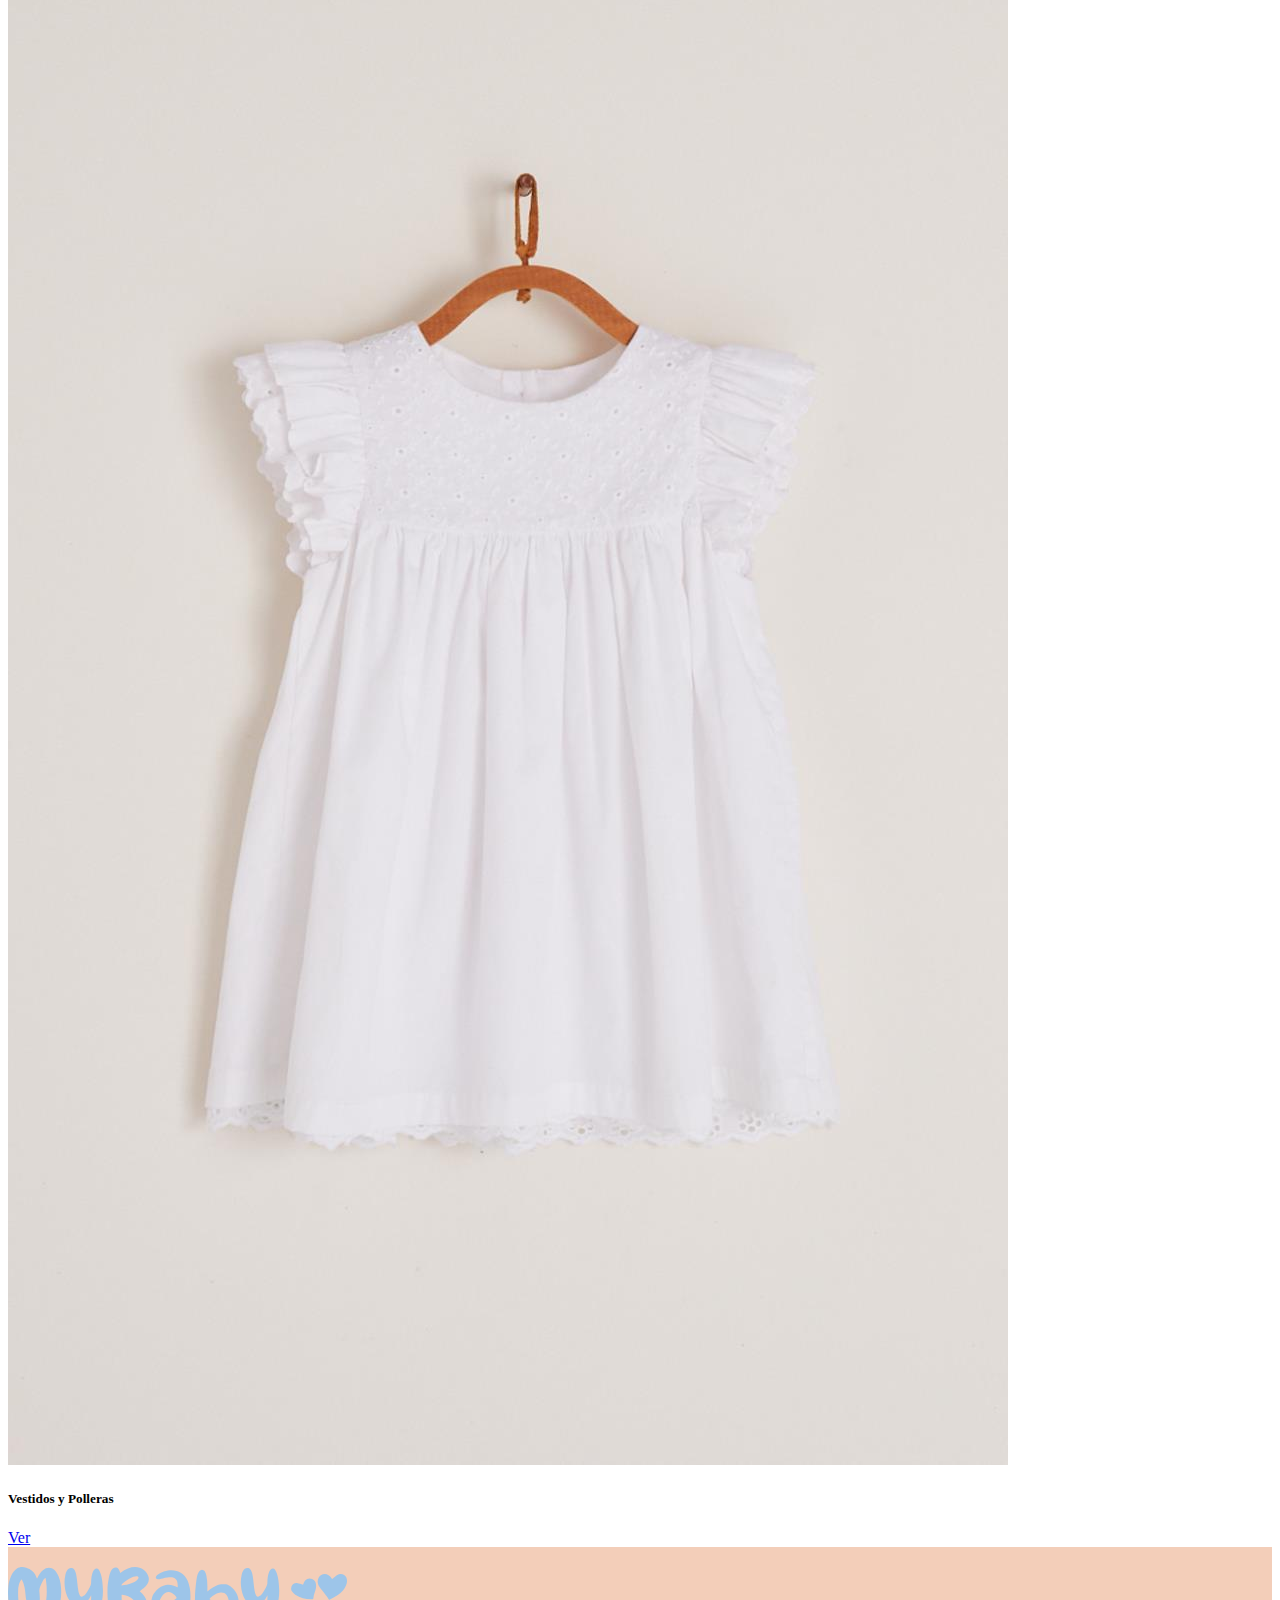
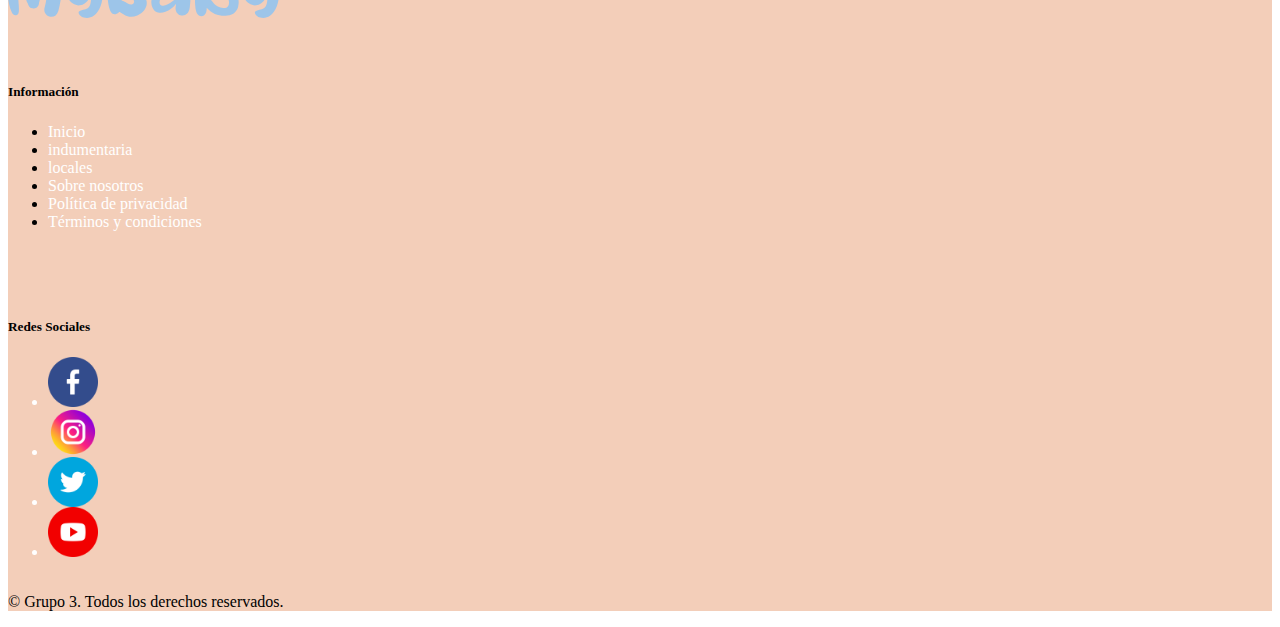
==== commit 0889a7a1: "solucionando detalles en gral" ====
--- a/index.html
+++ b/index.html
@@ -9,7 +9,7 @@
         <meta name="viewport" content="width=device-width, initial-scale=1.0">
         <link rel="stylesheet" href="./categorias.css">
         <link rel="stylesheet" type="text/css" href="style.css">
-        <title>Document</title>
+        <title>MyBaby</title>
         <link href="https://cdn.jsdelivr.net/npm/bootstrap@5.3.0-alpha1/dist/css/bootstrap.min.css" rel="stylesheet"
                 integrity="sha384-GLhlTQ8iRABdZLl6O3oVMWSktQOp6b7In1Zl3/Jr59b6EGGoI1aFkw7cmDA6j6gD"
                 crossorigin="anonymous">
@@ -19,7 +19,7 @@
 
 <body>
 
-  <nav class="navbar navbar-expand-lg bg-body-tertiary">
+  <nav class="navbar navbar-expand-lg " style="background-color:#f3ceb9  ;">
     <div class="container-fluid">
       <a class="navbar-brand" href="#"><img src="./img/LogoMyBaby.svg" width="250px" alt=""></a>
       <button class="navbar-toggler" type="button" data-bs-toggle="collapse" data-bs-target="#navbarSupportedContent" aria-controls="navbarSupportedContent" aria-expanded="false" aria-label="Toggle navigation">
@@ -28,22 +28,22 @@
       <div class="collapse navbar-collapse" id="navbarSupportedContent">
         <ul class="navbar-nav me-auto mb-2 mb-lg-0">
           <li class="nav-item">
-            <a class="nav-link active" aria-current="page" href="#">Inicio</a>
-          </li>
-          <li class="nav-item">
-            <a class="nav-link" href="#">Productos</a>
-          </li>
-          <li class="nav-item">
-            <a class="nav-link" href="#">Galeria</a>
-          </li>
-          <li class="nav-item">
-            <a class="nav-link" href="#">Contacto</a>
+            <a class="nav-link active" aria-current="page" href="index.html">Inicio</a>
+          </li>
+          <li class="nav-item">
+            <a class="nav-link" href="productos.html">Productos</a>
+          </li>
+          <li class="nav-item">
+            <a class="nav-link" href="error404.html">Galeria</a>
+          </li>
+          <li class="nav-item">
+            <a class="nav-link" href="contactos.html">Contacto</a>
           </li>
          
         </ul>
-        <nav class="navbar bg-body-tertiary">
+        <nav class="navbar  " style="background-color:#f3ceb9  ; ">
           <form class="container-fluid">
-            <button class="btn btn-outline-primary" type="submit">Iniciar Sesion</button>
+            <button class="btn btn-outline-primary" type="submit"><a href="Login.html" class=" text-decoration-none">Iniciar Sesion</a></button>
           </form>
         </nav>
       </div>
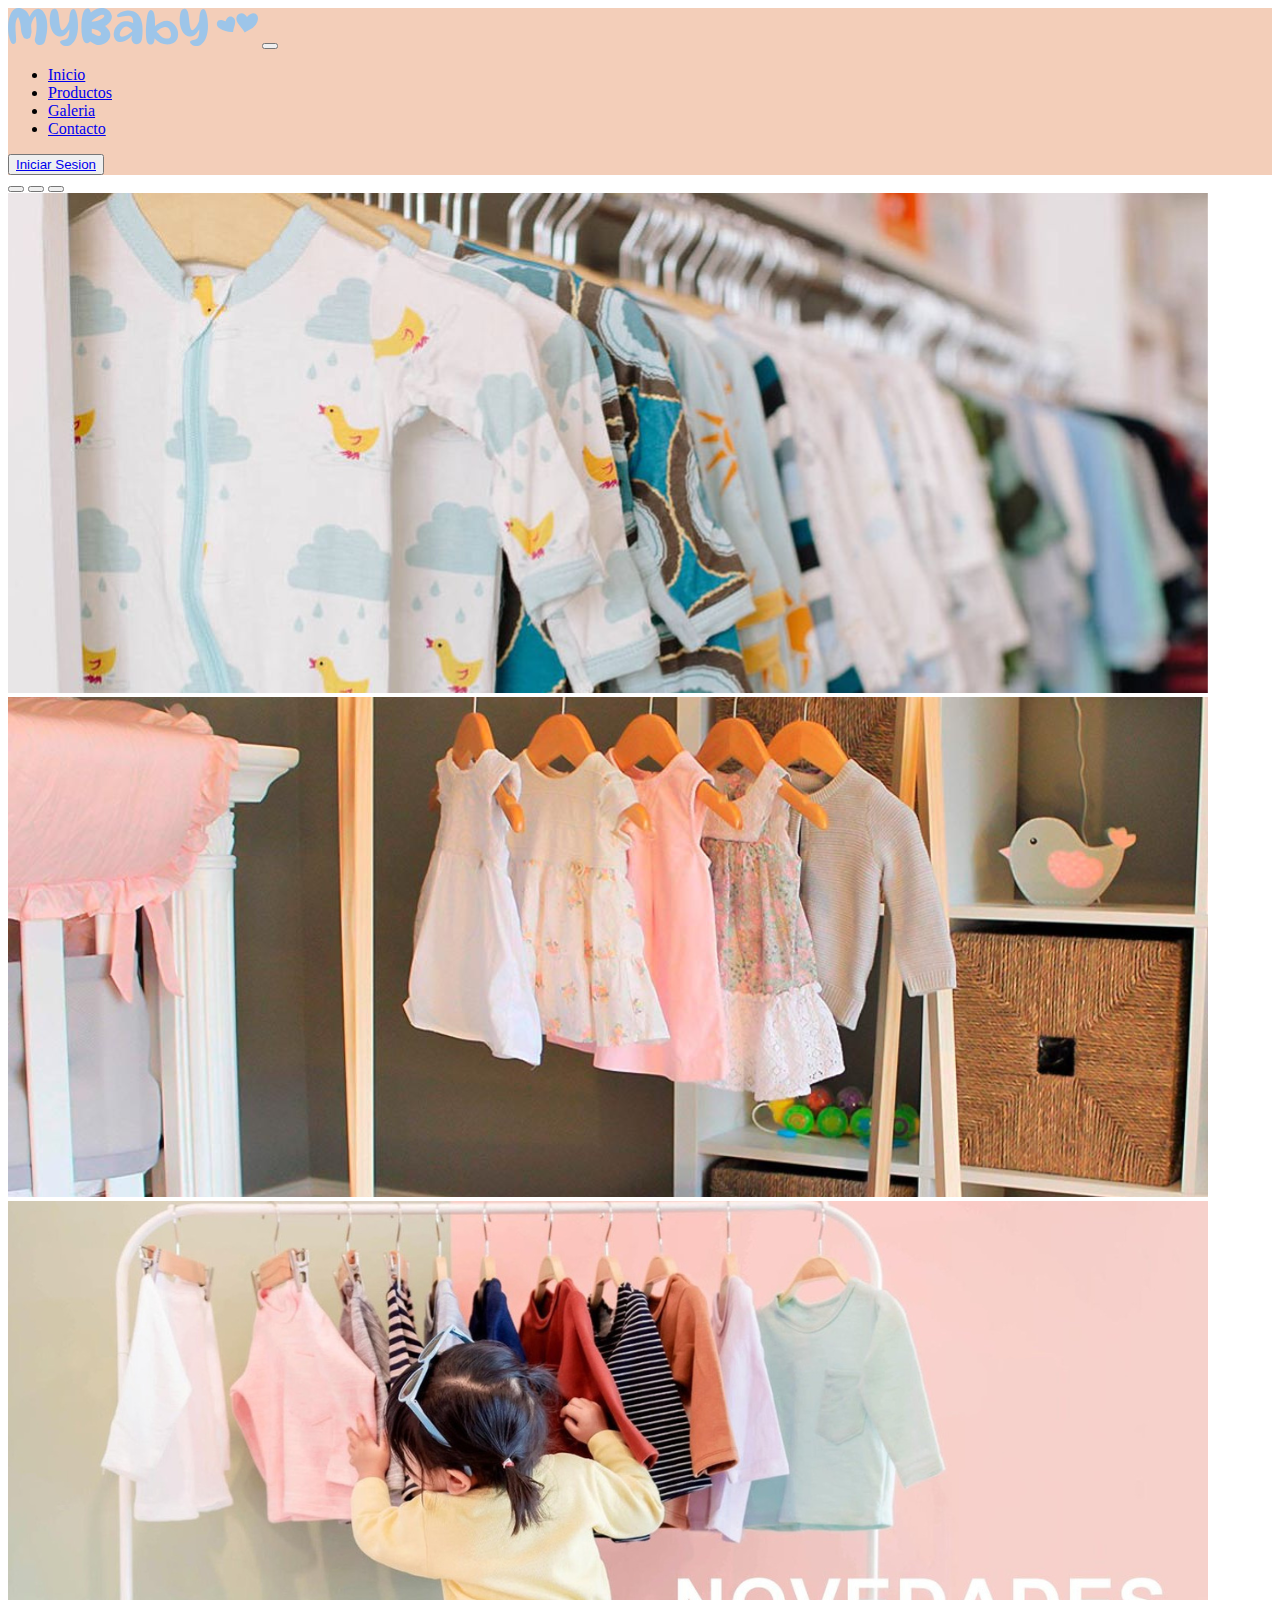
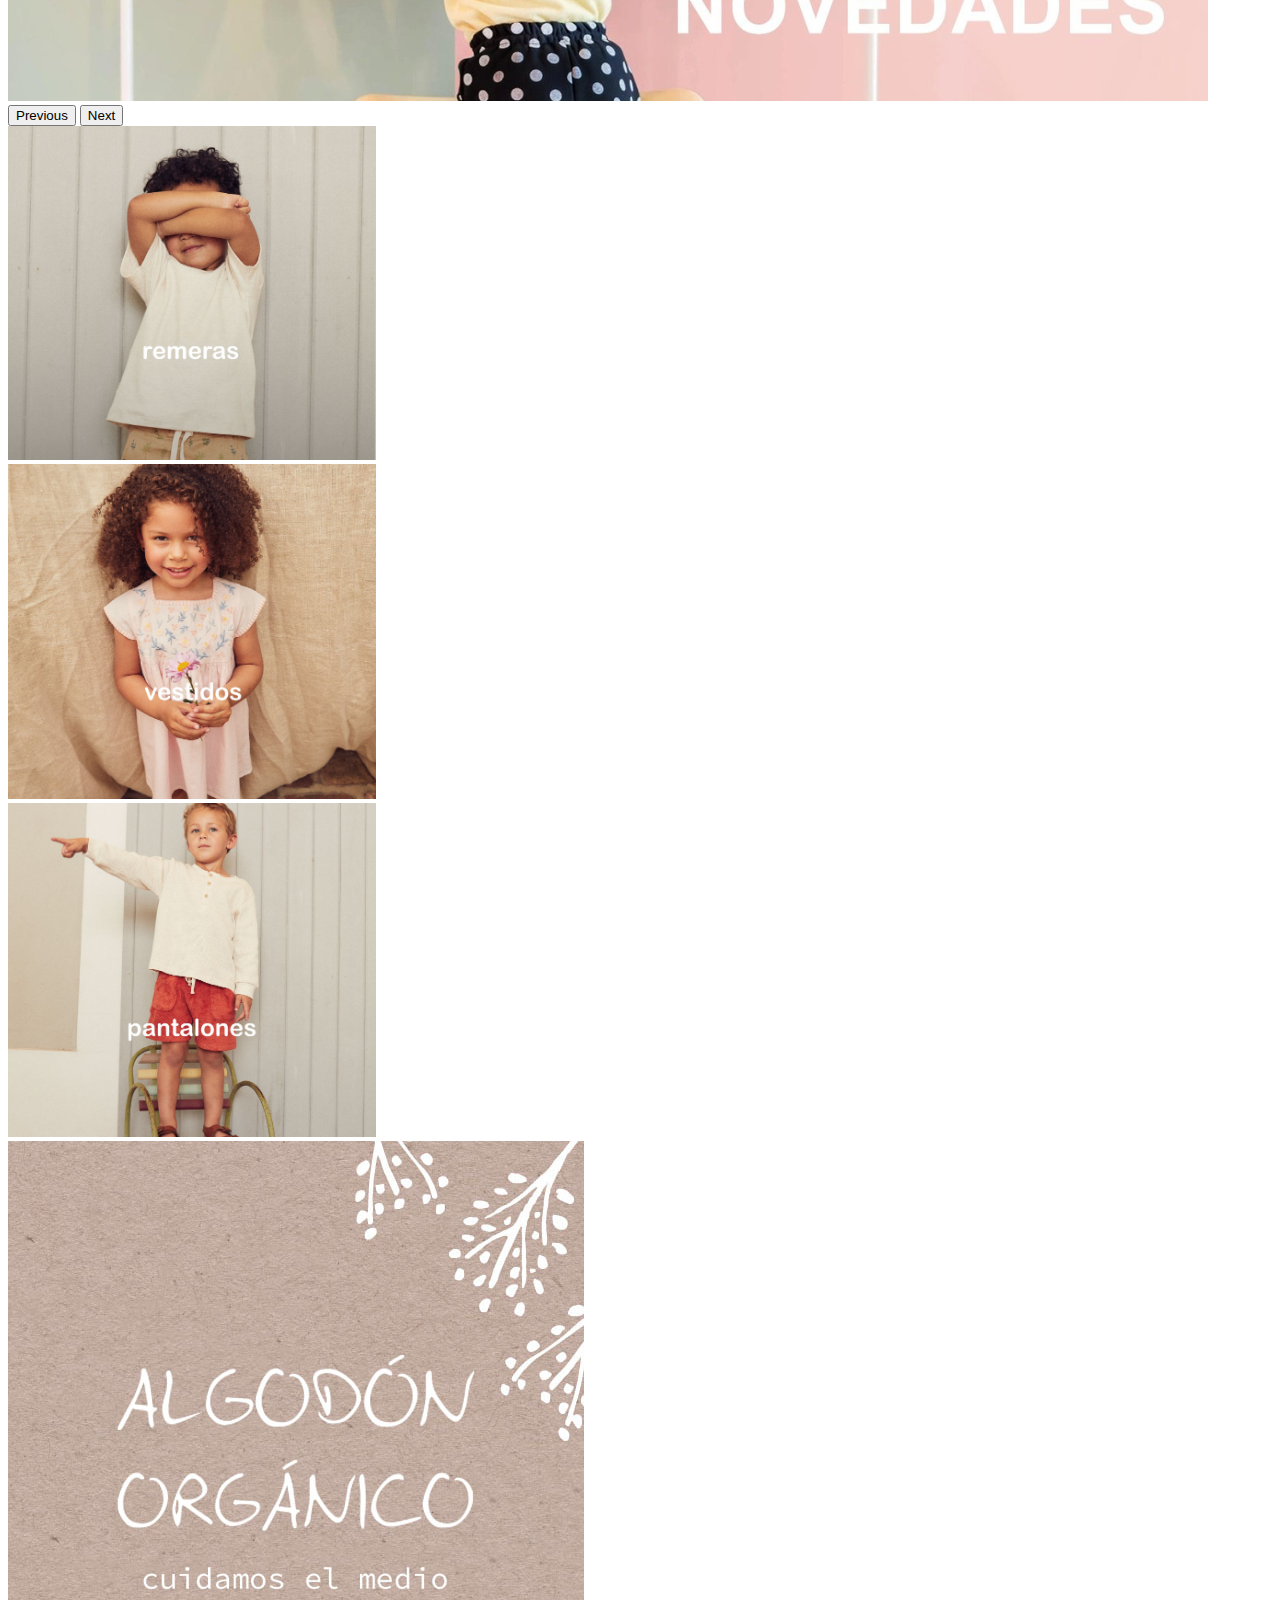
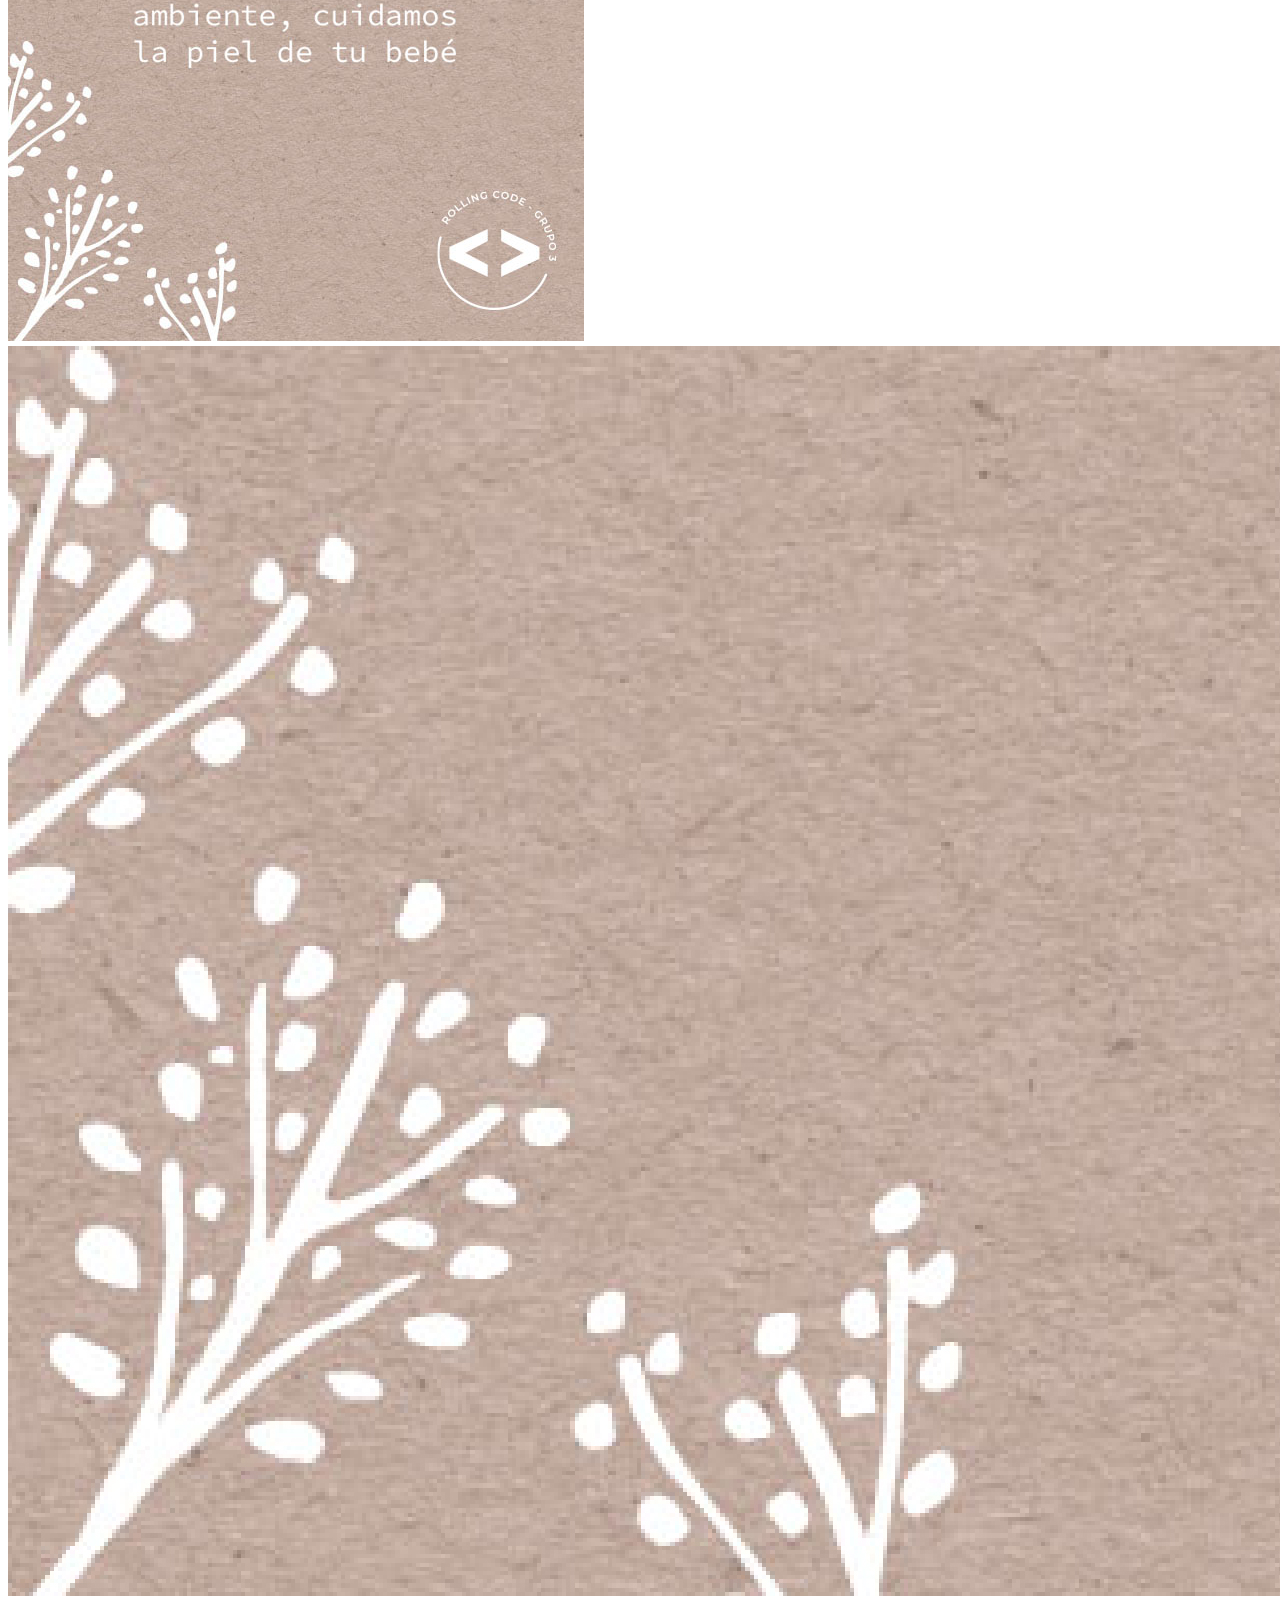
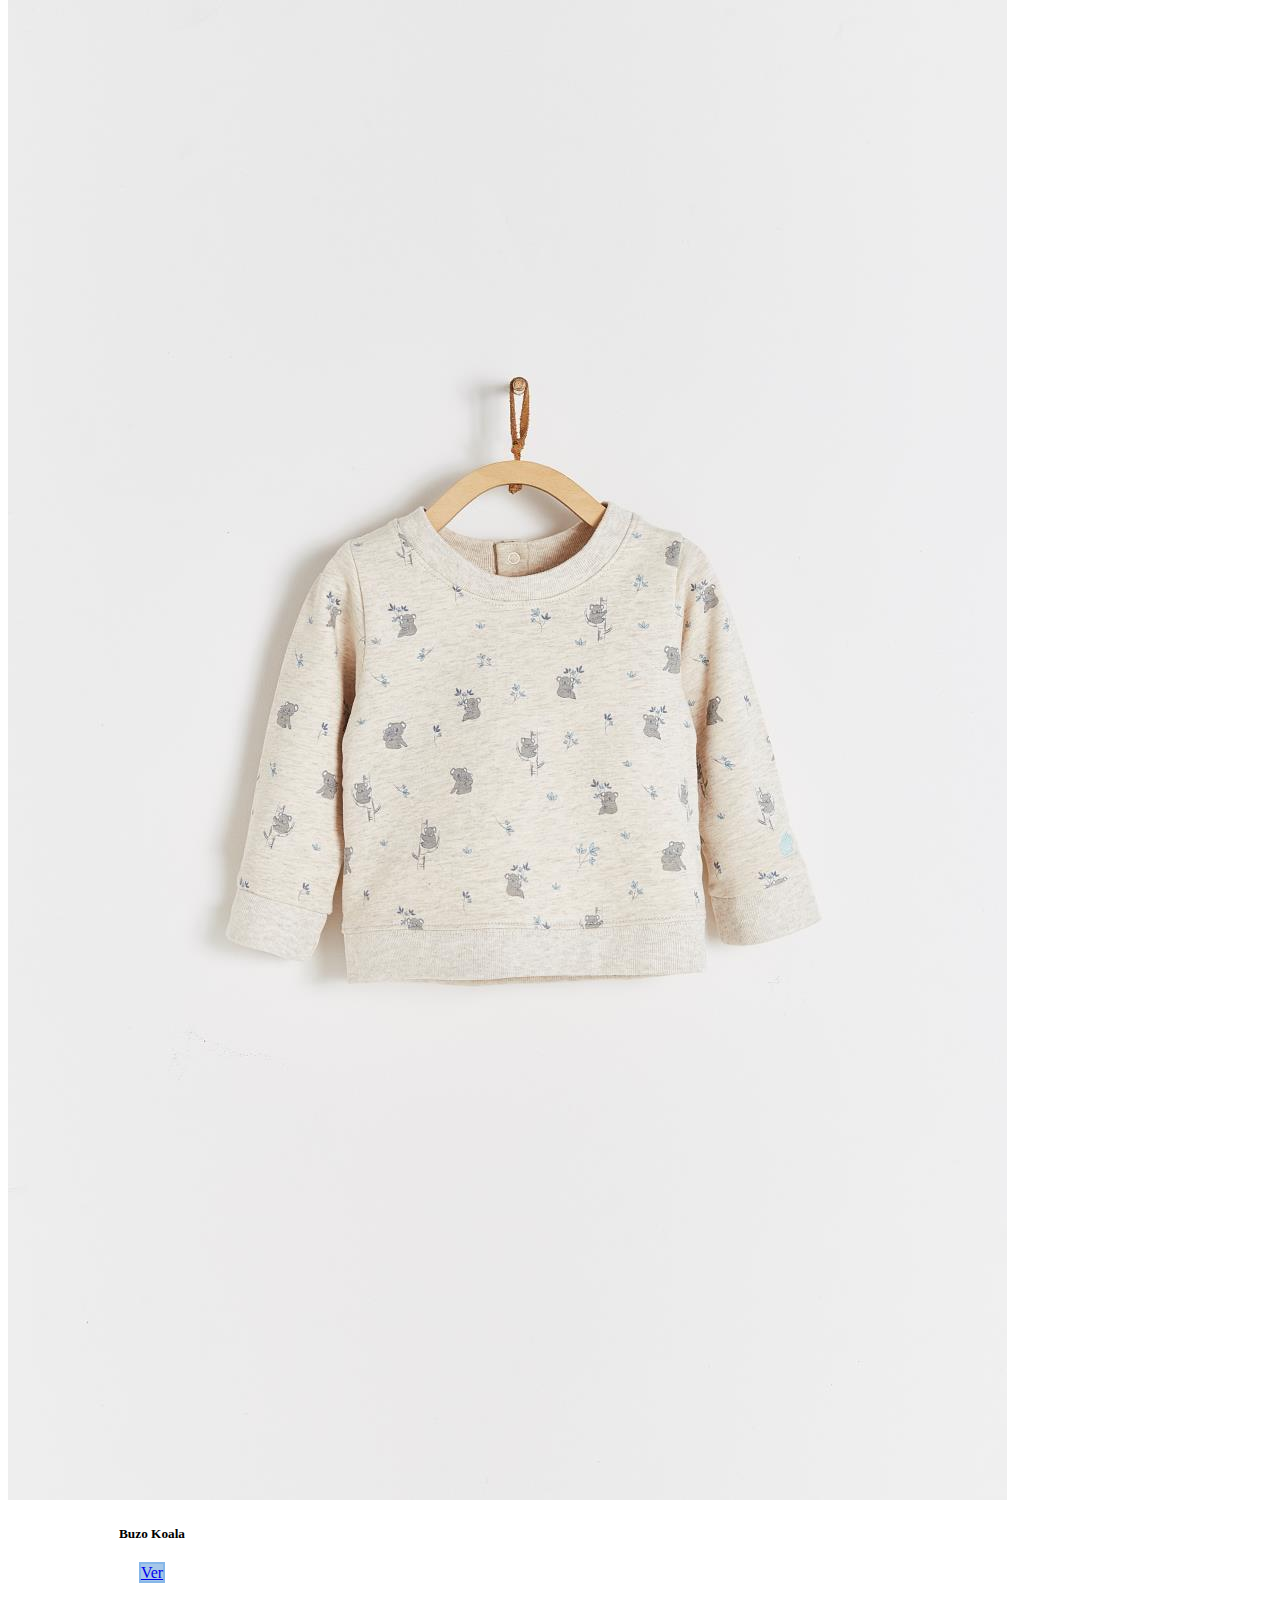
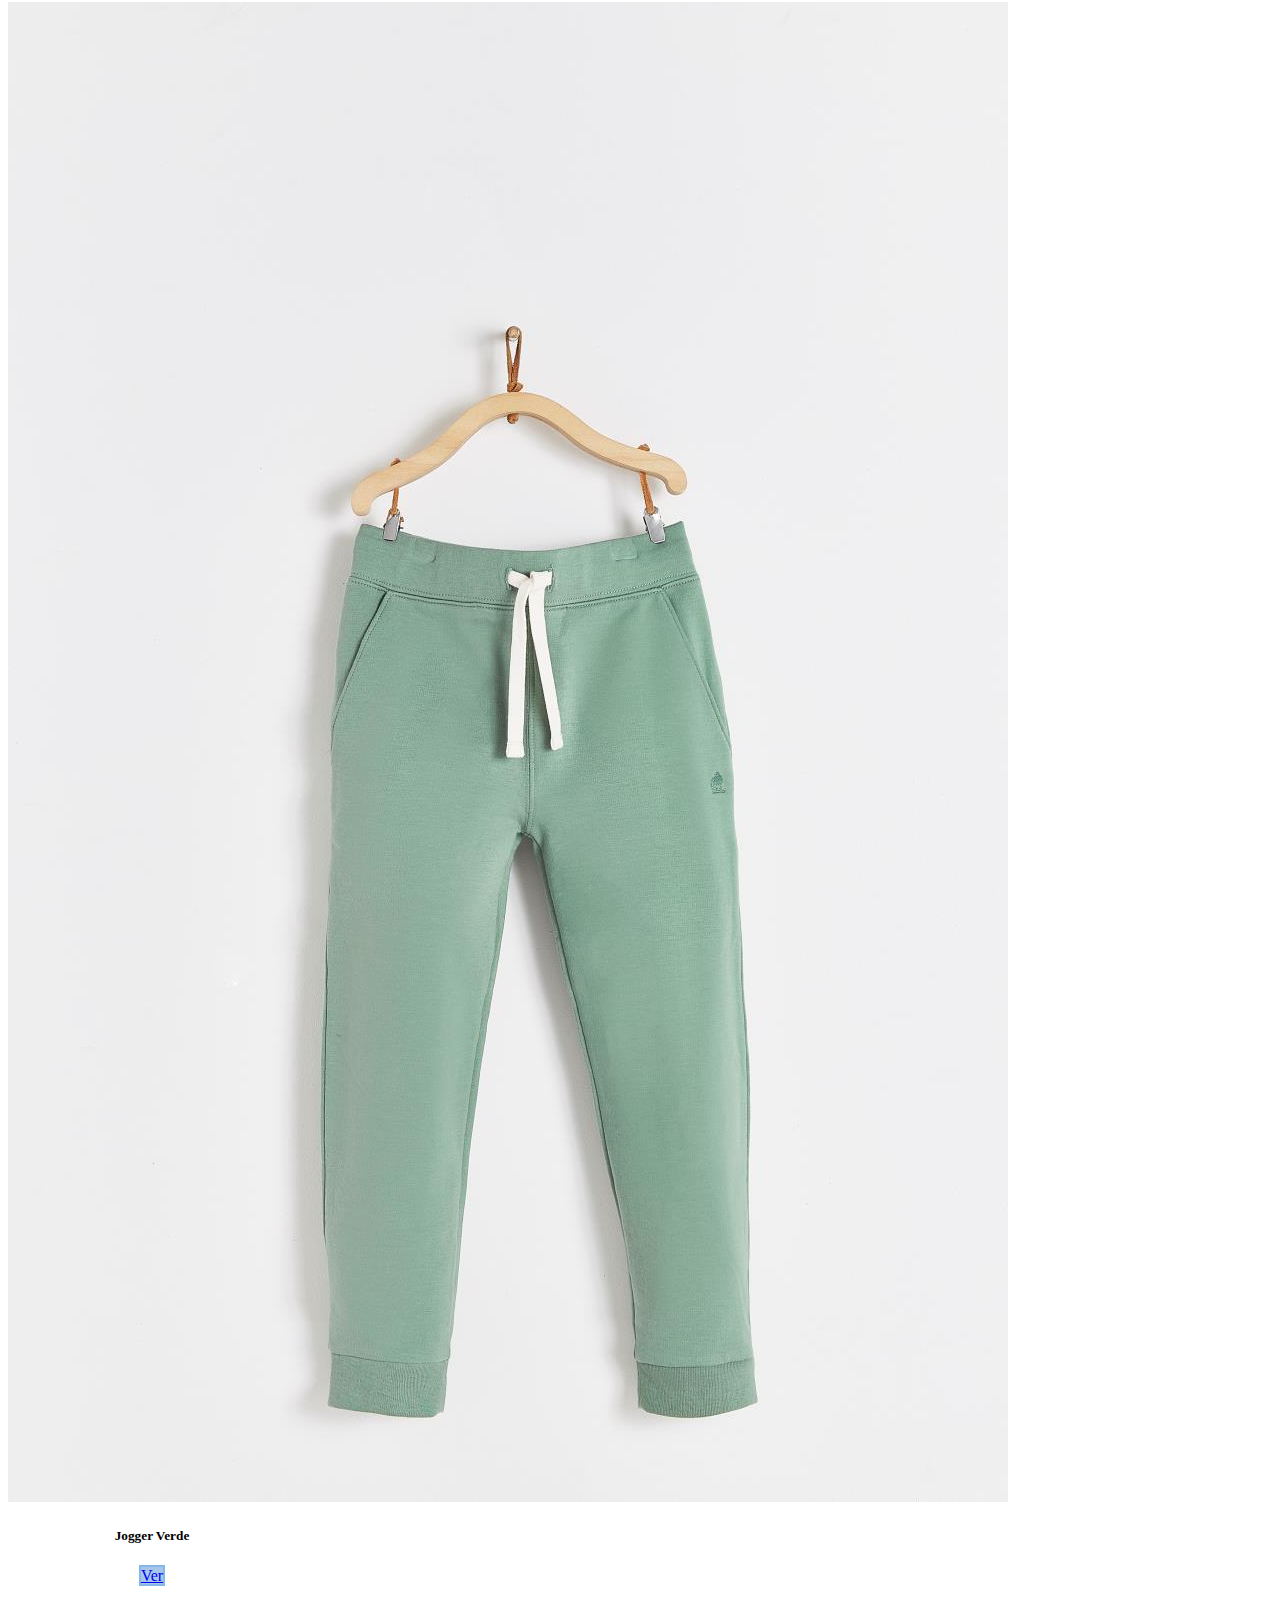
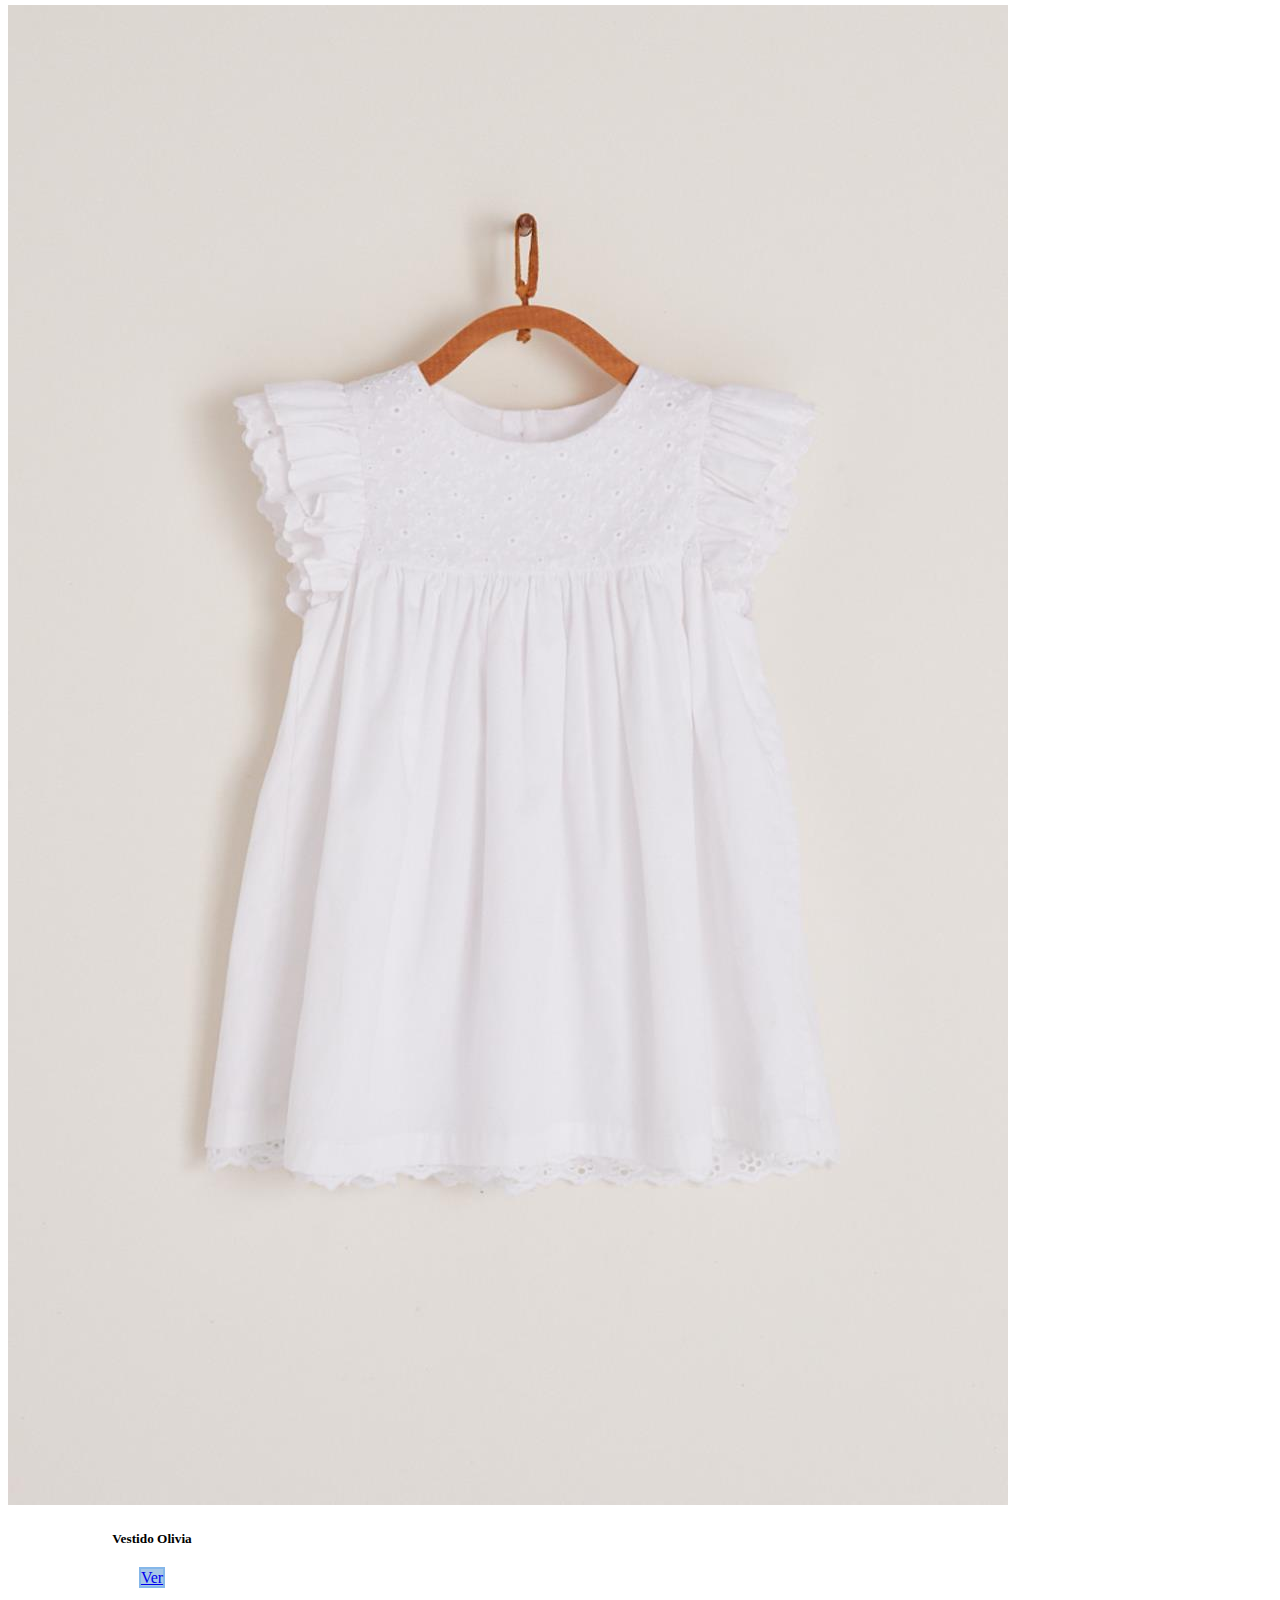
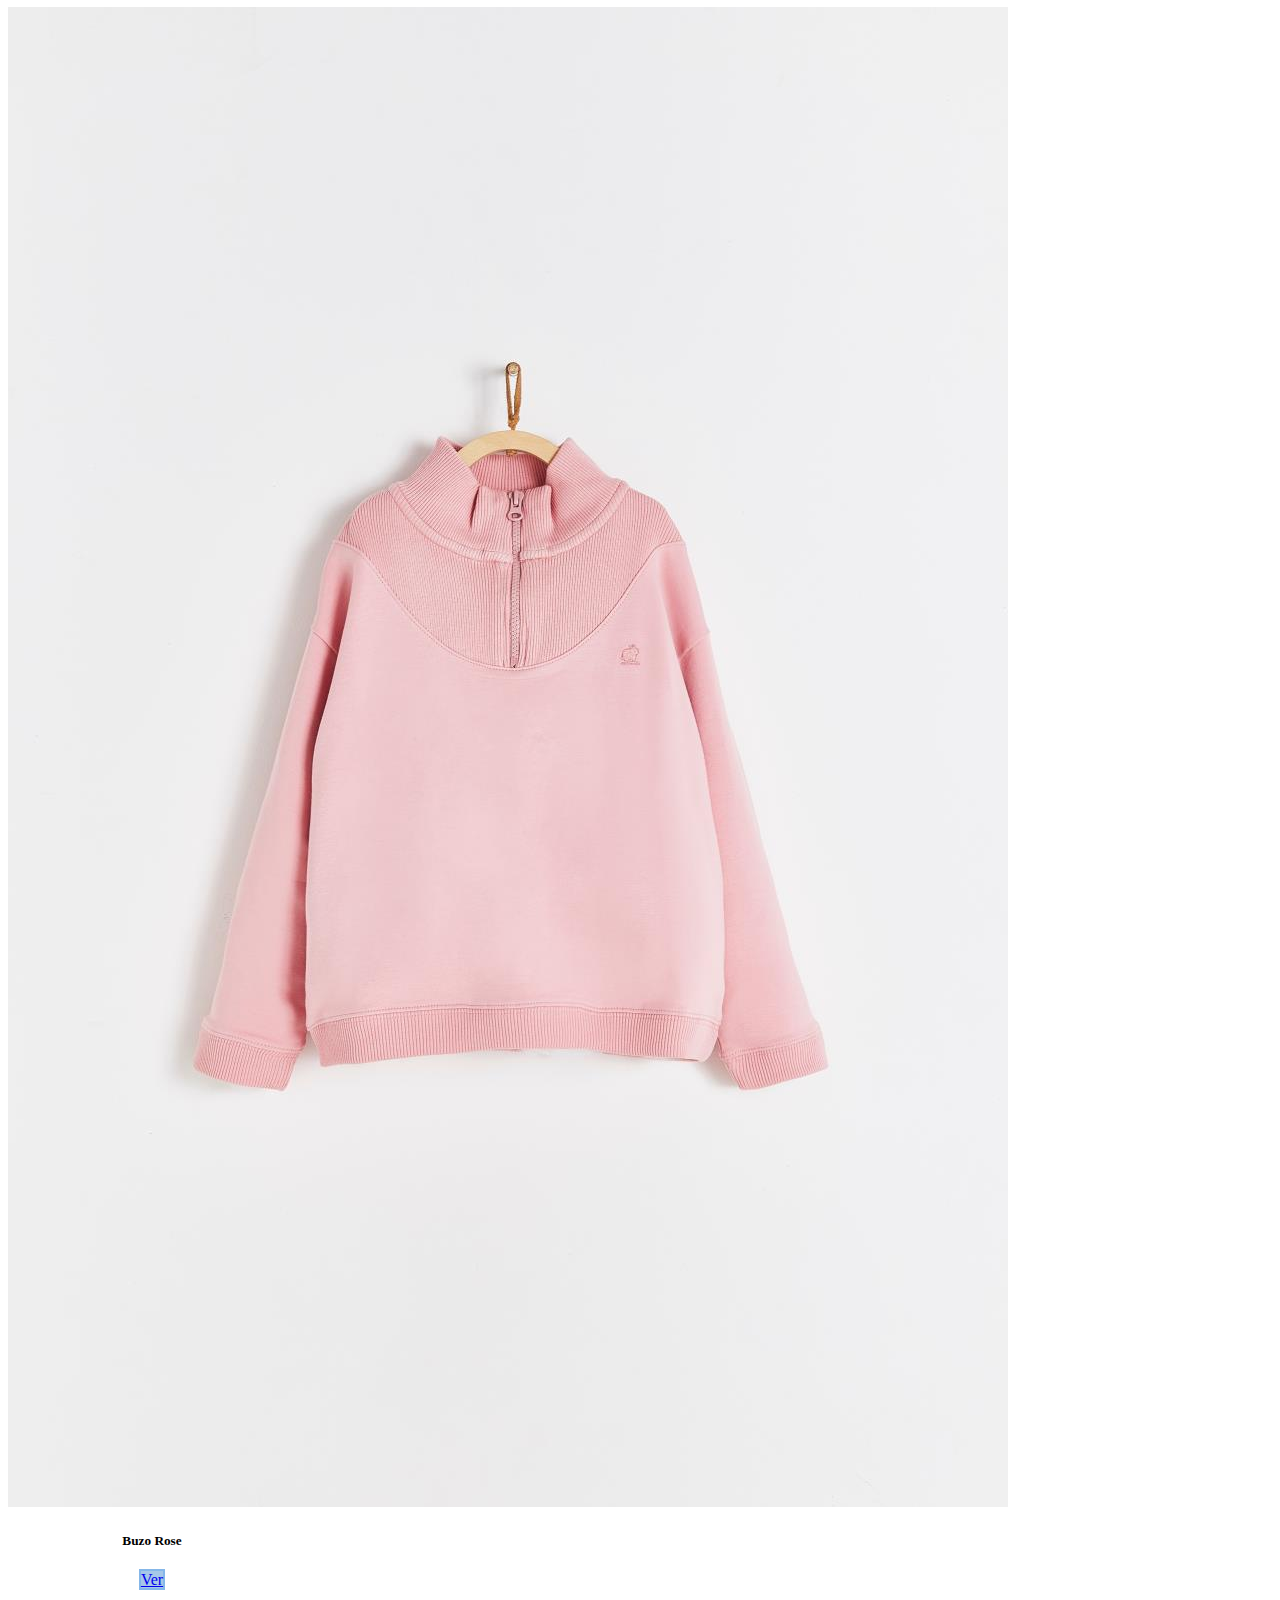
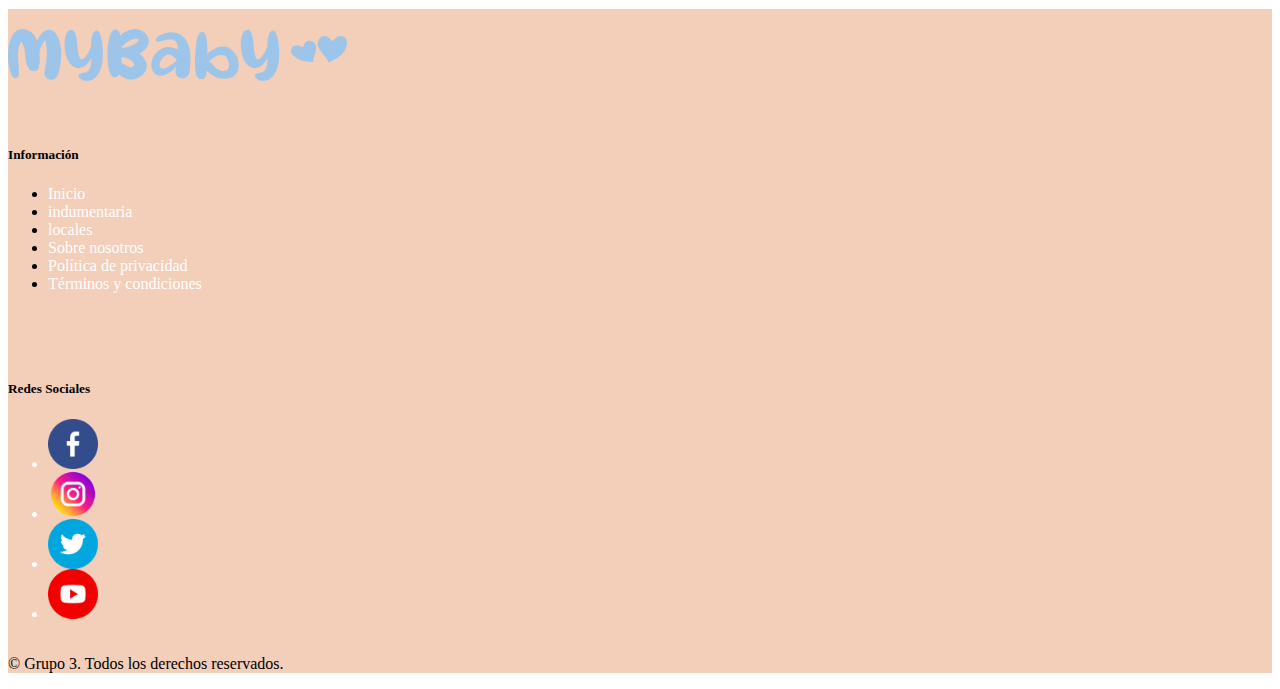
==== commit 83ac3427: "Solucionando responsive del index" ====
--- a/index.html
+++ b/index.html
@@ -3,7 +3,7 @@
 
 <head>
 
- 
+
         <meta charset="UTF-8">
         <meta http-equiv="X-UA-Compatible" content="IE=edge">
         <meta name="viewport" content="width=device-width, initial-scale=1.0">
@@ -19,37 +19,42 @@
 
 <body>
 
-  <nav class="navbar navbar-expand-lg " style="background-color:#f3ceb9  ;">
-    <div class="container-fluid">
-      <a class="navbar-brand" href="#"><img src="./img/LogoMyBaby.svg" width="250px" alt=""></a>
-      <button class="navbar-toggler" type="button" data-bs-toggle="collapse" data-bs-target="#navbarSupportedContent" aria-controls="navbarSupportedContent" aria-expanded="false" aria-label="Toggle navigation">
-        <span class="navbar-toggler-icon"></span>
-      </button>
-      <div class="collapse navbar-collapse" id="navbarSupportedContent">
-        <ul class="navbar-nav me-auto mb-2 mb-lg-0">
-          <li class="nav-item">
-            <a class="nav-link active" aria-current="page" href="index.html">Inicio</a>
-          </li>
-          <li class="nav-item">
-            <a class="nav-link" href="productos.html">Productos</a>
-          </li>
-          <li class="nav-item">
-            <a class="nav-link" href="error404.html">Galeria</a>
-          </li>
-          <li class="nav-item">
-            <a class="nav-link" href="contactos.html">Contacto</a>
-          </li>
-         
-        </ul>
-        <nav class="navbar  " style="background-color:#f3ceb9  ; ">
-          <form class="container-fluid">
-            <button class="btn btn-outline-primary" type="submit"><a href="Login.html" class=" text-decoration-none">Iniciar Sesion</a></button>
-          </form>
+        <nav class="navbar navbar-expand-lg " style="background-color:#f3ceb9  ;">
+                <div class="container-fluid">
+                        <a class="navbar-brand" href="#"><img src="./img/LogoMyBaby.svg" width="250px" alt=""></a>
+                        <button class="navbar-toggler" type="button" data-bs-toggle="collapse"
+                                data-bs-target="#navbarSupportedContent" aria-controls="navbarSupportedContent"
+                                aria-expanded="false" aria-label="Toggle navigation">
+                                <span class="navbar-toggler-icon"></span>
+                        </button>
+                        <div class="collapse navbar-collapse" id="navbarSupportedContent">
+                                <ul class="navbar-nav me-auto mb-2 mb-lg-0">
+                                        <li class="nav-item">
+                                                <a class="nav-link active" aria-current="page"
+                                                        href="index.html">Inicio</a>
+                                        </li>
+                                        <li class="nav-item">
+                                                <a class="nav-link" href="productos.html">Productos</a>
+                                        </li>
+                                        <li class="nav-item">
+                                                <a class="nav-link" href="error404.html">Galeria</a>
+                                        </li>
+                                        <li class="nav-item">
+                                                <a class="nav-link" href="contactos.html">Contacto</a>
+                                        </li>
+
+                                </ul>
+                                <nav class="navbar  " style="background-color:#f3ceb9  ; ">
+                                        <form class="container-fluid">
+                                                <button class="btn btn-outline-primary" type="submit"><a
+                                                                href="Login.html" class=" text-decoration-none">Iniciar
+                                                                Sesion</a></button>
+                                        </form>
+                                </nav>
+                        </div>
+                </div>
         </nav>
-      </div>
-    </div>
-  </nav>
-            
+
 
 
 
@@ -118,81 +123,98 @@
         <!-- FIN FIX CATEGORIAS -->
 
         <!-- Cards productos index-->
-        <div class="container">
+        <div class="d-flex justify-content-around flex-wrap my-5" id="productosIndex">
+
+
+                <div class="card" style="width: 18rem;">
+                        <img src="./imgProductosIndex/buzo-koala.jpg" class="card-img-top" alt="Buzos y remeras">
+                        <div class="card-body">
+                                <h5 class="card-title">Buzo Koala</h5>
+                                <a href="#" class="btn btn-primary">Ver</a>
+                        </div>
+                </div>
+
+
+                <div class="card" style="width: 18rem;">
+                        <img src="./imgProductosIndex/jogger-verde.jpg" class="card-img-top" alt="Pantalones y Shorts">
+                        <div class="card-body">
+                                <h5 class="card-title">Jogger Verde</h5>
+                                <a href="#" class="btn btn-primary">Ver</a>
+                        </div>
+                </div>
+
+
+                <div class="card" style="width: 18rem;">
+                        <img src="./imgProductosIndex/vestido-olivia.jpg" class="card-img-top"
+                                alt="Vestidos y Polleras">
+                        <div class="card-body">
+                                <h5 class="card-title">Vestido Olivia</h5>
+                                <a href="#" class="btn btn-primary">Ver</a>
+                        </div>
+                </div>
+
+                <div class="card" style="width: 18rem;">
+                        <img src="imgProductos/buzo-rose.jpg" class="card-img-top" alt="Vestidos y Polleras">
+                        <div class="card-body">
+                                <h5 class="card-title">Buzo Rose</h5>
+                                <a href="#" class="btn btn-primary">Ver</a>
+                        </div>
+                </div>
+
+
+        </div>
+
+
+
+
+
+
+
+        <footer class="container-fluid bg-light-blue text-light">
+                <div class="row ">
+                        <div class="col-lg-4 col-md-6 col d-flex justify-content-center align-items-center p-4">
+                                <a href="#"
+                                        class="nombre-logo imagen_logo img-fluid d-flex flex-column align-items-center animated"><img
+                                                class="imagen_logo" src="img-footer/LogoMyBaby.svg" alt="logo del sitio"
+                                                style="padding-top: 20px;"></a>
+                        </div>
+                        <div class="col-lg-4 col-md-6 text-center">
+                                <h5 style="padding-top: 40px;">Información</h5>
+                                <ul class="list-unstyled text-light">
+                                        <li><a href="#">Inicio</a></li>
+                                        <li><a href="#">indumentaria</a></li>
+                                        <li><a href="#">locales</a></li>
+                                        <li><a href="#">Sobre nosotros</a></li>
+                                        <li><a href="#">Política de privacidad</a></li>
+                                        <li><a href="#">Términos y condiciones</a></li>
+                                </ul>
+                        </div>
+                        <div class="col-lg-4 col-md-12 text-center" style="padding-top: 50px;">
+                                <h5>Redes Sociales</h5>
+                                <ul class="container-fluid d-flex justify-content-center gap-5 p-2">
+
+                                        <li class="d-flex justify-content-center animated"><a href="#"><img
+                                                                class="imagen_redes" src="img-footer/facebook.png"
+                                                                alt="enlace a facebook"></a></li>
+                                        <li class="d-flex justify-content-center animated"><a href="#"><img
+                                                                class="imagen_redes" src="img-footer/instagram.png"
+                                                                alt="enlace a instagram"></a></li>
+                                        <li class="d-flex justify-content-center animated"><a href="#"><img
+                                                                class="imagen_redes" src="img-footer/twitter.png"
+                                                                alt="enlace a twitter"></a></li>
+                                        <li class="d-flex justify-content-center animated"><a href="#"><img
+                                                                class="imagen_redes" src="img-footer/youtube.png"
+                                                                alt="enlace a youtube"></a></li>
+                                </ul>
+                        </div>
+                </div>
                 <div class="row">
-                        <div class="col col-4">
-                                <div class="card" style="width: 18rem;">
-                                        <img src="./imgProductosIndex/buzo-koala.jpg" class="card-img-top"
-                                                alt="Buzos y remeras">
-                                        <div class="card-body">
-                                                <h5 class="card-title">Buzos y Remeras</h5>
-                                                <a href="#" class="btn btn-primary">Ver</a>
-                                        </div>
-                                </div>
-                        </div>
-                        <div class="col col-4">
-                                <div class="card" style="width: 18rem;">
-                                        <img src="./imgProductosIndex/jogger-verde.jpg" class="card-img-top"
-                                                alt="Pantalones y Shorts">
-                                        <div class="card-body">
-                                                <h5 class="card-title">Pantalones y Shorts</h5>
-                                                <a href="#" class="btn btn-primary">Ver</a>
-                                        </div>
-                                </div>
-                        </div>
-                        <div class="col col-4">
-                                <div class="card" style="width: 18rem;">
-                                        <img src="./imgProductosIndex/vestido-olivia.jpg" class="card-img-top"
-                                                alt="Vestidos y Polleras">
-                                        <div class="card-body">
-                                                <h5 class="card-title">Vestidos y Polleras</h5>
-                                                <a href="#" class="btn btn-primary">Ver</a>
-                                        </div>
-                                </div>
-                        </div>
-                </div>
-        </div>
-
-
-
-
-
-
-
-<footer class="container-fluid bg-light-blue text-light">
-        <div class="row ">
-          <div class="col-lg-4 col-md-6 col d-flex justify-content-center align-items-center p-4">
-                <a href="#" class="nombre-logo imagen_logo img-fluid d-flex flex-column align-items-center animated"><img class="imagen_logo" src="img-footer/LogoMyBaby.svg" alt="logo del sitio" style="padding-top: 20px;" ></a>
-          </div>
-          <div class="col-lg-4 col-md-6 text-center">
-            <h5 style="padding-top: 40px;">Información</h5>
-            <ul class="list-unstyled text-light">
-              <li><a href="#">Inicio</a></li>
-              <li><a href="#">indumentaria</a></li>
-              <li><a href="#">locales</a></li>
-              <li><a href="#">Sobre nosotros</a></li>
-              <li><a href="#">Política de privacidad</a></li>
-              <li><a href="#">Términos y condiciones</a></li>
-            </ul>
-          </div>
-          <div class="col-lg-4 col-md-12 text-center" style="padding-top: 50px;">
-            <h5>Redes Sociales</h5>
-            <ul class="container-fluid d-flex justify-content-center gap-5 p-2">
-                
-                <li class="d-flex justify-content-center animated"><a href="#"><img class="imagen_redes" src="img-footer/facebook.png"alt="enlace a facebook"></a></li>
-                <li class="d-flex justify-content-center animated"><a href="#"><img class="imagen_redes" src="img-footer/instagram.png" alt="enlace a instagram"></a></li>
-                <li class="d-flex justify-content-center animated"><a href="#"><img class="imagen_redes" src="img-footer/twitter.png" alt="enlace a twitter"></a></li>
-                <li class="d-flex justify-content-center animated"><a href="#"><img class="imagen_redes" src="img-footer/youtube.png" alt="enlace a youtube"></a></li>
-            </ul>
-          </div>
-        </div>
-        <div class="row">
-          <div class="col-12 text-center">
-            <p style="padding-top: 20px;">© Grupo 3. Todos los derechos reservados.</p>
-          </div>
-        </div>
-      </footer>
-      
+                        <div class="col-12 text-center">
+                                <p style="padding-top: 20px;">© Grupo 3. Todos los derechos reservados.</p>
+                        </div>
+                </div>
+        </footer>
+
 
 
 
--- a/style.css
+++ b/style.css
@@ -38,3 +38,17 @@
     transition: transform 0.2s ease-in-out;
 }
 
+#productosIndex .card{
+    margin-bottom:20px ;
+
+}
+
+#productosIndex .card-body{
+    text-align: center;
+}
+
+#productosIndex .card-body a{
+    background-color: #a6c7e8;
+    border: 2px solid #85b7e9;
+     width: 5rem;
+}